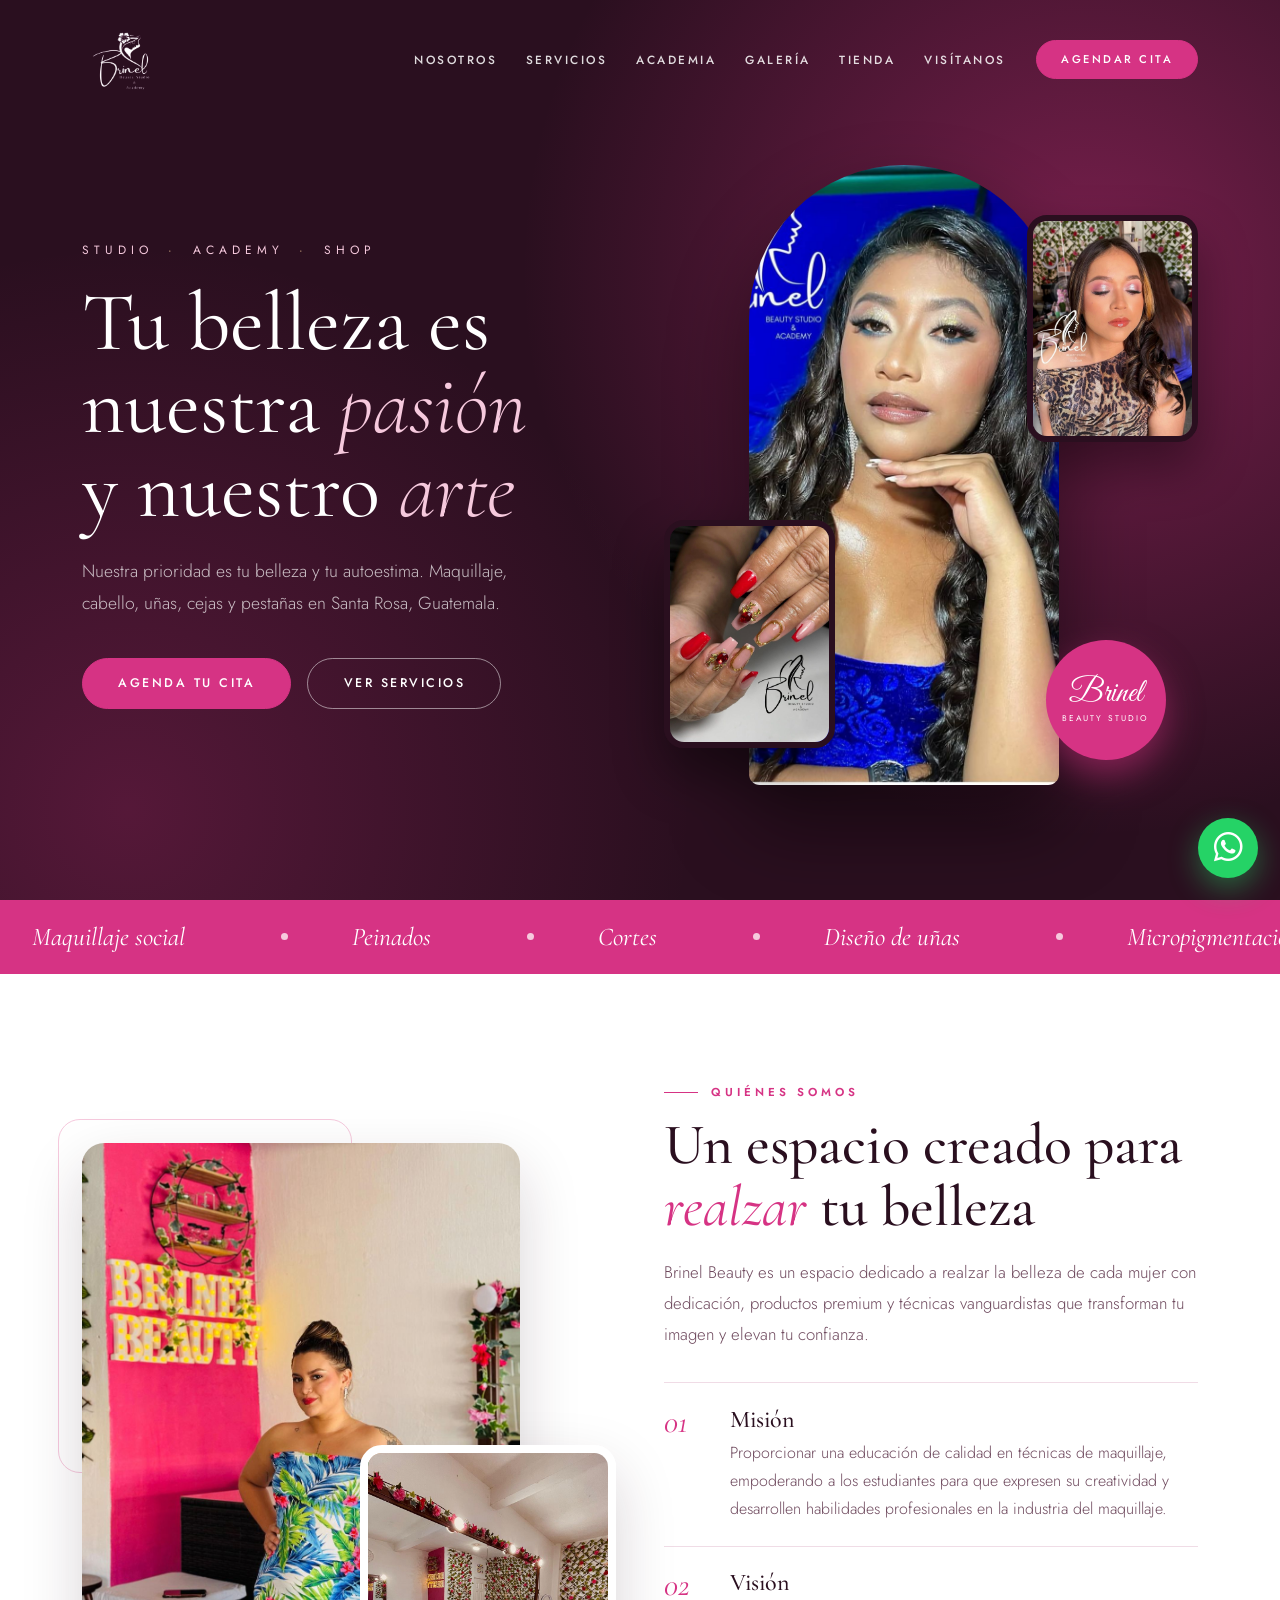
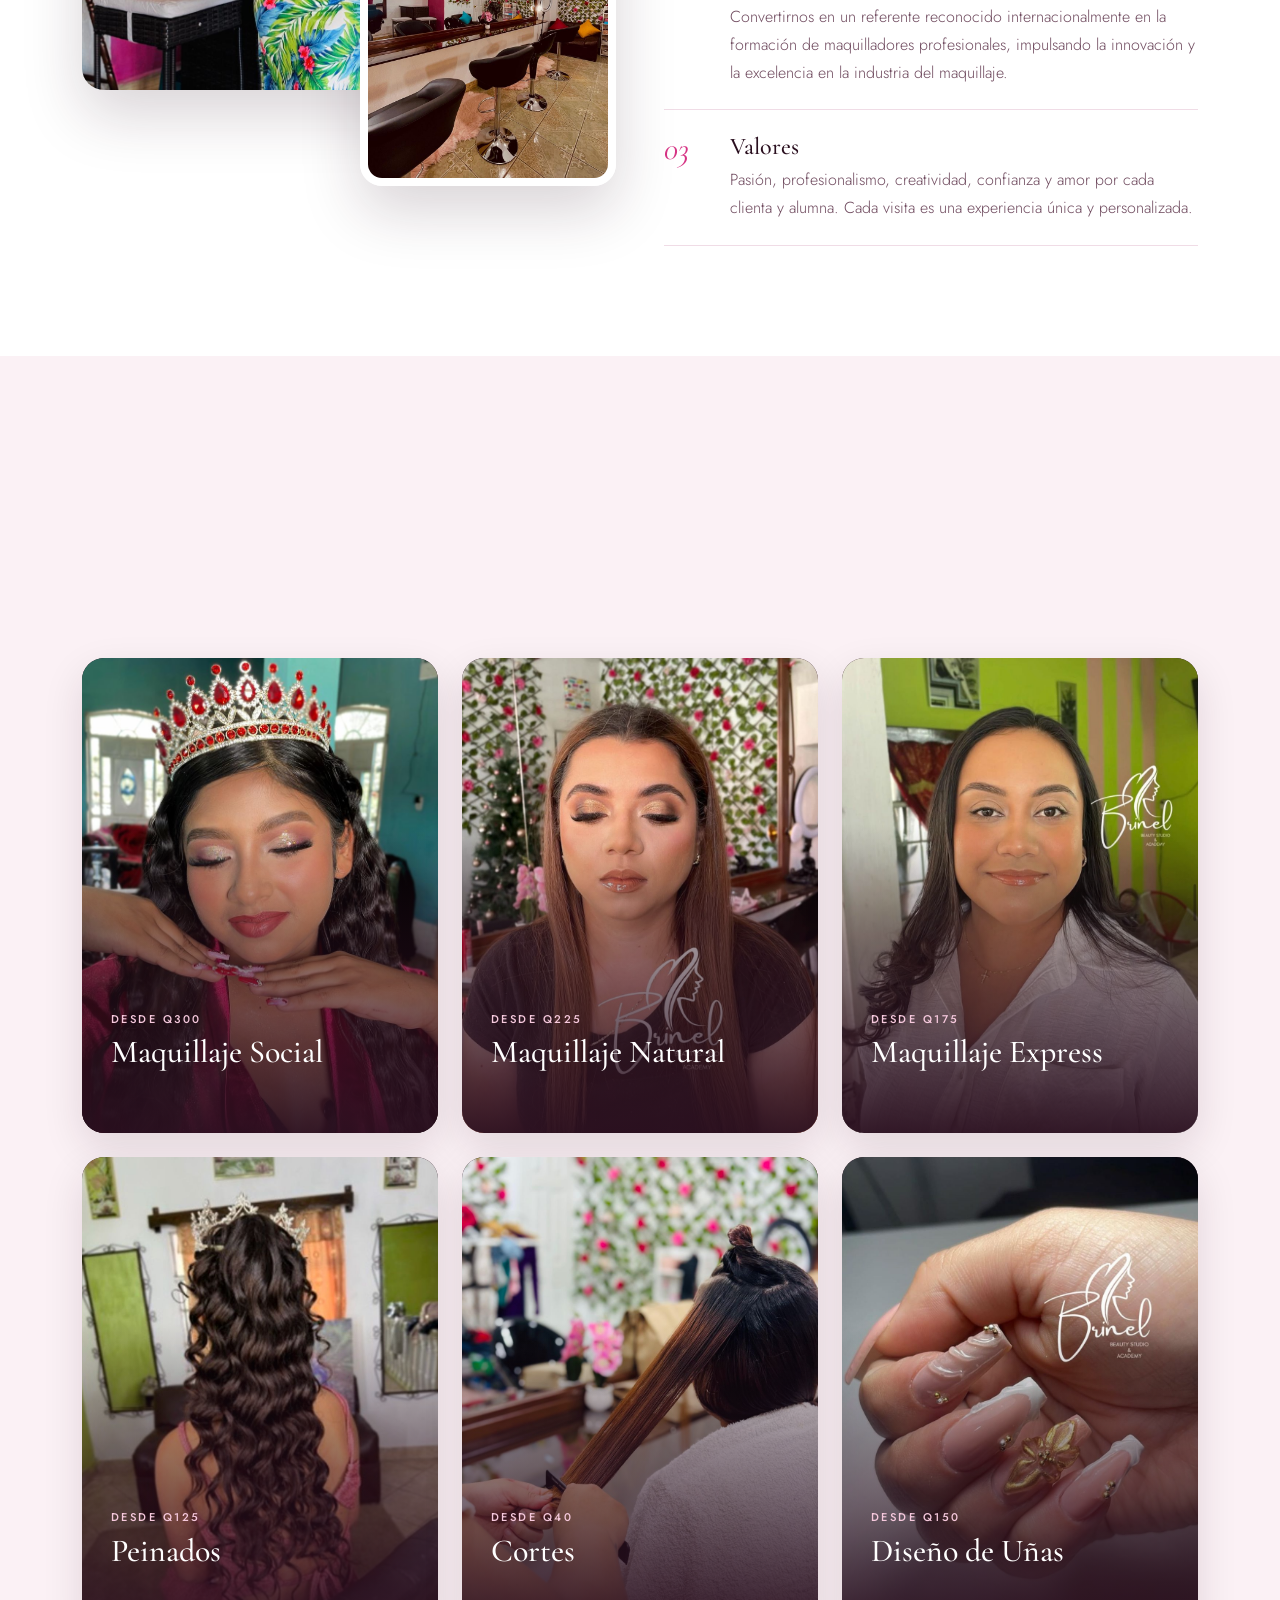
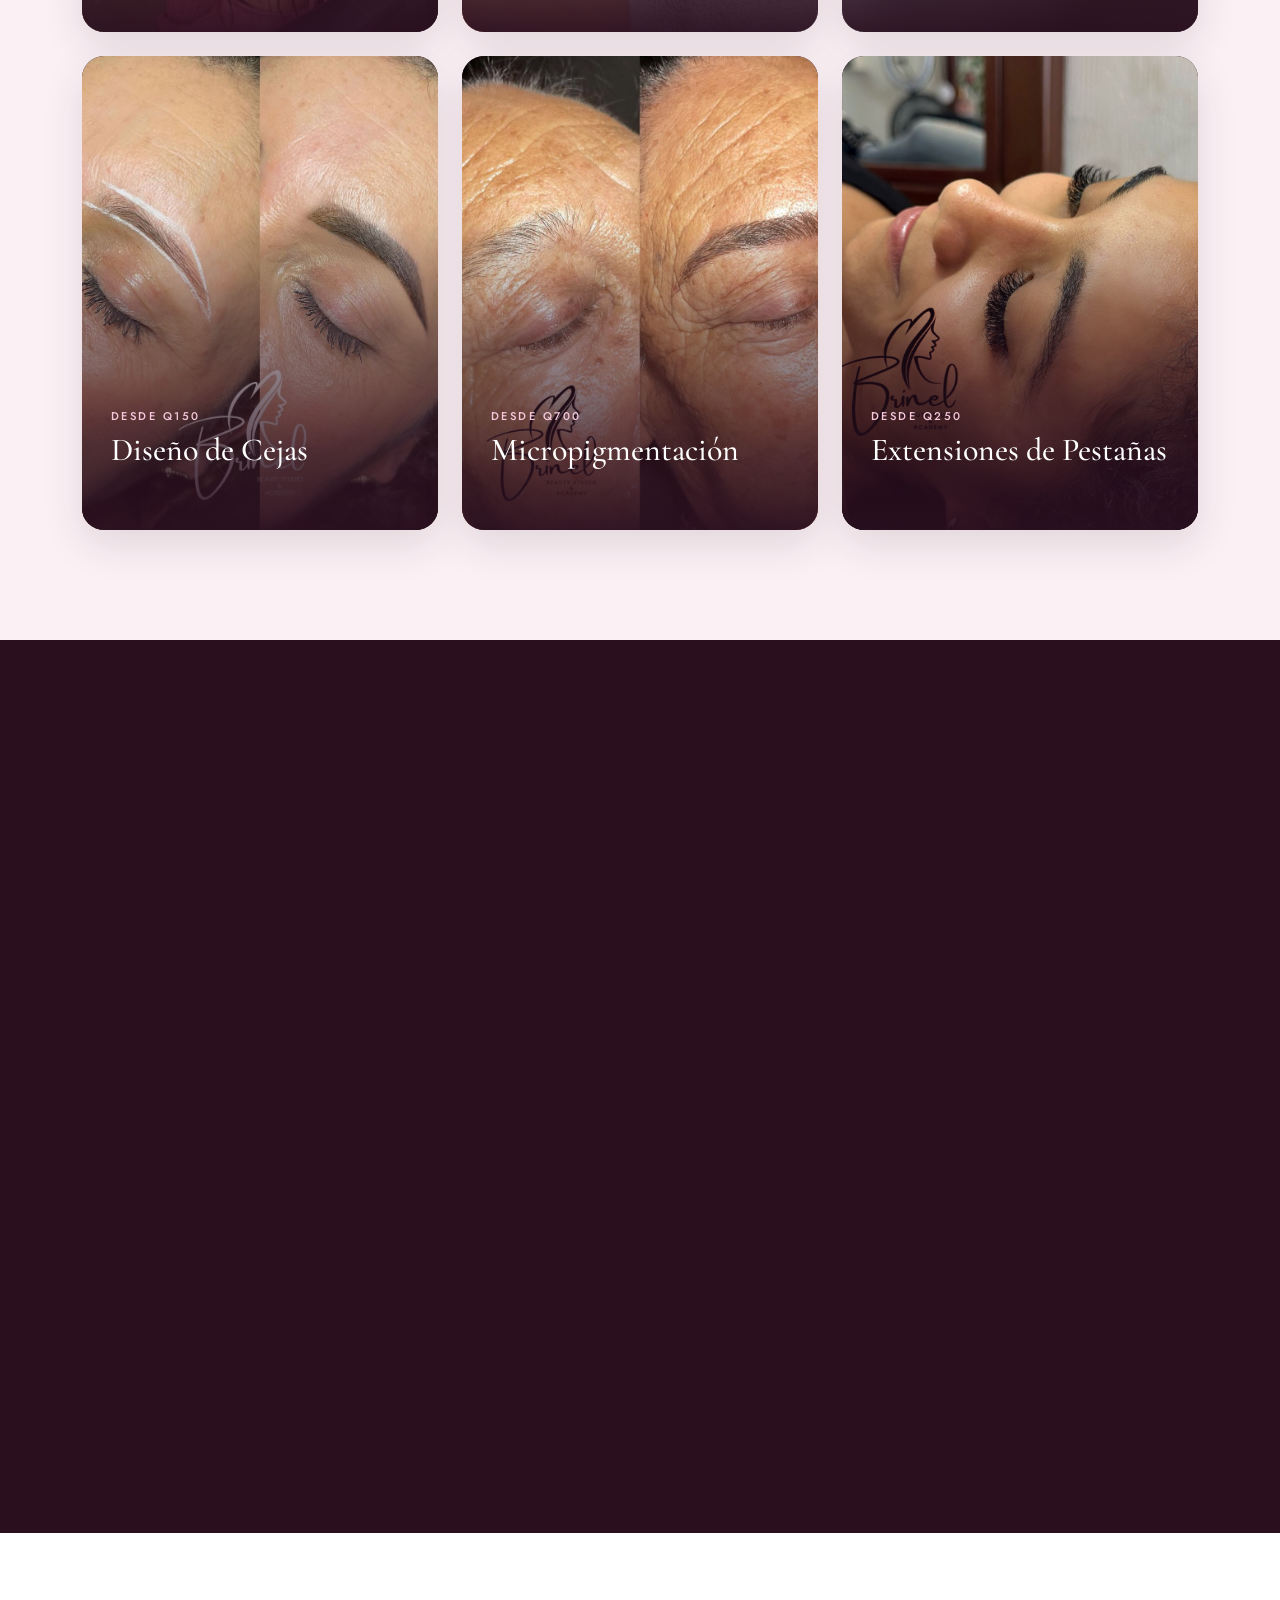
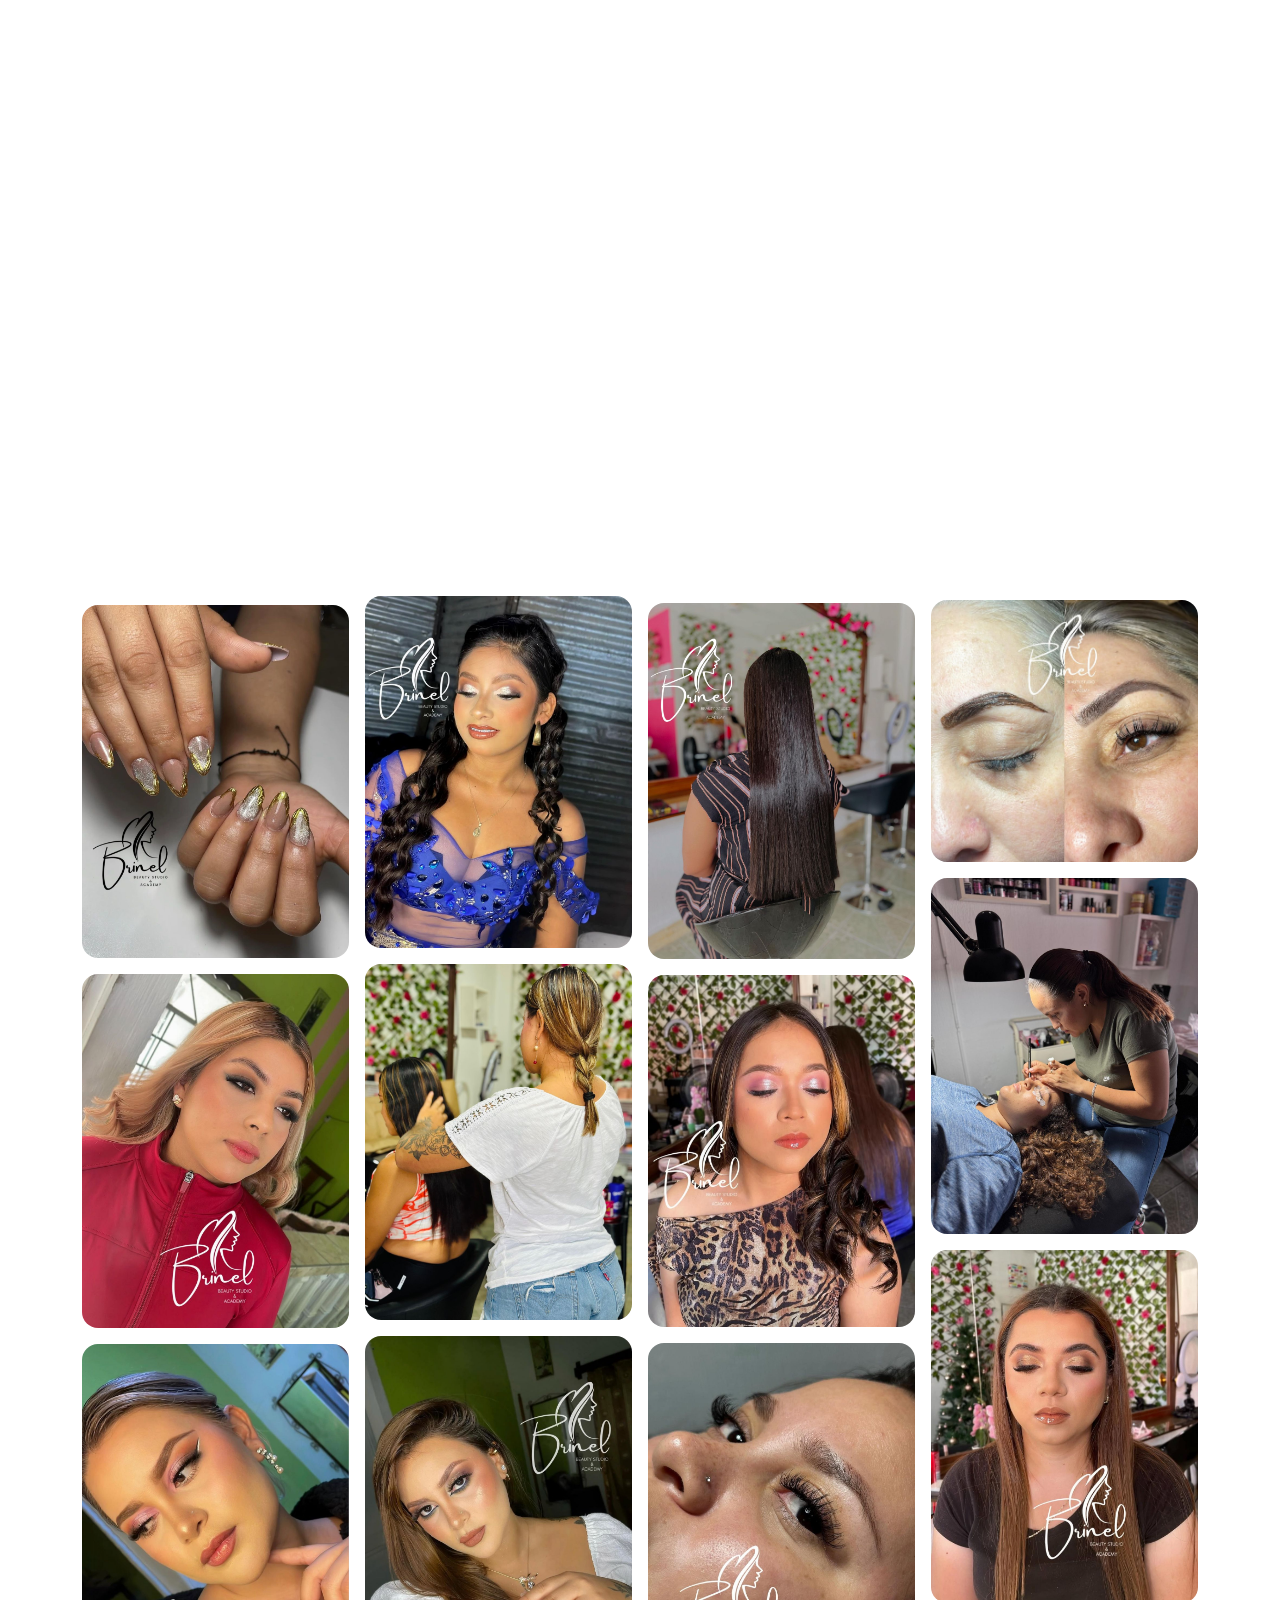
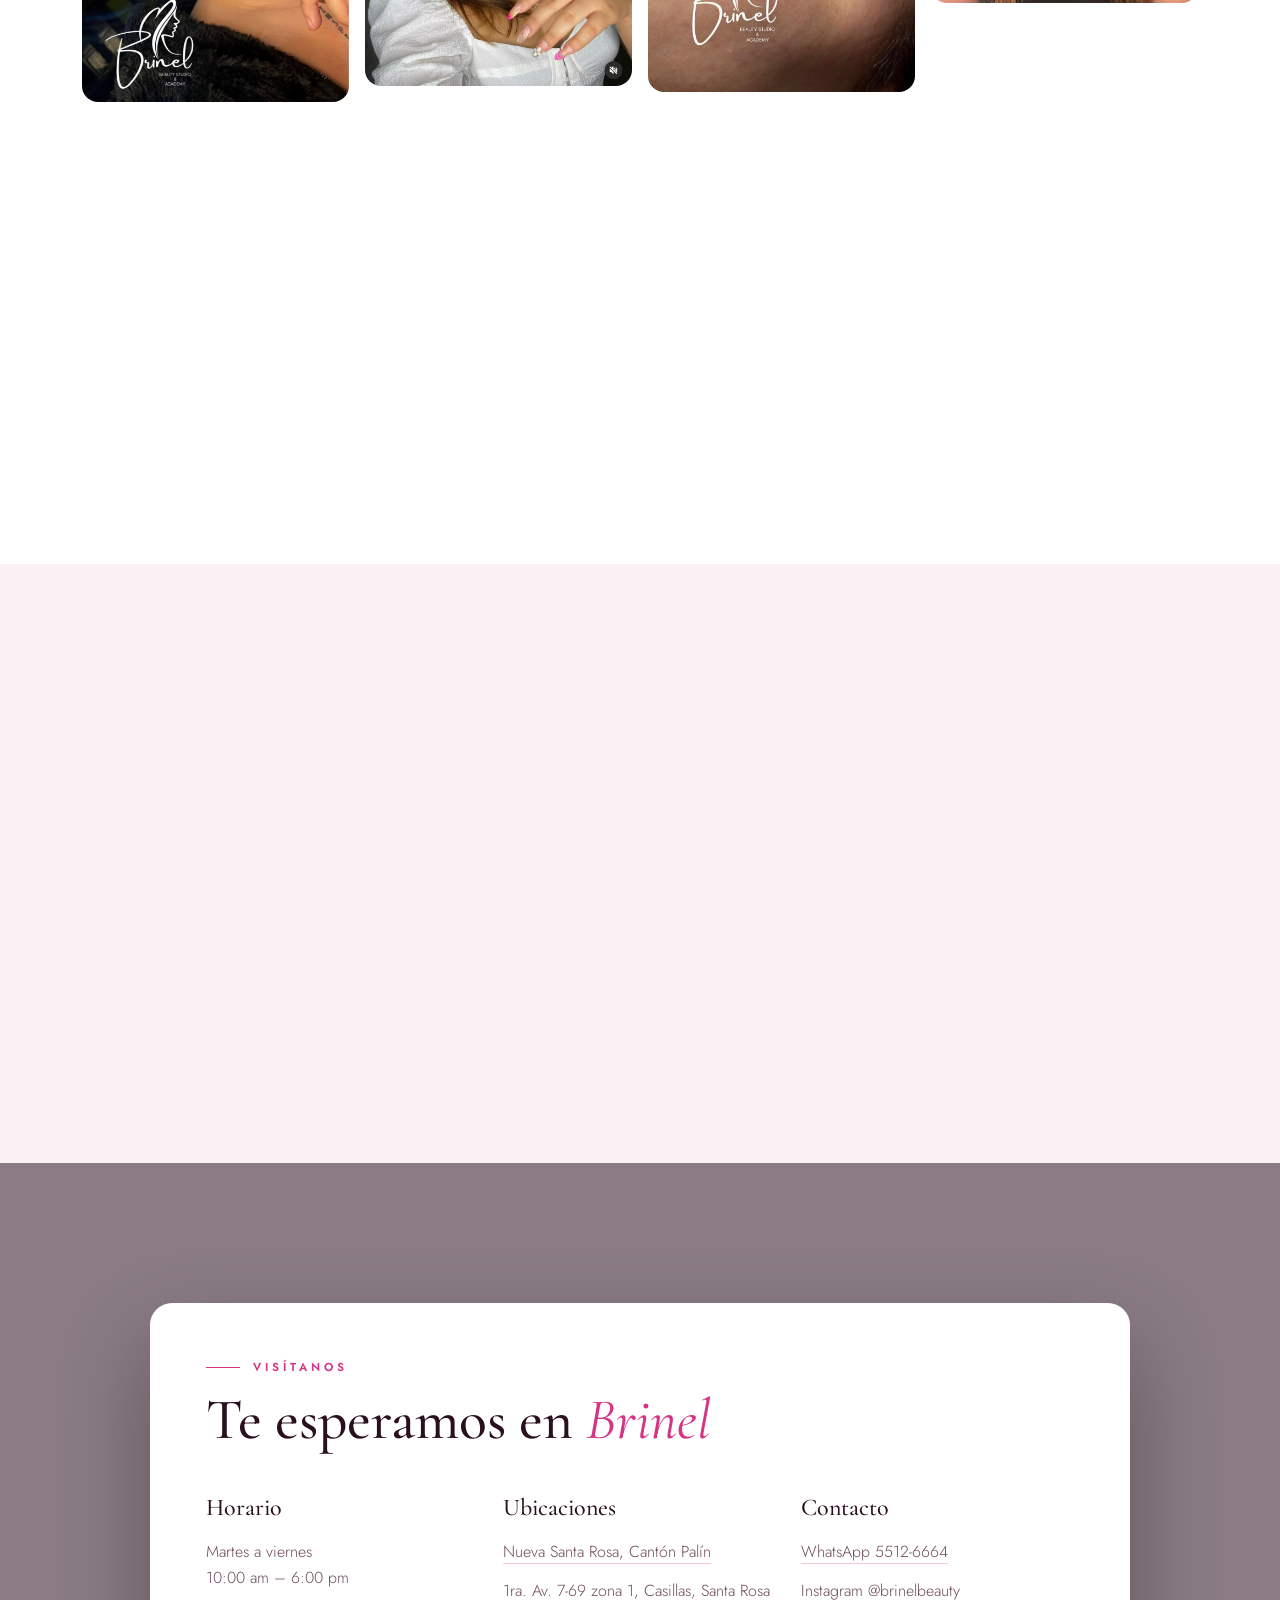
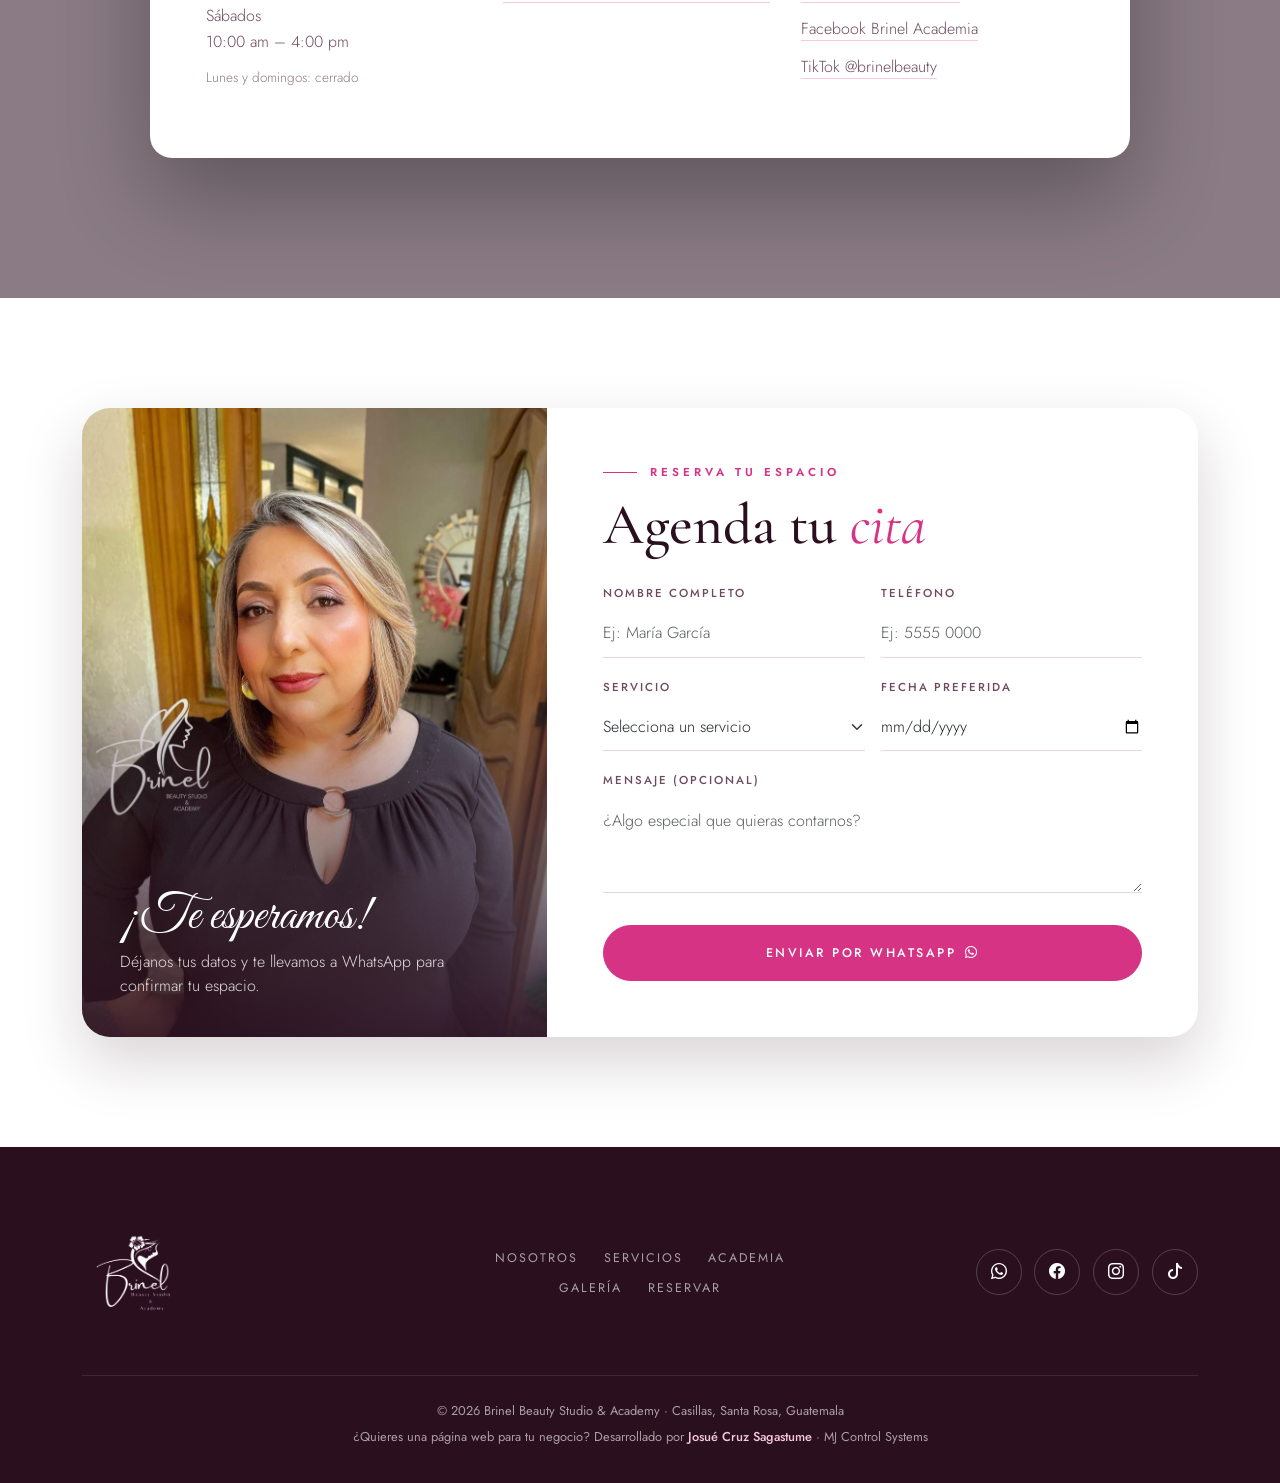
==== index.html @ 1f74cfa6 "Forzar recarga del CSS y JS nuevos (cache busting v=2)" ====
<!DOCTYPE html>
<html lang="es">

<head>
  <meta charset="UTF-8" />
  <meta name="viewport" content="width=device-width, initial-scale=1.0" />
  <title>Brinel Beauty Studio & Academy | Santa Rosa, Guatemala</title>
  <meta name="description" content="Brinel Beauty Studio & Academy: maquillaje social, peinados, cortes, uñas, diseño de cejas, micropigmentación, extensiones de pestañas y academia de maquillaje profesional en Santa Rosa, Guatemala." />
  <meta property="og:title" content="Brinel Beauty Studio & Academy" />
  <meta property="og:description" content="Tu belleza es nuestra pasión y arte. Agenda tu cita por WhatsApp." />
  <meta property="og:image" content="images/web/maq_social.jpg" />
  <meta name="theme-color" content="#2a0f1f" />

  <!-- Bootstrap 5 + íconos (solo se usan íconos funcionales: redes, WhatsApp, flechas) -->
  <link href="https://cdn.jsdelivr.net/npm/bootstrap@5.3.3/dist/css/bootstrap.min.css" rel="stylesheet" />
  <link href="https://cdn.jsdelivr.net/npm/bootstrap-icons@1.11.3/font/bootstrap-icons.css" rel="stylesheet" />

  <!-- Fuentes:
       Cormorant Garamond → títulos editoriales grandes
       Great Vibes        → toques caligráficos (como el logo)
       Jost               → texto general -->
  <link href="https://fonts.googleapis.com/css2?family=Cormorant+Garamond:ital,wght@0,300;0,400;0,500;0,600;1,300;1,400;1,500&family=Great+Vibes&family=Jost:wght@300;400;500;600&display=swap" rel="stylesheet" />

  <link rel="stylesheet" href="Brinel_BeautyCSS.css?v=2" />
  <link rel="apple-touch-icon" sizes="180x180" href="images/logos/apple-touch-icon.png" />
  <link rel="icon" type="image/png" sizes="32x32" href="images/logos/favicon-32x32.png" />
  <link rel="icon" type="image/png" sizes="16x16" href="images/logos/favicon-16x16.png" />
  <link rel="manifest" href="images/site.webmanifest" />
</head>

<body>

  <!-- ══════════════════════════════════════════════
       NAVBAR (transparente sobre el hero, sólida al bajar)
  ══════════════════════════════════════════════ -->
  <nav class="navbar navbar-expand-lg fixed-top" id="navbar">
    <div class="container">

      <a class="navbar-brand p-0" href="#inicio" aria-label="Brinel Beauty, inicio">
        <img src="images/logos/logo_Brinel_sinfondo.png" alt="Brinel Beauty Studio & Academy" class="logo logo-blanco" />
        <img src="images/logos/logo_Brinel_rosa.png" alt="" class="logo logo-rosa" aria-hidden="true" />
      </a>

      <button class="navbar-toggler" type="button" data-bs-toggle="collapse" data-bs-target="#navMenu"
        aria-controls="navMenu" aria-expanded="false" aria-label="Abrir menú">
        <span class="toggler-linea"></span><span class="toggler-linea"></span>
      </button>

      <div class="collapse navbar-collapse" id="navMenu">
        <ul class="navbar-nav ms-auto align-items-lg-center">
          <li class="nav-item"><a class="nav-link" href="#nosotros">Nosotros</a></li>
          <li class="nav-item"><a class="nav-link" href="#servicios">Servicios</a></li>
          <li class="nav-item"><a class="nav-link" href="#academia">Academia</a></li>
          <li class="nav-item"><a class="nav-link" href="#galeria">Galería</a></li>
          <li class="nav-item"><a class="nav-link" href="#tienda">Tienda</a></li>
          <li class="nav-item"><a class="nav-link" href="#visitanos">Visítanos</a></li>
          <li class="nav-item ms-lg-3"><a class="btn-brinel btn-nav" href="#cita">Agendar cita</a></li>
        </ul>
      </div>

    </div>
  </nav>


  <!-- ══════════════════════════════════════════════
       1. HERO – texto + collage de fotos reales
  ══════════════════════════════════════════════ -->
  <header id="inicio" class="hero">
    <div class="container">
      <div class="row align-items-center g-4 g-lg-5">

        <div class="col-lg-6 hero-texto">
          <p class="hero-kicker">Studio <span>·</span> Academy <span>·</span> Shop</p>
          <h1 class="hero-titulo">
            Tu belleza es<br>nuestra <em>pasión</em><br>y nuestro <em>arte</em>
          </h1>
          <p class="hero-desc">Nuestra prioridad es tu belleza y tu autoestima. Maquillaje, cabello, uñas, cejas y pestañas en Santa Rosa, Guatemala.</p>
          <div class="d-flex gap-3 flex-wrap">
            <a href="#cita" class="btn-brinel">Agenda tu cita</a>
            <a href="#servicios" class="btn-linea">Ver servicios</a>
          </div>
        </div>

        <div class="col-lg-6">
          <div class="hero-collage">
            <!-- Foto grande: rota entre varias fotos (ver JS) -->
            <div class="collage-grande" id="heroRotativo">
              <img src="images/web/maq_social.jpg" alt="Maquillaje social Brinel Beauty" class="activa" />
              <img src="images/web/trabajo5.jpg" alt="Maquillaje y peinado de fiesta" />
              <img src="images/web/peinado2.jpg" alt="Peinado con ondas" />
              <img src="images/web/trabajo2.jpg" alt="Maquillaje para quinceañera" />
            </div>
            <div class="collage-chica arriba"><img src="images/web/trabajo9.jpg" alt="Maquillaje natural" /></div>
            <div class="collage-chica abajo"><img src="images/web/trabajo8.jpg" alt="Diseño de uñas" /></div>
            <div class="collage-sello">Brinel<small>Beauty Studio</small></div>
          </div>
        </div>

      </div>
    </div>
  </header>

  <!-- Cinta animada con los servicios -->
  <div class="cinta" aria-hidden="true">
    <div class="cinta-pista">
      <span>Maquillaje social</span><span>Peinados</span><span>Cortes</span><span>Diseño de uñas</span>
      <span>Micropigmentación</span><span>Extensiones de pestañas</span><span>Diseño de cejas</span><span>Academia</span>
      <span>Maquillaje social</span><span>Peinados</span><span>Cortes</span><span>Diseño de uñas</span>
      <span>Micropigmentación</span><span>Extensiones de pestañas</span><span>Diseño de cejas</span><span>Academia</span>
    </div>
  </div>


  <!-- ══════════════════════════════════════════════
       2. NOSOTROS – misión, visión y valores
  ══════════════════════════════════════════════ -->
  <section id="nosotros" class="seccion">
    <div class="container">
      <div class="row g-4 g-lg-5 align-items-center">

        <div class="col-lg-6 reveal">
          <div class="nosotros-fotos">
            <img src="images/web/salon2.jpg" alt="Inauguración de Brinel Beauty" class="foto-principal" />
            <img src="images/web/salon_interior.jpg" alt="Interior del salón Brinel Beauty" class="foto-secundaria" />
          </div>
        </div>

        <div class="col-lg-6 reveal">
          <p class="etiqueta">Quiénes somos</p>
          <h2 class="titulo">Un espacio creado para <em>realzar</em> tu belleza</h2>
          <p class="parrafo">Brinel Beauty es un espacio dedicado a realzar la belleza de cada mujer con dedicación, productos premium y técnicas vanguardistas que transforman tu imagen y elevan tu confianza.</p>

          <div class="mvv">
            <div class="mvv-item">
              <span class="mvv-num">01</span>
              <div>
                <h3>Misión</h3>
                <p>Proporcionar una educación de calidad en técnicas de maquillaje, empoderando a los estudiantes para que expresen su creatividad y desarrollen habilidades profesionales en la industria del maquillaje.</p>
              </div>
            </div>
            <div class="mvv-item">
              <span class="mvv-num">02</span>
              <div>
                <h3>Visión</h3>
                <p>Convertirnos en un referente reconocido internacionalmente en la formación de maquilladores profesionales, impulsando la innovación y la excelencia en la industria del maquillaje.</p>
              </div>
            </div>
            <div class="mvv-item">
              <span class="mvv-num">03</span>
              <div>
                <h3>Valores</h3>
                <p>Pasión, profesionalismo, creatividad, confianza y amor por cada clienta y alumna. Cada visita es una experiencia única y personalizada.</p>
              </div>
            </div>
          </div>
        </div>

      </div>
    </div>
  </section>


  <!-- ══════════════════════════════════════════════
       3. SERVICIOS – tarjetas con foto + filtro por categoría
       Cada botón "Agendar" usa data-servicio (el JS arma el link de WhatsApp)
  ══════════════════════════════════════════════ -->
  <section id="servicios" class="seccion fondo-rubor">
    <div class="container">

      <div class="row align-items-end mb-4 g-3">
        <div class="col-lg-6 reveal">
          <p class="etiqueta">Lo que hacemos</p>
          <h2 class="titulo mb-0">Nuestros <em>servicios</em></h2>
        </div>
        <div class="col-lg-6 reveal">
          <p class="parrafo mb-0">Tratamientos realizados por expertas para que luzcas y te sientas extraordinaria. Toca "Agendar" y te atendemos por WhatsApp.</p>
        </div>
      </div>

      <div class="filtros reveal" role="tablist">
        <button class="filtro activo" data-filtro="todos">Todos</button>
        <button class="filtro" data-filtro="maquillaje">Maquillaje</button>
        <button class="filtro" data-filtro="cabello">Cabello</button>
        <button class="filtro" data-filtro="unas">Uñas</button>
        <button class="filtro" data-filtro="mirada">Cejas y pestañas</button>
      </div>

      <div class="row g-4" id="gridServicios">

        <div class="col-sm-6 col-lg-4 servicio" data-cat="maquillaje">
          <article class="serv-card">
            <img src="images/web/maq_social.jpg" alt="Maquillaje social" loading="lazy" />
            <div class="serv-info">
              <span class="serv-precio">Desde Q300</span>
              <h3>Maquillaje Social</h3>
              <p>Look sofisticado y duradero con técnicas de contorno, ideal para bodas, quince años y fiestas.</p>
              <a href="#" class="serv-btn" data-servicio="Maquillaje Social">Agendar <i class="bi bi-arrow-right"></i></a>
            </div>
          </article>
        </div>

        <div class="col-sm-6 col-lg-4 servicio" data-cat="maquillaje">
          <article class="serv-card">
            <img src="images/web/maq_natural.jpg" alt="Maquillaje natural" loading="lazy" />
            <div class="serv-info">
              <span class="serv-precio">Desde Q225</span>
              <h3>Maquillaje Natural</h3>
              <p>Belleza auténtica sin filtros. Acabado radiante y profesional para lucir fresca cada día.</p>
              <a href="#" class="serv-btn" data-servicio="Maquillaje Natural">Agendar <i class="bi bi-arrow-right"></i></a>
            </div>
          </article>
        </div>

        <div class="col-sm-6 col-lg-4 servicio" data-cat="maquillaje">
          <article class="serv-card">
            <img src="images/web/maq_express.jpg" alt="Maquillaje express" loading="lazy" />
            <div class="serv-info">
              <span class="serv-precio">Desde Q175</span>
              <h3>Maquillaje Express</h3>
              <p>Resalta tu esencia con frescura y luz. Un look rápido pero profesional con texturas ligeras.</p>
              <a href="#" class="serv-btn" data-servicio="Maquillaje Express">Agendar <i class="bi bi-arrow-right"></i></a>
            </div>
          </article>
        </div>

        <div class="col-sm-6 col-lg-4 servicio" data-cat="cabello">
          <article class="serv-card">
            <img src="images/web/peinado2.jpg" alt="Peinados" loading="lazy" />
            <div class="serv-info">
              <span class="serv-precio">Desde Q125</span>
              <h3>Peinados</h3>
              <p>Estilos modernos y clásicos para eventos o para el día a día, resaltando tu belleza en cada ocasión.</p>
              <a href="#" class="serv-btn" data-servicio="Peinado">Agendar <i class="bi bi-arrow-right"></i></a>
            </div>
          </article>
        </div>

        <div class="col-sm-6 col-lg-4 servicio" data-cat="cabello">
          <article class="serv-card">
            <img src="images/web/corte1.jpg" alt="Cortes de cabello" loading="lazy" />
            <div class="serv-info">
              <span class="serv-precio">Desde Q40</span>
              <h3>Cortes</h3>
              <p>Cortes modernos y clásicos adaptados a tu rostro y personalidad, con acabado profesional.</p>
              <a href="#" class="serv-btn" data-servicio="Corte">Agendar <i class="bi bi-arrow-right"></i></a>
            </div>
          </article>
        </div>

        <div class="col-sm-6 col-lg-4 servicio" data-cat="unas">
          <article class="serv-card">
            <img src="images/web/unas1.jpg" alt="Diseño de uñas" loading="lazy" />
            <div class="serv-info">
              <span class="serv-precio">Desde Q150</span>
              <h3>Diseño de Uñas</h3>
              <p>Hacemos realidad el diseño que imagines o te asesoramos para crear algo único para ti.</p>
              <a href="#" class="serv-btn" data-servicio="Diseño de Uñas">Agendar <i class="bi bi-arrow-right"></i></a>
            </div>
          </article>
        </div>

        <div class="col-sm-6 col-lg-4 servicio" data-cat="mirada">
          <article class="serv-card">
            <img src="images/web/cejas1.jpg" alt="Diseño de cejas, antes y después" loading="lazy" />
            <div class="serv-info">
              <span class="serv-precio">Desde Q150</span>
              <h3>Diseño de Cejas</h3>
              <p>Realzamos la forma natural de tus cejas con precisión: depilación, perfilado y definición.</p>
              <a href="#" class="serv-btn" data-servicio="Diseño de Cejas">Agendar <i class="bi bi-arrow-right"></i></a>
            </div>
          </article>
        </div>

        <div class="col-sm-6 col-lg-4 servicio" data-cat="mirada">
          <article class="serv-card">
            <img src="images/web/micro1.jpg" alt="Micropigmentación, antes y después" loading="lazy" />
            <div class="serv-info">
              <span class="serv-precio">Desde Q700</span>
              <h3>Micropigmentación</h3>
              <p>Técnicas avanzadas para cejas perfectas y duraderas, con un acabado hiperrealista.</p>
              <a href="#" class="serv-btn" data-servicio="Micropigmentación">Agendar <i class="bi bi-arrow-right"></i></a>
            </div>
          </article>
        </div>

        <div class="col-sm-6 col-lg-4 servicio" data-cat="mirada">
          <article class="serv-card">
            <img src="images/web/pestanas_ext.jpg" alt="Extensiones de pestañas" loading="lazy" />
            <div class="serv-info">
              <span class="serv-precio">Desde Q250</span>
              <h3>Extensiones de Pestañas</h3>
              <p>Pestañas voluminosas y definidas para una mirada impactante.</p>
              <a href="#" class="serv-btn" data-servicio="Extensión de Pestañas">Agendar <i class="bi bi-arrow-right"></i></a>
            </div>
          </article>
        </div>

      </div>
    </div>
  </section>


  <!-- ══════════════════════════════════════════════
       4. ACADEMIA (sección oscura)
  ══════════════════════════════════════════════ -->
  <section id="academia" class="seccion fondo-oscuro">
    <div class="container">
      <div class="row g-4 g-lg-5 align-items-center">

        <div class="col-lg-6 order-lg-2 reveal">
          <p class="etiqueta claro">Brinel Academy</p>
          <h2 class="titulo claro">Aprende de las <em>mejores</em></h2>
          <p class="parrafo claro">Cursos certificados para convertirte en maquillista profesional. Aprende las técnicas más avanzadas de maquillaje y belleza con práctica real en nuestro estudio.</p>

          <ul class="cursos">
            <li><span>Curso intensivo</span> Maquillista profesional para eventos sociales</li>
            <li><span>Carrera</span> Maquillista profesional para cualquier tipo de evento</li>
            <li><span>Personalizado</span> Automaquillaje profesional 100% a tu medida</li>
            <li><span>Y más</span> Todos los cursos incluyen certificado</li>
          </ul>

          <a href="#" class="btn-brinel" id="btnAcademia">Quiero inscribirme</a>
        </div>

        <div class="col-lg-6 order-lg-1 reveal">
          <div class="academia-fotos">
            <img src="images/web/alumnas3.jpg" alt="Graduación de alumnas Brinel Academy" class="af-ancha" loading="lazy" />
            <img src="images/web/alumnas1.jpg" alt="Alumnas con su certificado" loading="lazy" />
            <img src="images/web/alumnas2.jpg" alt="Alumna certificada" loading="lazy" />
          </div>
        </div>

      </div>
    </div>
  </section>


  <!-- ══════════════════════════════════════════════
       5. GALERÍA – mosaico + visor
  ══════════════════════════════════════════════ -->
  <section id="galeria" class="seccion">
    <div class="container">
      <div class="text-center mb-5 reveal">
        <p class="etiqueta">Galería</p>
        <h2 class="titulo">Clientas <em>satisfechas</em></h2>
        <p class="parrafo mx-auto" style="max-width:520px;">Cada rostro es una historia. Toca una foto para verla completa.</p>
      </div>

      <!-- El JS llena esta galería con la lista FOTOS_GALERIA -->
      <div class="galeria" id="galeria-grid"></div>
    </div>
  </section>

  <!-- Visor de fotos -->
  <div class="visor" id="visor" aria-hidden="true">
    <button class="visor-cerrar" id="visorCerrar" aria-label="Cerrar"><i class="bi bi-x-lg"></i></button>
    <button class="visor-flecha izq" id="visorPrev" aria-label="Anterior"><i class="bi bi-chevron-left"></i></button>
    <img src="" alt="Trabajo de Brinel Beauty" id="visorImg" />
    <button class="visor-flecha der" id="visorNext" aria-label="Siguiente"><i class="bi bi-chevron-right"></i></button>
    <span class="visor-contador" id="visorContador"></span>
  </div>


  <!-- ══════════════════════════════════════════════
       6. TIENDA
  ══════════════════════════════════════════════ -->
  <section id="tienda" class="seccion fondo-rubor">
    <div class="container">
      <div class="row g-4 g-lg-5 align-items-center">
        <div class="col-lg-5 reveal">
          <p class="etiqueta">Brinel Shop</p>
          <h2 class="titulo">Tienda de <em>cosméticos</em></h2>
          <p class="parrafo">Encuentra los mejores productos de belleza para realzar tu estilo: delineadores, kits de cejas y todo lo que usamos en el estudio.</p>
          <a href="https://www.instagram.com/brinel_shop/" target="_blank" rel="noopener" class="btn-brinel">Visitar la tienda <i class="bi bi-instagram ms-1"></i></a>
        </div>
        <div class="col-lg-7 reveal">
          <div class="productos">
            <div class="producto"><img src="images/web/producto1.png" alt="Delineador" loading="lazy" /></div>
            <div class="producto alto"><img src="images/web/producto2.png" alt="Kit para cejas" loading="lazy" /></div>
          </div>
        </div>
      </div>
    </div>
  </section>


  <!-- ══════════════════════════════════════════════
       7. VISÍTANOS – horarios, ubicaciones y contacto
  ══════════════════════════════════════════════ -->
  <section id="visitanos" class="visitanos">
    <div class="visitanos-foto" role="img" aria-label="Interior del salón" style="background-image:url('images/web/salon1.jpg');"></div>
    <div class="container position-relative">
      <div class="visitanos-panel reveal">
        <p class="etiqueta">Visítanos</p>
        <h2 class="titulo">Te esperamos en <em>Brinel</em></h2>

        <div class="row g-4 mt-1">
          <div class="col-md-4">
            <h3 class="dato-titulo">Horario</h3>
            <p class="dato">Martes a viernes<br>10:00 am – 6:00 pm</p>
            <p class="dato">Sábados<br>10:00 am – 4:00 pm</p>
            <p class="dato tenue">Lunes y domingos: cerrado</p>
          </div>
          <div class="col-md-4">
            <h3 class="dato-titulo">Ubicaciones</h3>
            <p class="dato">
              <a href="https://www.google.com/maps/search/?api=1&query=Nueva+Santa+Rosa+Canton+Palin+Guatemala" target="_blank" rel="noopener">Nueva Santa Rosa, Cantón Palín</a>
            </p>
            <p class="dato">
              <a href="https://www.google.com/maps/search/?api=1&query=1ra+Avenida+7-69+zona+1+Casillas+Santa+Rosa+Guatemala" target="_blank" rel="noopener">1ra. Av. 7-69 zona 1, Casillas, Santa Rosa</a>
            </p>
          </div>
          <div class="col-md-4">
            <h3 class="dato-titulo">Contacto</h3>
            <p class="dato"><a href="#" class="lnk-wa">WhatsApp 5512-6664</a></p>
            <p class="dato"><a href="https://www.instagram.com/brinelbeauty/" target="_blank" rel="noopener">Instagram @brinelbeauty</a></p>
            <p class="dato"><a href="https://www.facebook.com/profile.php?id=61559389152870" target="_blank" rel="noopener">Facebook Brinel Academia</a></p>
            <p class="dato"><a href="https://www.tiktok.com/@brinelbeauty?lang=es" target="_blank" rel="noopener">TikTok @brinelbeauty</a></p>
          </div>
        </div>
      </div>
    </div>
  </section>


  <!-- ══════════════════════════════════════════════
       8. CITA – foto + formulario → WhatsApp
  ══════════════════════════════════════════════ -->
  <section id="cita" class="seccion">
    <div class="container">
      <div class="cita-caja reveal">
        <div class="row g-0">

          <div class="col-lg-5 cita-foto" style="background-image:url('images/web/trabajo1.jpg');">
            <div class="cita-foto-texto">
              <span class="caligrafia">¡Te esperamos!</span>
              <p>Déjanos tus datos y te llevamos a WhatsApp para confirmar tu espacio.</p>
            </div>
          </div>

          <div class="col-lg-7">
            <div class="cita-form">
              <p class="etiqueta">Reserva tu espacio</p>
              <h2 class="titulo mb-4">Agenda tu <em>cita</em></h2>

              <form id="citaForm" class="needs-validation" novalidate>
                <div class="row g-3">
                  <div class="col-sm-6">
                    <label class="form-label" for="nombreCliente">Nombre completo</label>
                    <input type="text" class="form-control" id="nombreCliente" placeholder="Ej: María García" required />
                    <div class="invalid-feedback">Ingresa tu nombre.</div>
                  </div>
                  <div class="col-sm-6">
                    <label class="form-label" for="telefonoCliente">Teléfono</label>
                    <input type="tel" class="form-control" id="telefonoCliente" placeholder="Ej: 5555 0000" required pattern="[\d\s\+\-\(\)]{8,15}" />
                    <div class="invalid-feedback">Ingresa un número válido.</div>
                  </div>
                  <div class="col-sm-6">
                    <label class="form-label" for="servicioCliente">Servicio</label>
                    <select class="form-select" id="servicioCliente" required>
                      <option value="" selected disabled>Selecciona un servicio</option>
                      <optgroup label="Maquillaje">
                        <option>Maquillaje Social</option>
                        <option>Maquillaje Natural</option>
                        <option>Maquillaje Express</option>
                      </optgroup>
                      <optgroup label="Cabello">
                        <option>Peinado</option>
                        <option>Corte</option>
                      </optgroup>
                      <optgroup label="Uñas">
                        <option>Diseño de Uñas</option>
                      </optgroup>
                      <optgroup label="Cejas y pestañas">
                        <option>Diseño de Cejas</option>
                        <option>Micropigmentación</option>
                        <option>Extensión de Pestañas</option>
                      </optgroup>
                      <optgroup label="Academia">
                        <option>Academia (información de cursos)</option>
                      </optgroup>
                    </select>
                    <div class="invalid-feedback">Selecciona un servicio.</div>
                  </div>
                  <div class="col-sm-6">
                    <label class="form-label" for="fechaCliente">Fecha preferida</label>
                    <input type="date" class="form-control" id="fechaCliente" required />
                    <div class="invalid-feedback">Selecciona una fecha.</div>
                  </div>
                  <div class="col-12">
                    <label class="form-label" for="mensajeCliente">Mensaje (opcional)</label>
                    <textarea class="form-control" id="mensajeCliente" rows="3" placeholder="¿Algo especial que quieras contarnos?"></textarea>
                  </div>
                  <div class="col-12">
                    <button type="submit" class="btn-brinel w-100" id="btnCita">Enviar por WhatsApp <i class="bi bi-whatsapp ms-1"></i></button>
                  </div>
                </div>
              </form>

              <div id="mensajeExito" class="d-none text-center py-4">
                <span class="caligrafia">¡Solicitud enviada!</span>
                <p class="parrafo">Se abrió WhatsApp con tu solicitud. Solo dale enviar y te confirmamos tu cita en Brinel Beauty Studio.</p>
              </div>
            </div>
          </div>

        </div>
      </div>
    </div>
  </section>


  <!-- ══════════════════════════════════════════════
       FOOTER
  ══════════════════════════════════════════════ -->
  <footer class="footer">
    <div class="container">
      <div class="row g-4 align-items-center">

        <div class="col-md-4 text-center text-md-start">
          <img src="images/logos/logo_Brinel_sinfondo.png" alt="Brinel Beauty Studio & Academy" class="footer-logo" />
        </div>

        <div class="col-md-4 text-center">
          <ul class="footer-links">
            <li><a href="#nosotros">Nosotros</a></li>
            <li><a href="#servicios">Servicios</a></li>
            <li><a href="#academia">Academia</a></li>
            <li><a href="#galeria">Galería</a></li>
            <li><a href="#cita">Reservar</a></li>
          </ul>
        </div>

        <div class="col-md-4 text-center text-md-end">
          <div class="redes">
            <a href="#" class="lnk-wa" target="_blank" rel="noopener" aria-label="WhatsApp"><i class="bi bi-whatsapp"></i></a>
            <a href="https://www.facebook.com/profile.php?id=61559389152870" target="_blank" rel="noopener" aria-label="Facebook"><i class="bi bi-facebook"></i></a>
            <a href="https://www.instagram.com/brinelbeauty/" target="_blank" rel="noopener" aria-label="Instagram"><i class="bi bi-instagram"></i></a>
            <a href="https://www.tiktok.com/@brinelbeauty?lang=es" target="_blank" rel="noopener" aria-label="TikTok"><i class="bi bi-tiktok"></i></a>
          </div>
        </div>

      </div>

      <div class="footer-pie">
        <p>© <span id="anio">2026</span> Brinel Beauty Studio & Academy · Casillas, Santa Rosa, Guatemala</p>
        <p>
          ¿Quieres una página web para tu negocio? Desarrollado por
          <a href="#" id="lnkDev" target="_blank" rel="noopener" title="Escríbeme un correo">Josué Cruz Sagastume</a>
          · MJ Control Systems
        </p>
      </div>
    </div>
  </footer>

  <!-- WhatsApp flotante -->
  <a href="#" class="wa-flotante lnk-wa" target="_blank" rel="noopener" aria-label="Escríbenos por WhatsApp"><i class="bi bi-whatsapp"></i></a>

  <script src="https://cdn.jsdelivr.net/npm/bootstrap@5.3.3/dist/js/bootstrap.bundle.min.js"></script>
  <script src="Brinel_BeautyJS.js?v=2"></script>
</body>

</html>
---- Brinel_BeautyCSS.css ----
/* ══════════════════════════════════════════════════════════
   BRINEL BEAUTY STUDIO & ACADEMY – ESTILOS (versión 2)
   Diseño editorial: las fotos reales son las protagonistas
══════════════════════════════════════════════════════════ */

/* ── PALETA Y MEDIDAS ── */
:root {
    --fucsia: #d63384;          /* color principal del logo */
    --fucsia-oscuro: #a8255e;
    --rosa-claro: #f6c9dd;
    --rubor: #fbf1f5;           /* fondo de secciones alternas */
    --ciruela: #2a0f1f;         /* fondo oscuro (hero, academia, footer) */
    --ciruela-2: #3d1630;
    --dorado: #c9a27e;          /* detalles finos */
    --texto: #2d1020;
    --texto-medio: #6f4a5e;
    --radio: 22px;
    --sombra: 0 25px 60px rgba(42, 15, 31, .18);
}

/* ── BASE ── */
html { scroll-behavior: smooth; }
body {
    font-family: 'Jost', sans-serif;
    color: var(--texto);
    background: #fff;
    overflow-x: hidden;
    -webkit-font-smoothing: antialiased;
}
h1, h2, h3, h4 { font-family: 'Cormorant Garamond', serif; font-weight: 500; }
img { max-width: 100%; }
a { color: inherit; }

.seccion { padding: 110px 0; }
.fondo-rubor { background: var(--rubor); }
.fondo-oscuro { background: var(--ciruela); color: #fff; }

/* Títulos reutilizables */
.etiqueta {
    font-size: .72rem;
    letter-spacing: 4px;
    text-transform: uppercase;
    font-weight: 600;
    color: var(--fucsia);
    margin-bottom: .8rem;
    display: flex;
    align-items: center;
    gap: .8rem;
}
.etiqueta::before { content: ''; width: 34px; height: 1px; background: currentColor; }
.text-center .etiqueta { justify-content: center; }
.etiqueta.claro { color: var(--rosa-claro); }

.titulo {
    font-size: clamp(2.3rem, 4.6vw, 3.6rem);
    line-height: 1.08;
    color: var(--ciruela);
    margin-bottom: 1.2rem;
}
.titulo em { font-style: italic; color: var(--fucsia); font-weight: 400; }
.titulo.claro { color: #fff; }
.titulo.claro em { color: var(--rosa-claro); }

.parrafo { color: var(--texto-medio); font-weight: 300; font-size: 1.05rem; line-height: 1.85; }
.parrafo.claro { color: rgba(255, 255, 255, .72); }

.caligrafia { font-family: 'Great Vibes', cursive; font-size: 2.8rem; color: var(--fucsia); line-height: 1; display: block; }

/* ── BOTONES ── */
.btn-brinel, .btn-linea {
    display: inline-flex;
    align-items: center;
    justify-content: center;
    gap: .3rem;
    border-radius: 40px;
    padding: .95rem 2.2rem;
    font-size: .78rem;
    letter-spacing: 2.5px;
    text-transform: uppercase;
    font-weight: 500;
    text-decoration: none;
    transition: all .35s ease;
    border: 1.5px solid var(--fucsia);
}
.btn-brinel { background: var(--fucsia); color: #fff; }
.btn-brinel:hover { background: var(--fucsia-oscuro); border-color: var(--fucsia-oscuro); color: #fff; transform: translateY(-2px); box-shadow: 0 12px 30px rgba(214, 51, 132, .35); }
.btn-brinel:disabled { opacity: .7; }
.btn-linea { background: transparent; color: #fff; border-color: rgba(255, 255, 255, .5); }
.btn-linea:hover { background: #fff; color: var(--ciruela); border-color: #fff; }

/* ══════════════ NAVBAR ══════════════ */
.navbar {
    padding: 1.1rem 0;
    transition: background .4s, padding .4s, box-shadow .4s;
}
.navbar .logo { height: 84px; width: auto; transition: height .4s; }
.navbar .logo-rosa { display: none; }

.nav-link {
    color: rgba(255, 255, 255, .85) !important;
    font-size: .74rem;
    letter-spacing: 2.5px;
    text-transform: uppercase;
    font-weight: 500;
    padding: .5rem .9rem !important;
    position: relative;
}
.nav-link::after {
    content: '';
    position: absolute;
    left: .9rem; right: .9rem; bottom: .2rem;
    height: 1px;
    background: currentColor;
    transform: scaleX(0);
    transition: transform .35s;
}
.nav-link:hover::after { transform: scaleX(1); }
.btn-nav { padding: .65rem 1.5rem; font-size: .7rem; }

/* Navbar al hacer scroll: blanca con logo rosa */
.navbar.scrolled { background: rgba(255, 255, 255, .97); backdrop-filter: blur(12px); padding: .45rem 0; box-shadow: 0 6px 30px rgba(42, 15, 31, .08); }
.navbar.scrolled .logo { height: 56px; }
.navbar.scrolled .logo-blanco { display: none; }
.navbar.scrolled .logo-rosa { display: inline; }
.navbar.scrolled .nav-link { color: var(--texto-medio) !important; }
.navbar.scrolled .nav-link:hover { color: var(--fucsia) !important; }

/* Botón hamburguesa propio (dos líneas) */
.navbar-toggler { border: none; padding: .6rem .3rem; display: flex; flex-direction: column; gap: 7px; }
.navbar-toggler:focus { box-shadow: none; }
.toggler-linea { display: block; width: 28px; height: 1.5px; background: #fff; transition: transform .3s, background .3s; }
.navbar.scrolled .toggler-linea { background: var(--ciruela); }
.navbar-toggler[aria-expanded="true"] .toggler-linea:first-child { transform: translateY(4.25px) rotate(45deg); }
.navbar-toggler[aria-expanded="true"] .toggler-linea:last-child { transform: translateY(-4.25px) rotate(-45deg); }

/* ══════════════ HERO ══════════════ */
.hero {
    position: relative;
    min-height: 100vh;
    display: flex;
    align-items: center;
    padding: 140px 0 90px;
    color: #fff;
    background:
        radial-gradient(circle at 85% 30%, rgba(214, 51, 132, .45) 0%, transparent 45%),
        radial-gradient(circle at 10% 90%, rgba(214, 51, 132, .25) 0%, transparent 40%),
        var(--ciruela);
    overflow: hidden;
}
.hero-kicker {
    font-size: .75rem;
    letter-spacing: 5px;
    text-transform: uppercase;
    color: var(--rosa-claro);
    margin-bottom: 1.4rem;
}
.hero-kicker span { color: var(--dorado); margin: 0 .4rem; }
.hero-titulo {
    font-size: clamp(3rem, 6.5vw, 5.6rem);
    line-height: 1;
    font-weight: 400;
    margin-bottom: 1.6rem;
}
.hero-titulo em { font-style: italic; color: var(--rosa-claro); font-weight: 300; }
.hero-desc { font-weight: 300; font-size: 1.1rem; line-height: 1.8; color: rgba(255, 255, 255, .72); max-width: 470px; margin-bottom: 2.4rem; }

/* Entrada animada del texto del hero */
.hero-texto > * { opacity: 0; transform: translateY(30px); animation: subir .9s ease forwards; }
.hero-texto > *:nth-child(2) { animation-delay: .15s; }
.hero-texto > *:nth-child(3) { animation-delay: .3s; }
.hero-texto > *:nth-child(4) { animation-delay: .45s; }
@keyframes subir { to { opacity: 1; transform: none; } }

/* Collage de fotos */
.hero-collage { position: relative; height: 620px; animation: aparecer 1.2s ease .2s both; }
.hero-collage img { width: 100%; height: 100%; object-fit: cover; display: block; }

.collage-grande {
    position: absolute;
    left: 16%; top: 0;
    width: 58%; height: 100%;
    border-radius: 400px 400px 28px 28px;   /* forma de arco */
    overflow: hidden;
    box-shadow: 0 40px 80px rgba(0, 0, 0, .45);
}
.collage-grande img {
    position: absolute; inset: 0;
    opacity: 0;
    transform: scale(1.08);
    transition: opacity 1.4s ease, transform 6s ease;
}
.collage-grande img.activa { opacity: 1; transform: scale(1); }

.collage-chica {
    position: absolute;
    width: 32%;
    aspect-ratio: 3 / 4;
    border-radius: 20px;
    overflow: hidden;
    border: 6px solid var(--ciruela);
    box-shadow: 0 25px 50px rgba(0, 0, 0, .4);
}
.collage-chica.arriba { right: 0; top: 8%; animation: flotar 7s ease-in-out infinite; }
.collage-chica.abajo { left: 0; bottom: 6%; animation: flotar 8s ease-in-out infinite reverse; }
@keyframes flotar { 50% { transform: translateY(-14px); } }
@keyframes aparecer { from { opacity: 0; transform: scale(.95); } to { opacity: 1; transform: none; } }

.collage-sello {
    position: absolute;
    right: 6%; bottom: 4%;
    width: 120px; height: 120px;
    border-radius: 50%;
    background: var(--fucsia);
    display: flex; flex-direction: column; align-items: center; justify-content: center;
    font-family: 'Great Vibes', cursive;
    font-size: 2rem;
    line-height: 1;
    box-shadow: 0 15px 35px rgba(214, 51, 132, .5);
}
.collage-sello small { font-family: 'Jost', sans-serif; font-size: .52rem; letter-spacing: 2px; text-transform: uppercase; margin-top: .3rem; }

/* ══════════════ CINTA ANIMADA ══════════════ */
.cinta { background: var(--fucsia); color: #fff; overflow: hidden; padding: 1.1rem 0; }
.cinta-pista { display: flex; width: max-content; animation: deslizar 38s linear infinite; }
.cinta-pista span {
    font-family: 'Cormorant Garamond', serif;
    font-style: italic;
    font-size: 1.6rem;
    white-space: nowrap;
    padding: 0 2rem;
    display: flex;
    align-items: center;
    gap: 4rem;
}
.cinta-pista span::after { content: ''; width: 7px; height: 7px; border-radius: 50%; background: var(--rosa-claro); margin-left: 2rem; }
@keyframes deslizar { to { transform: translateX(-50%); } }

/* ══════════════ NOSOTROS ══════════════ */
.nosotros-fotos { position: relative; padding: 0 18% 18% 0; }
.nosotros-fotos .foto-principal { width: 100%; aspect-ratio: 4 / 5; object-fit: cover; border-radius: var(--radio); box-shadow: var(--sombra); }
.nosotros-fotos .foto-secundaria {
    position: absolute;
    right: 0; bottom: 0;
    width: 48%;
    aspect-ratio: 3 / 4;
    object-fit: cover;
    border-radius: var(--radio);
    border: 8px solid #fff;
    box-shadow: var(--sombra);
}
.nosotros-fotos::before {
    content: '';
    position: absolute;
    top: -24px; left: -24px;
    width: 55%; height: 55%;
    border: 1px solid var(--rosa-claro);
    border-radius: var(--radio);
    z-index: -1;
}

.mvv { margin-top: 2rem; }
.mvv-item { display: flex; gap: 1.4rem; padding: 1.4rem 0; border-top: 1px solid #f0dce6; }
.mvv-item:last-child { border-bottom: 1px solid #f0dce6; }
.mvv-num { font-family: 'Cormorant Garamond', serif; font-size: 2rem; font-style: italic; color: var(--fucsia); line-height: 1; min-width: 44px; }
.mvv-item h3 { font-size: 1.5rem; margin-bottom: .3rem; color: var(--ciruela); }
.mvv-item p { margin: 0; color: var(--texto-medio); font-weight: 300; line-height: 1.75; }

/* ══════════════ SERVICIOS ══════════════ */
.filtros { display: flex; flex-wrap: wrap; gap: .6rem; margin-bottom: 2.4rem; }
.filtro {
    border: 1px solid #ecd3df;
    background: #fff;
    color: var(--texto-medio);
    border-radius: 30px;
    padding: .55rem 1.4rem;
    font-size: .78rem;
    letter-spacing: 1.5px;
    text-transform: uppercase;
    transition: all .3s;
}
.filtro:hover { border-color: var(--fucsia); color: var(--fucsia); }
.filtro.activo { background: var(--ciruela); border-color: var(--ciruela); color: #fff; }

.servicio { animation: aparecer .6s ease; }
.servicio.oculto { display: none; }

.serv-card {
    position: relative;
    aspect-ratio: 3 / 4;
    border-radius: var(--radio);
    overflow: hidden;
    background: var(--ciruela);
    box-shadow: 0 15px 40px rgba(42, 15, 31, .12);
}
.serv-card img { width: 100%; height: 100%; object-fit: cover; transition: transform 1s ease; }
.serv-card::after {
    content: '';
    position: absolute; inset: 0;
    background: linear-gradient(to top, rgba(42, 15, 31, .95) 0%, rgba(42, 15, 31, .45) 40%, transparent 65%);
    transition: background .5s;
}
.serv-info { position: absolute; left: 0; right: 0; bottom: 0; padding: 1.8rem; color: #fff; z-index: 2; }
.serv-precio { font-size: .7rem; letter-spacing: 2.5px; text-transform: uppercase; color: var(--rosa-claro); font-weight: 500; }
.serv-info h3 { font-size: 2rem; margin: .3rem 0 .5rem; line-height: 1.1; }
.serv-info p { font-weight: 300; font-size: .92rem; line-height: 1.6; color: rgba(255, 255, 255, .8); margin-bottom: 1rem; }
.serv-btn {
    display: inline-flex; align-items: center; gap: .5rem;
    font-size: .74rem; letter-spacing: 2px; text-transform: uppercase; font-weight: 500;
    color: #fff; text-decoration: none;
    border-bottom: 1px solid var(--fucsia);
    padding-bottom: .25rem;
    transition: gap .3s, color .3s;
}
.serv-btn:hover { color: var(--rosa-claro); gap: .9rem; }

/* En computadora: la descripción aparece al pasar el mouse */
@media (hover: hover) {
    .serv-info p, .serv-btn { opacity: 0; transform: translateY(15px); transition: all .45s ease; }
    .serv-info p { max-height: 0; margin: 0; overflow: hidden; }
    .serv-card:hover img { transform: scale(1.08); }
    .serv-card:hover::after { background: linear-gradient(to top, rgba(42, 15, 31, .97) 0%, rgba(42, 15, 31, .65) 55%, rgba(42, 15, 31, .15) 100%); }
    .serv-card:hover .serv-info p { opacity: 1; transform: none; max-height: 120px; margin-bottom: 1rem; }
    .serv-card:hover .serv-btn { opacity: 1; transform: none; }
}

/* ══════════════ ACADEMIA ══════════════ */
.cursos { list-style: none; padding: 0; margin: 2rem 0 2.4rem; }
.cursos li {
    padding: 1rem 0;
    border-bottom: 1px solid rgba(255, 255, 255, .1);
    color: rgba(255, 255, 255, .85);
    font-weight: 300;
    display: flex;
    gap: 1.2rem;
    align-items: baseline;
}
.cursos li span {
    min-width: 120px;
    font-size: .7rem;
    letter-spacing: 2px;
    text-transform: uppercase;
    color: var(--dorado);
    font-weight: 500;
}
.academia-fotos { display: grid; grid-template-columns: 1fr 1fr; gap: 14px; }
.academia-fotos img { width: 100%; height: 100%; object-fit: cover; border-radius: 18px; aspect-ratio: 4 / 5; }
.academia-fotos .af-ancha { grid-column: span 2; aspect-ratio: 16 / 10; }

/* ══════════════ GALERÍA ══════════════ */
.galeria { columns: 4 240px; column-gap: 16px; }
.galeria-item {
    break-inside: avoid;
    margin-bottom: 16px;
    border-radius: 16px;
    overflow: hidden;
    cursor: zoom-in;
    position: relative;
}
.galeria-item img { width: 100%; display: block; transition: transform .8s ease, filter .5s; }
.galeria-item:hover img { transform: scale(1.06); filter: brightness(.8); }

/* Visor a pantalla completa */
.visor {
    position: fixed; inset: 0;
    background: rgba(20, 6, 14, .95);
    z-index: 2000;
    display: flex; align-items: center; justify-content: center;
    opacity: 0; visibility: hidden;
    transition: opacity .35s, visibility .35s;
}
.visor.abierto { opacity: 1; visibility: visible; }
.visor img { max-width: 90vw; max-height: 86vh; border-radius: 12px; box-shadow: 0 30px 80px rgba(0, 0, 0, .6); }
.visor button {
    position: absolute;
    background: rgba(255, 255, 255, .08);
    border: 1px solid rgba(255, 255, 255, .2);
    color: #fff;
    width: 52px; height: 52px;
    border-radius: 50%;
    font-size: 1.2rem;
    transition: background .3s;
}
.visor button:hover { background: var(--fucsia); border-color: var(--fucsia); }
.visor-cerrar { top: 22px; right: 22px; }
.visor-flecha.izq { left: 22px; }
.visor-flecha.der { right: 22px; }
.visor-contador { position: absolute; bottom: 22px; color: rgba(255, 255, 255, .6); font-size: .8rem; letter-spacing: 3px; }

/* ══════════════ TIENDA ══════════════ */
.productos { display: grid; grid-template-columns: 1fr 1fr; gap: 24px; align-items: center; }
.producto {
    background: #fff;
    border-radius: var(--radio);
    aspect-ratio: 4 / 5;
    display: flex; align-items: center; justify-content: center;
    padding: 2rem;
    box-shadow: 0 20px 50px rgba(214, 51, 132, .1);
    transition: transform .5s;
}
.producto.alto { transform: translateY(40px); }
.producto:hover { transform: translateY(-6px); }
.producto.alto:hover { transform: translateY(30px); }
.producto img { max-height: 100%; object-fit: contain; }

/* ══════════════ VISÍTANOS ══════════════ */
.visitanos { position: relative; padding: 140px 0; }
.visitanos-foto {
    position: absolute; inset: 0;
    background-size: cover;
    background-position: center 30%;
}
.visitanos-foto::after { content: ''; position: absolute; inset: 0; background: rgba(42, 15, 31, .55); }
@media (min-width: 992px) { .visitanos-foto { background-attachment: fixed; } }
.visitanos-panel {
    background: #fff;
    border-radius: var(--radio);
    padding: 3.5rem;
    max-width: 980px;
    margin: 0 auto;
    box-shadow: 0 40px 90px rgba(0, 0, 0, .3);
}
.dato-titulo { font-size: 1.5rem; color: var(--ciruela); margin-bottom: 1rem; }
.dato { color: var(--texto-medio); font-weight: 300; margin-bottom: .8rem; line-height: 1.6; }
.dato.tenue { font-size: .85rem; opacity: .75; }
.dato a { text-decoration: none; border-bottom: 1px solid var(--rosa-claro); transition: color .3s, border-color .3s; }
.dato a:hover { color: var(--fucsia); border-color: var(--fucsia); }

/* ══════════════ CITA ══════════════ */
.cita-caja { border-radius: 28px; overflow: hidden; box-shadow: var(--sombra); background: #fff; }
.cita-foto { position: relative; min-height: 380px; background-size: cover; background-position: center 20%; }
.cita-foto::after { content: ''; position: absolute; inset: 0; background: linear-gradient(to top, rgba(42, 15, 31, .9), transparent 60%); }
.cita-foto-texto { position: absolute; left: 2.4rem; right: 2.4rem; bottom: 2.4rem; z-index: 2; color: #fff; }
.cita-foto-texto .caligrafia { color: #fff; font-size: 3.2rem; margin-bottom: .5rem; }
.cita-foto-texto p { font-weight: 300; color: rgba(255, 255, 255, .85); margin: 0; }
.cita-form { padding: 3.5rem; }
.form-label { font-size: .72rem; letter-spacing: 2px; text-transform: uppercase; font-weight: 500; color: var(--texto-medio); }
.form-control, .form-select {
    border: none;
    border-bottom: 1.5px solid #ecd3df;
    border-radius: 0;
    padding: .7rem 0;
    background-color: transparent;
    font-weight: 300;
}
.form-select { background-position: right 0 center; }
.form-control:focus, .form-select:focus { box-shadow: none; border-color: var(--fucsia); background: transparent; }
#btnCita { margin-top: 1rem; padding: 1.1rem; }

/* ══════════════ FOOTER ══════════════ */
.footer { background: var(--ciruela); color: rgba(255, 255, 255, .6); padding: 70px 0 30px; }
.footer-logo { height: 110px; width: auto; }
.footer-links { list-style: none; padding: 0; margin: 0; display: flex; flex-wrap: wrap; justify-content: center; gap: .4rem 1.6rem; }
.footer-links a { text-decoration: none; font-size: .78rem; letter-spacing: 2px; text-transform: uppercase; transition: color .3s; }
.footer-links a:hover { color: var(--rosa-claro); }
.redes { display: inline-flex; gap: .8rem; }
.redes a {
    width: 46px; height: 46px;
    border-radius: 50%;
    display: grid; place-items: center;
    border: 1px solid rgba(255, 255, 255, .2);
    color: #fff;
    text-decoration: none;
    transition: all .3s;
}
.redes a:hover { background: var(--fucsia); border-color: var(--fucsia); transform: translateY(-3px); }
.footer-pie { border-top: 1px solid rgba(255, 255, 255, .1); margin-top: 3rem; padding-top: 1.6rem; text-align: center; font-size: .8rem; }
.footer-pie p { margin-bottom: .4rem; }
.footer-pie a { color: var(--rosa-claro); text-decoration: none; font-weight: 500; border-bottom: 1px solid transparent; transition: all .3s; }
.footer-pie a:hover { color: #fff; border-color: var(--fucsia); }

/* WhatsApp flotante */
.wa-flotante {
    position: fixed; right: 22px; bottom: 22px;
    width: 60px; height: 60px;
    border-radius: 50%;
    background: #25d366; color: #fff;
    display: grid; place-items: center;
    font-size: 1.8rem;
    z-index: 1500;
    box-shadow: 0 10px 30px rgba(37, 211, 102, .45);
    transition: transform .3s;
}
.wa-flotante:hover { color: #fff; transform: scale(1.1); }

/* ── ANIMACIÓN AL HACER SCROLL ── */
.reveal { opacity: 0; transform: translateY(40px); transition: opacity 1s ease, transform 1s ease; }
.reveal.visible { opacity: 1; transform: none; }

@media (prefers-reduced-motion: reduce) {
    *, *::before, *::after { animation: none !important; transition: none !important; }
    .reveal, .hero-texto > * { opacity: 1; transform: none; }
}

/* ══════════════ RESPONSIVE ══════════════ */
@media (max-width: 991px) {
    .navbar-collapse {
        background: #fff;
        border-radius: 18px;
        padding: 1rem 1.2rem 1.4rem;
        margin-top: .8rem;
        box-shadow: 0 20px 50px rgba(0, 0, 0, .25);
    }
    .navbar-collapse .nav-link { color: var(--texto-medio) !important; }
    .btn-nav { margin-top: .6rem; width: 100%; }
    .hero { padding-top: 120px; }
    .hero-collage { height: 520px; max-width: 560px; margin: 0 auto; }
    .seccion { padding: 85px 0; }
    .visitanos-panel, .cita-form { padding: 2.4rem; }
}

@media (max-width: 576px) {
    .navbar .logo { height: 58px; }
    .hero-collage { height: 430px; }
    .collage-grande { left: 10%; width: 66%; }
    .collage-sello { width: 92px; height: 92px; font-size: 1.6rem; right: 2%; }
    .cinta-pista span { font-size: 1.25rem; }
    .galeria { columns: 2; column-gap: 10px; }
    .galeria-item { margin-bottom: 10px; border-radius: 12px; }
    .visitanos { padding: 80px 0; }
    .visitanos-panel, .cita-form { padding: 1.8rem; }
    .cursos li { flex-direction: column; gap: .2rem; }
    .visor button { width: 44px; height: 44px; }
    .visor-flecha.izq { left: 8px; }
    .visor-flecha.der { right: 8px; }
    .producto.alto { transform: translateY(24px); }
}
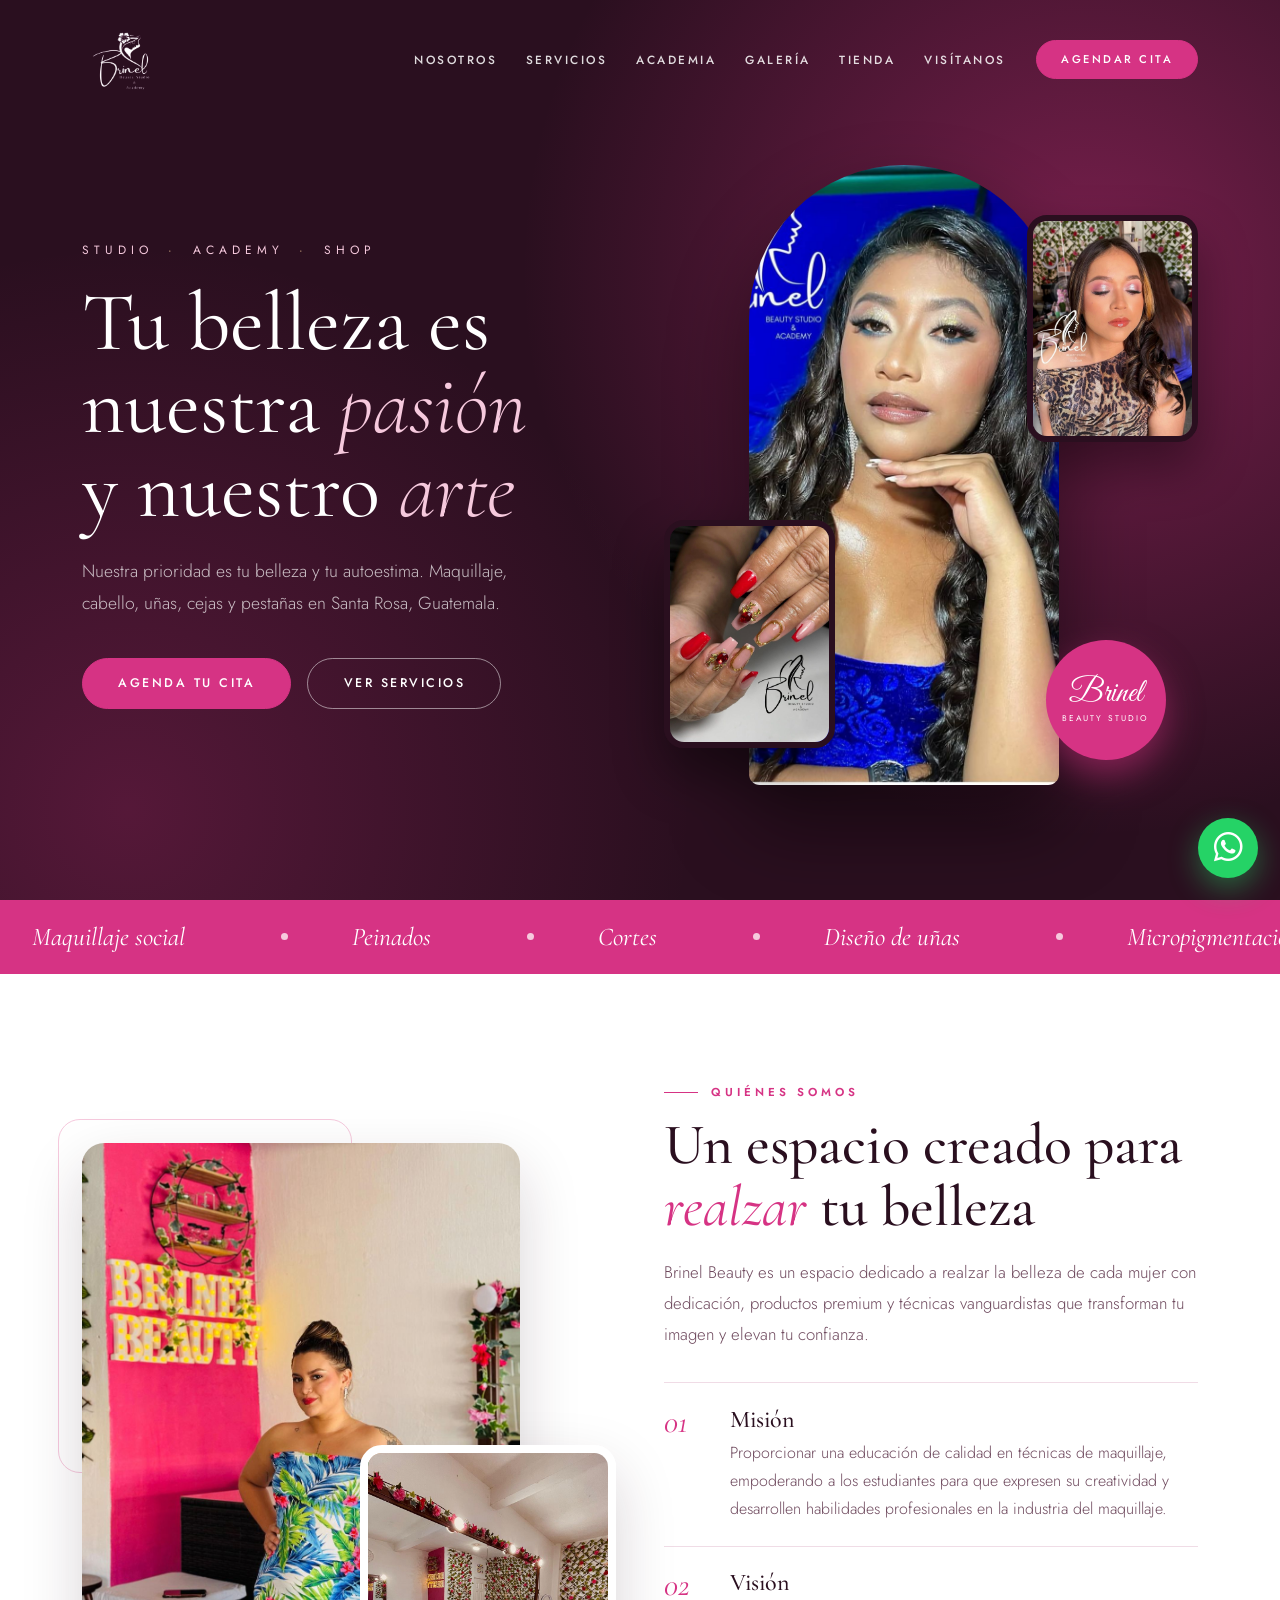
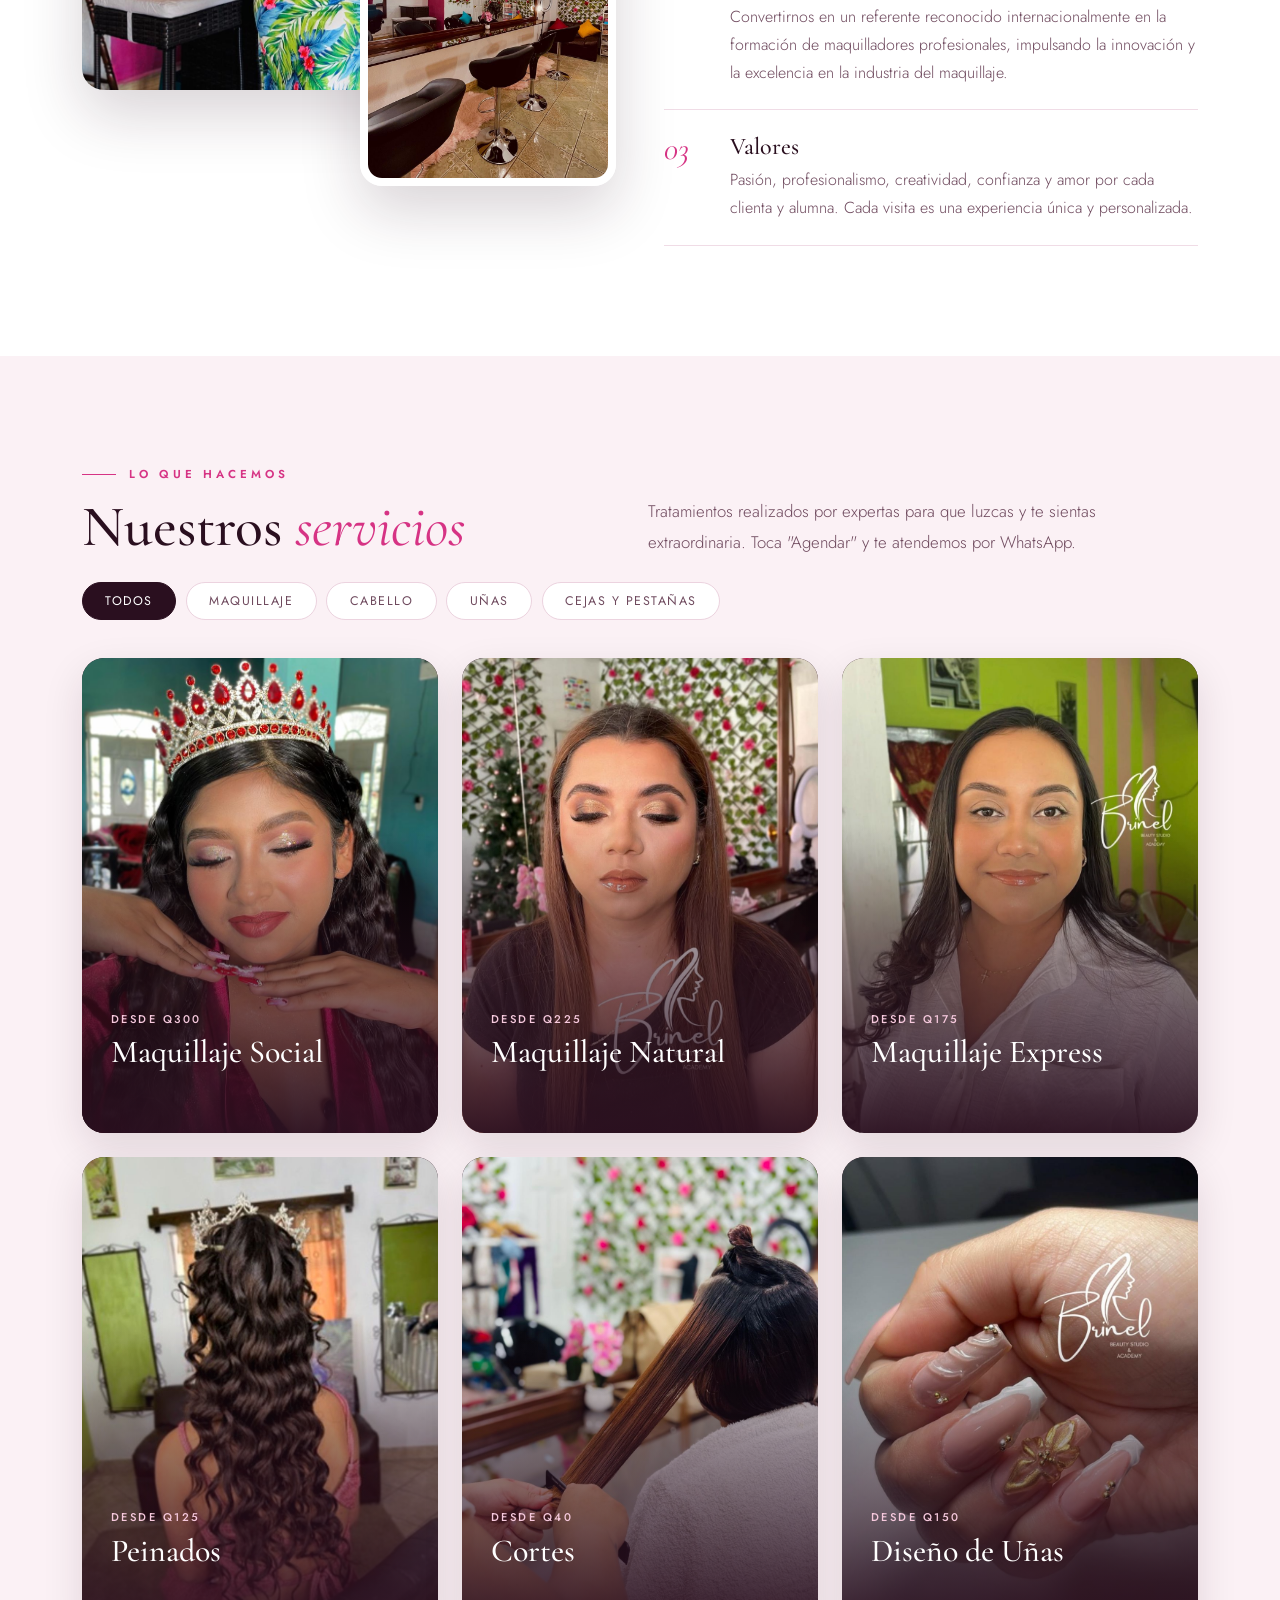
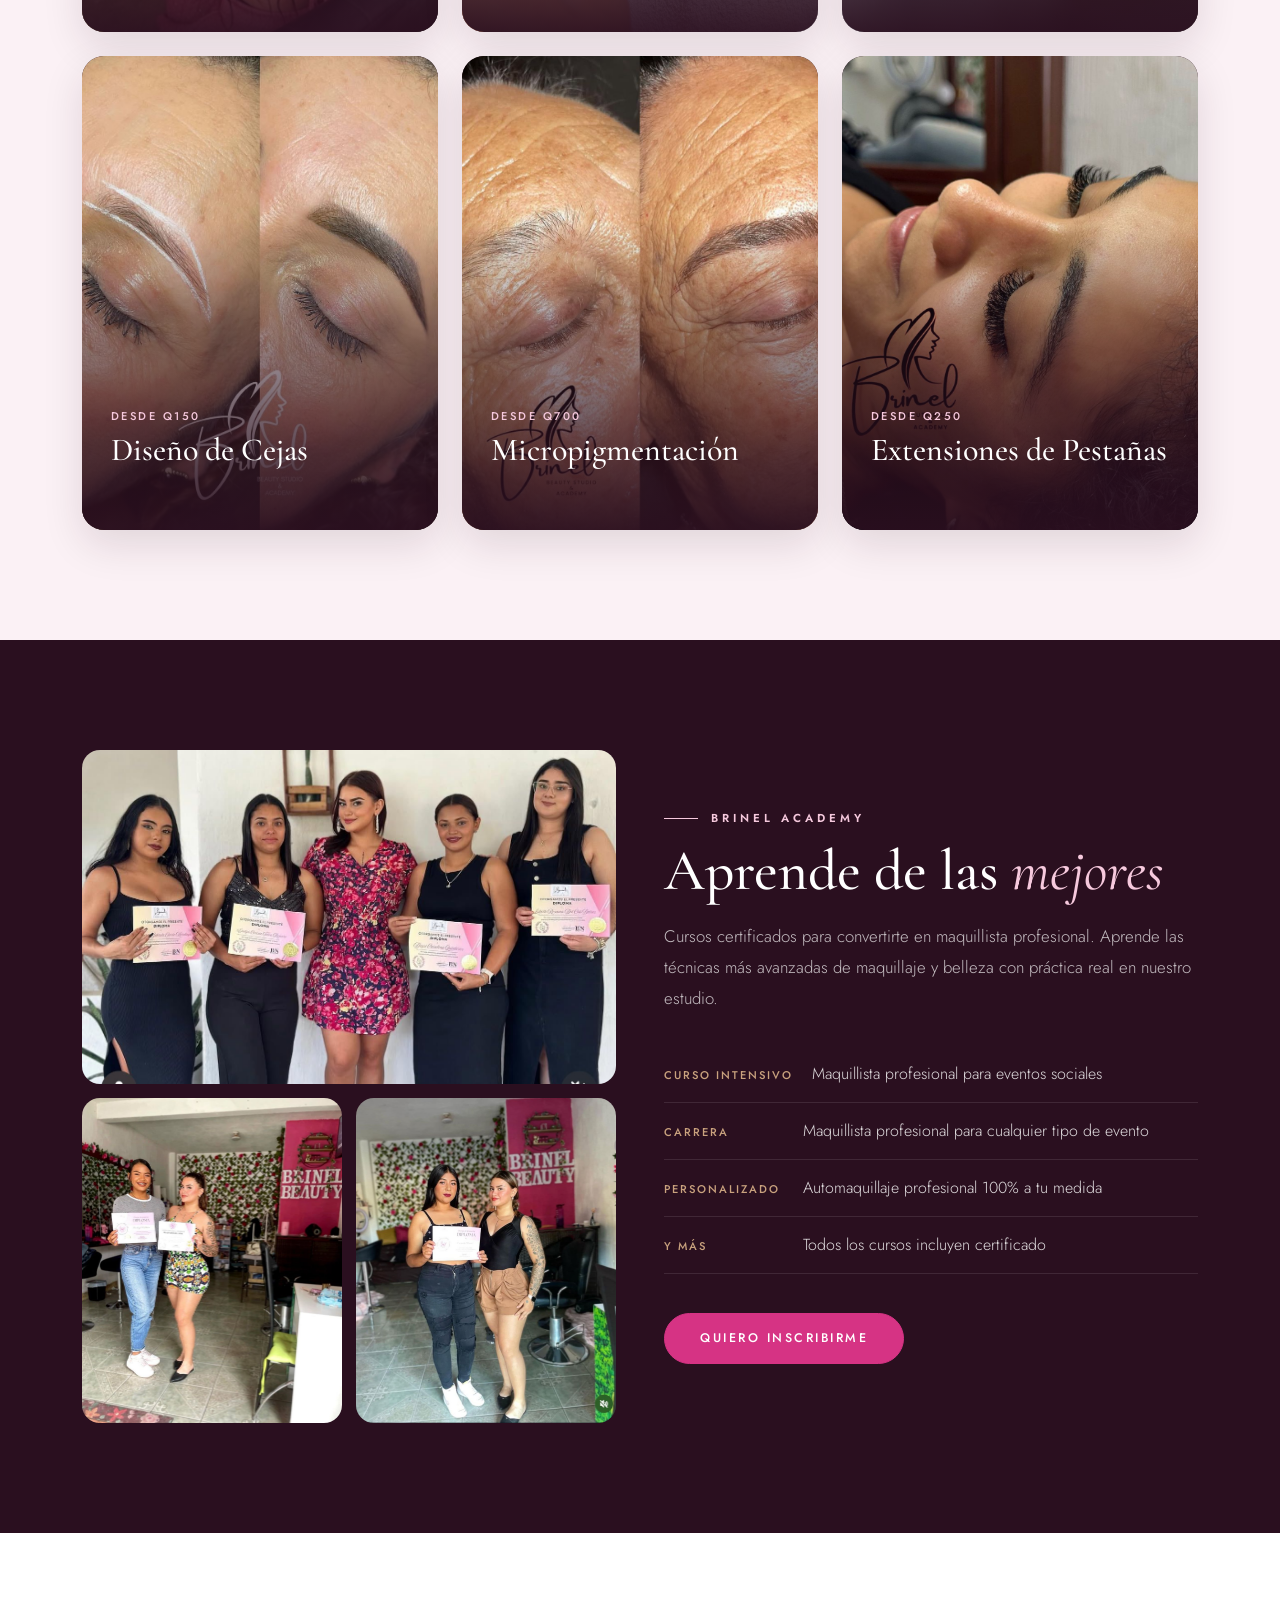
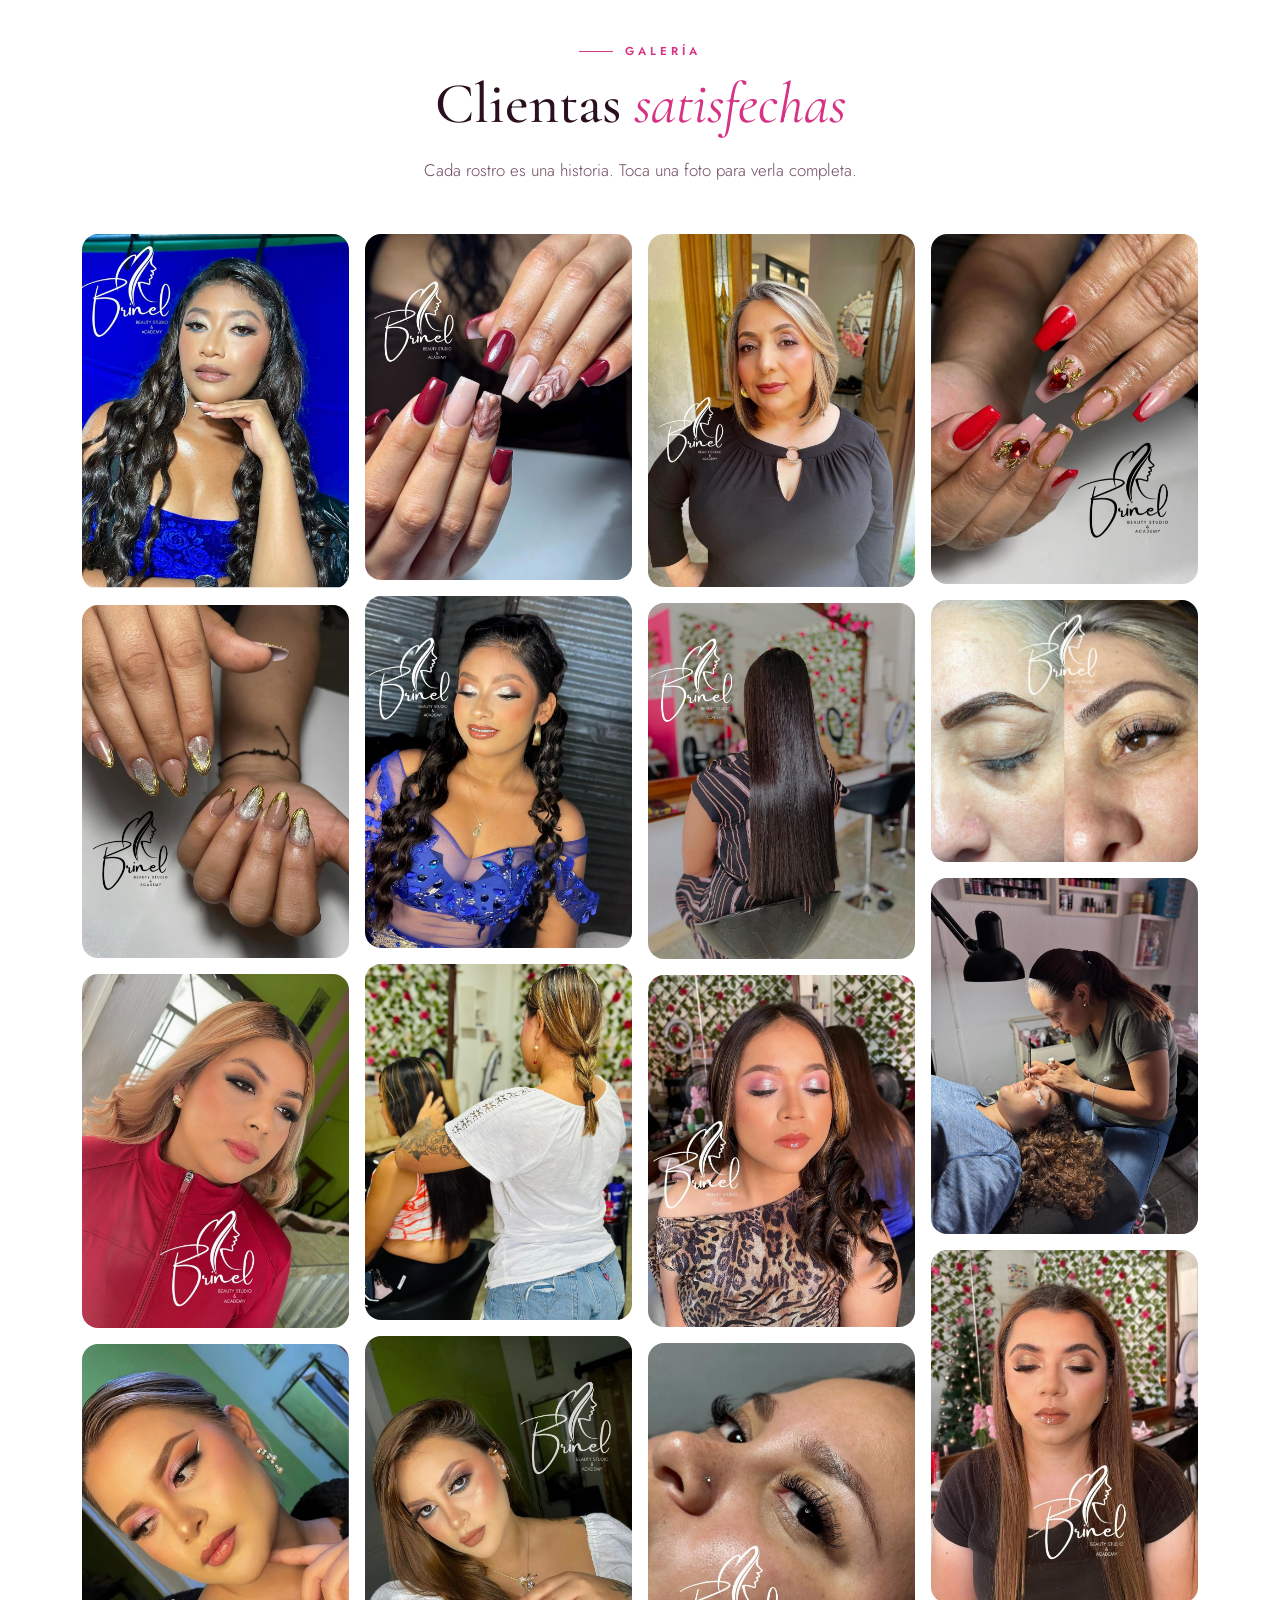
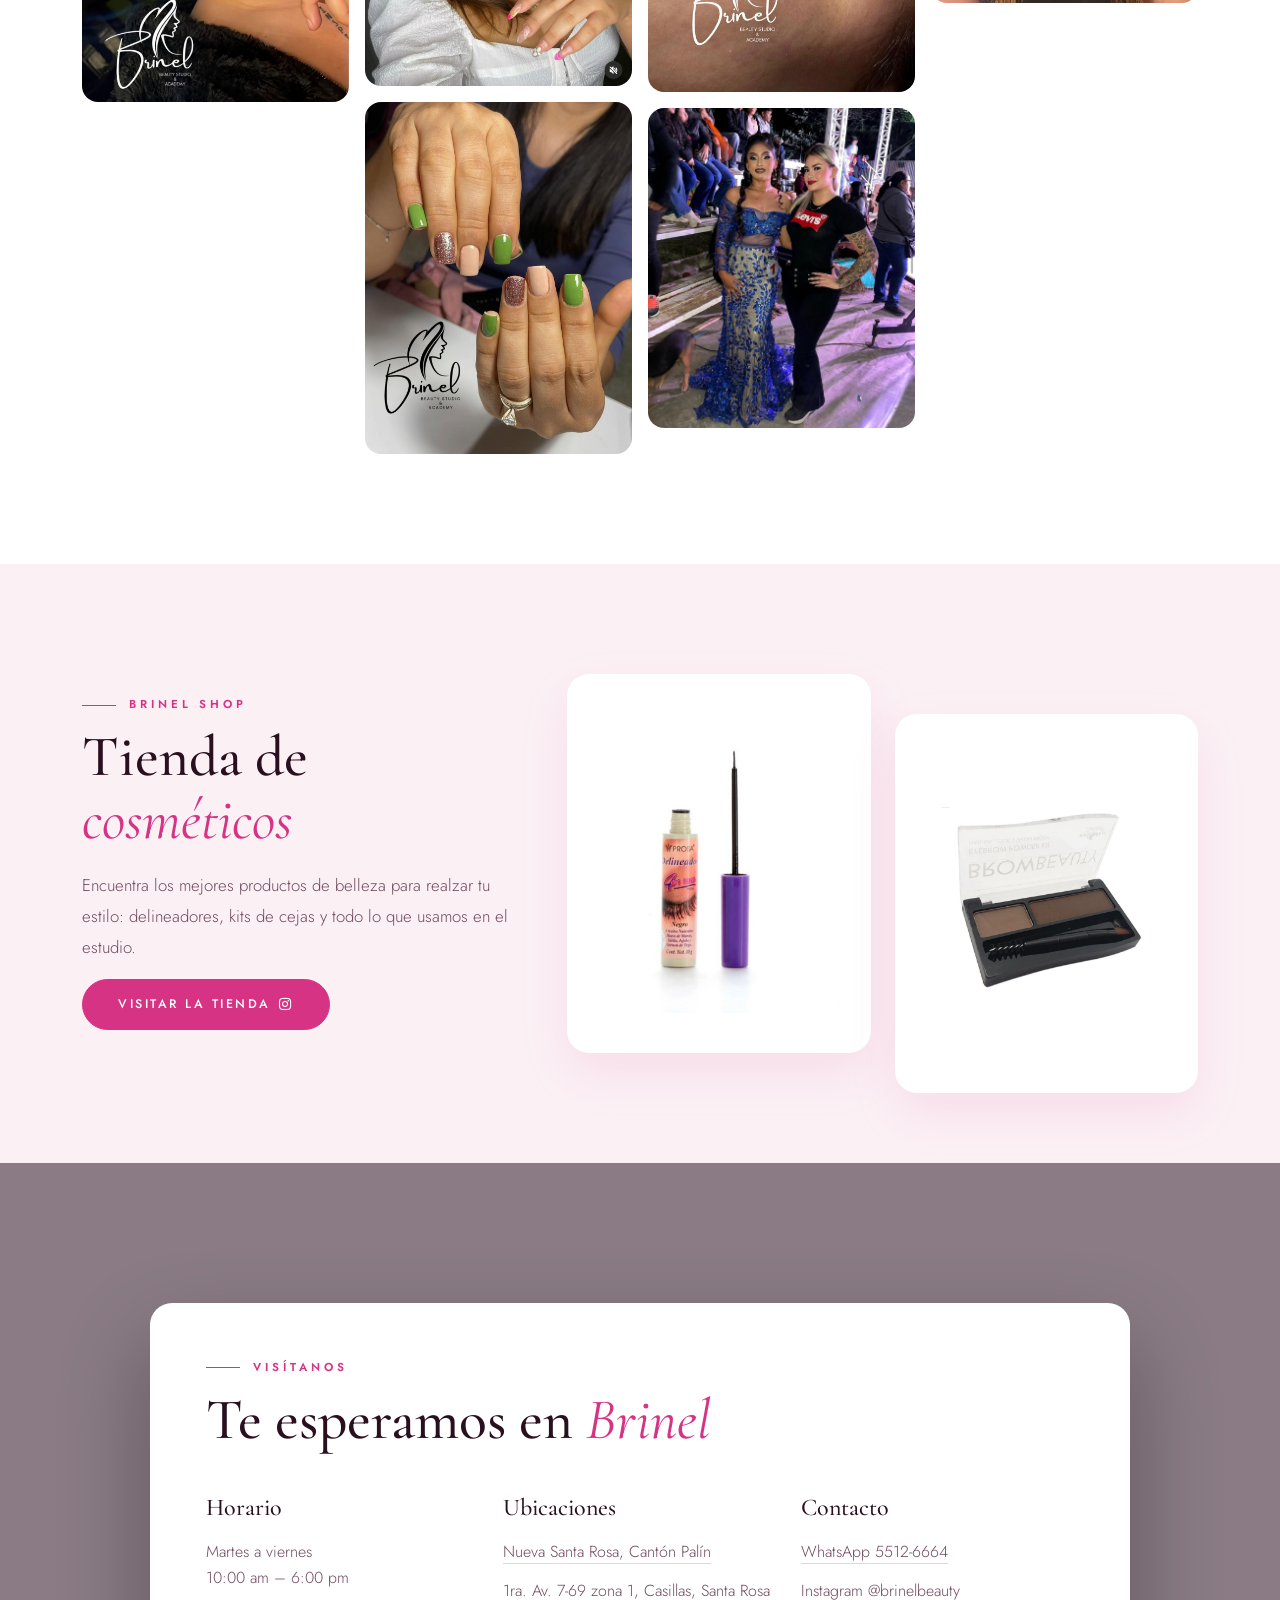
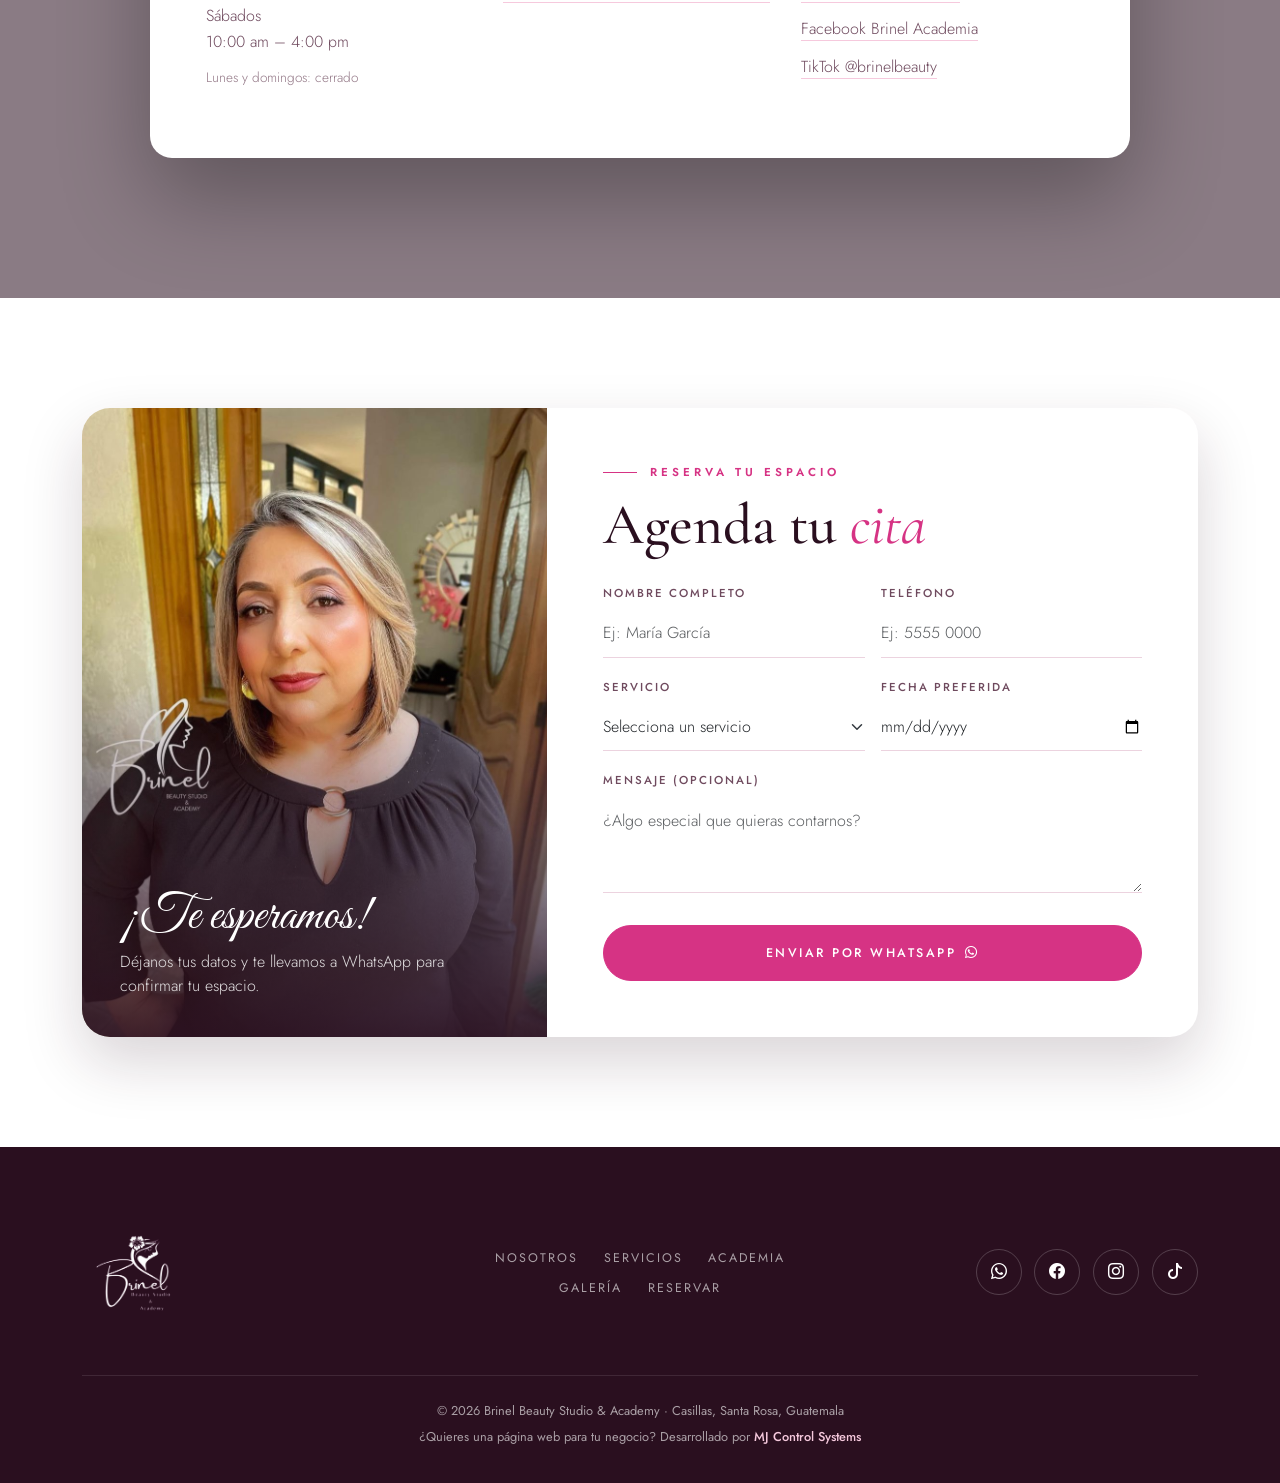
==== commit fca58c6e: "Footer: crédito solo MJ Control Systems" ====
--- a/index.html
+++ b/index.html
@@ -21,7 +21,7 @@
        Jost               → texto general -->
   <link href="https://fonts.googleapis.com/css2?family=Cormorant+Garamond:ital,wght@0,300;0,400;0,500;0,600;1,300;1,400;1,500&family=Great+Vibes&family=Jost:wght@300;400;500;600&display=swap" rel="stylesheet" />
 
-  <link rel="stylesheet" href="Brinel_BeautyCSS.css?v=2" />
+  <link rel="stylesheet" href="Brinel_BeautyCSS.css?v=3" />
   <link rel="apple-touch-icon" sizes="180x180" href="images/logos/apple-touch-icon.png" />
   <link rel="icon" type="image/png" sizes="32x32" href="images/logos/favicon-32x32.png" />
   <link rel="icon" type="image/png" sizes="16x16" href="images/logos/favicon-16x16.png" />
@@ -546,8 +546,7 @@
         <p>© <span id="anio">2026</span> Brinel Beauty Studio & Academy · Casillas, Santa Rosa, Guatemala</p>
         <p>
           ¿Quieres una página web para tu negocio? Desarrollado por
-          <a href="#" id="lnkDev" target="_blank" rel="noopener" title="Escríbeme un correo">Josué Cruz Sagastume</a>
-          · MJ Control Systems
+          <a href="#" id="lnkDev" target="_blank" rel="noopener" title="Escríbenos un correo">MJ Control Systems</a>
         </p>
       </div>
     </div>
@@ -557,7 +556,7 @@
   <a href="#" class="wa-flotante lnk-wa" target="_blank" rel="noopener" aria-label="Escríbenos por WhatsApp"><i class="bi bi-whatsapp"></i></a>
 
   <script src="https://cdn.jsdelivr.net/npm/bootstrap@5.3.3/dist/js/bootstrap.bundle.min.js"></script>
-  <script src="Brinel_BeautyJS.js?v=2"></script>
+  <script src="Brinel_BeautyJS.js?v=3"></script>
 </body>
 
 </html>
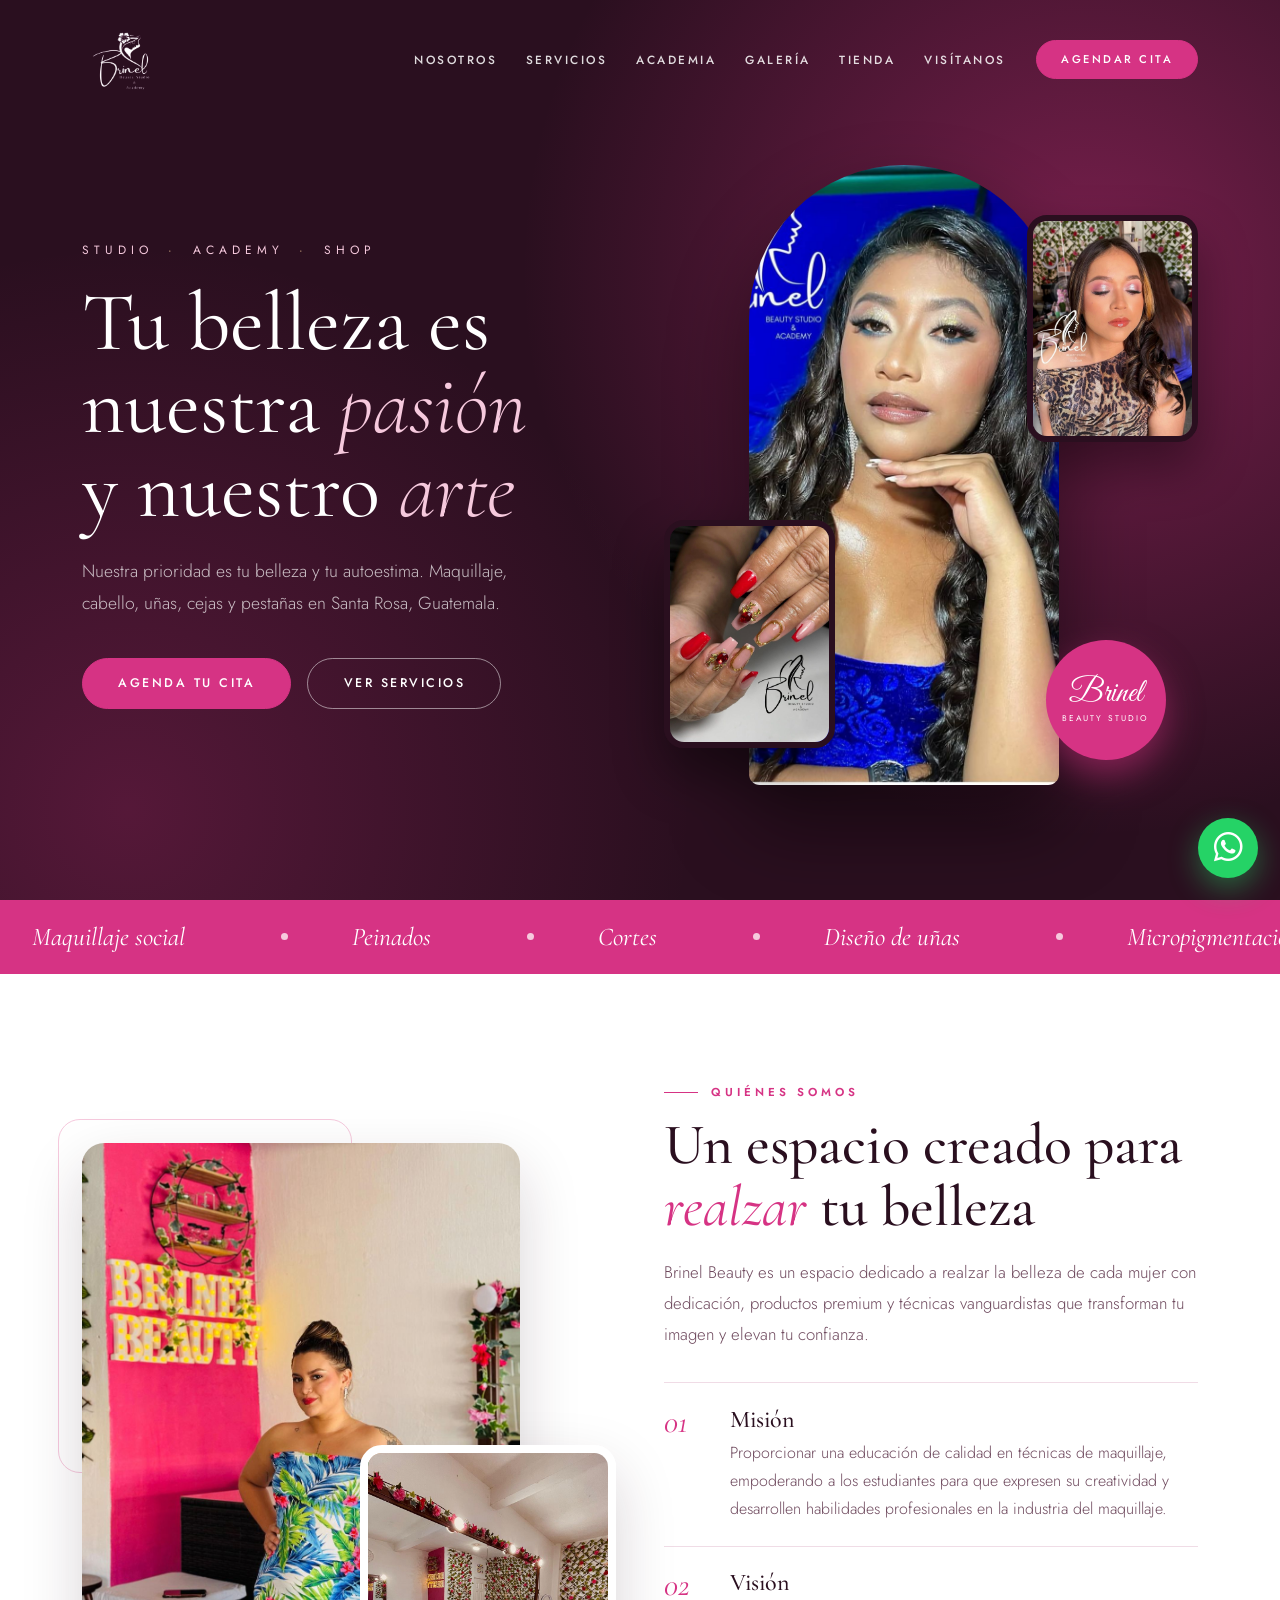
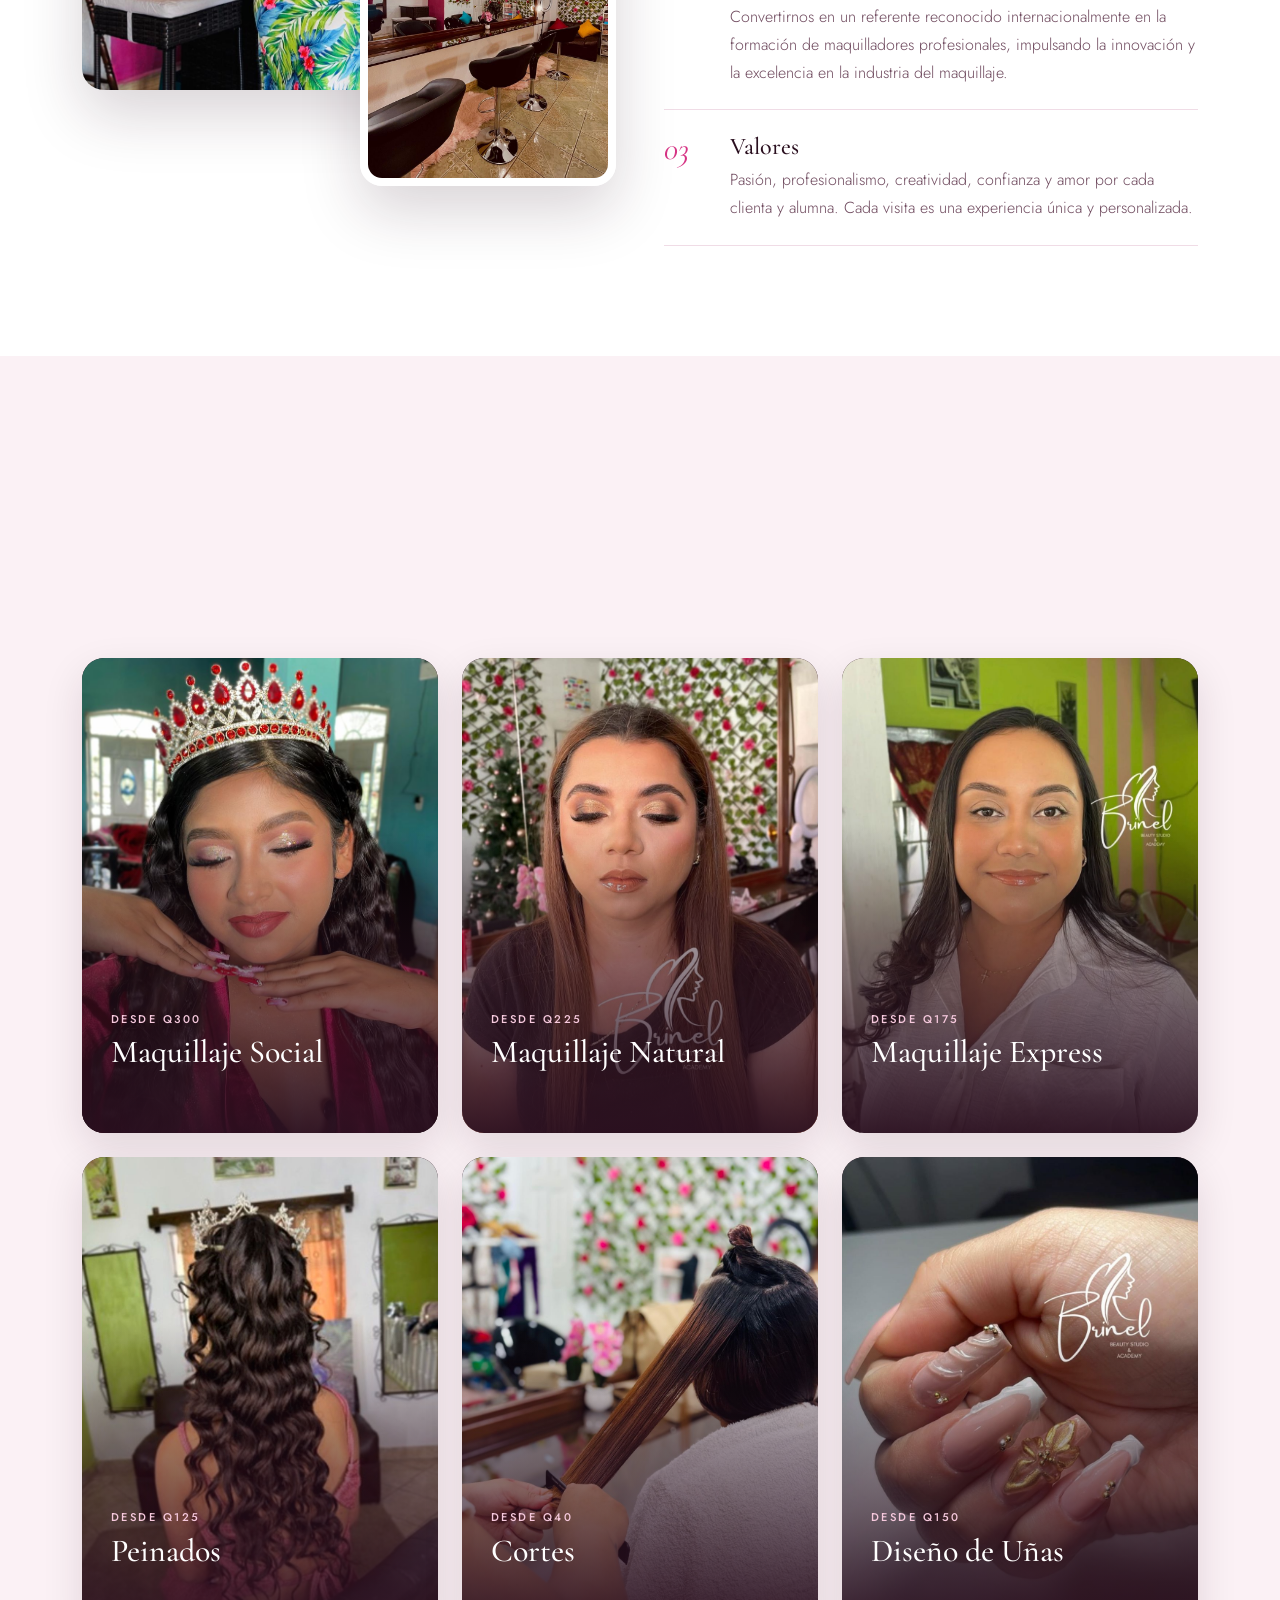
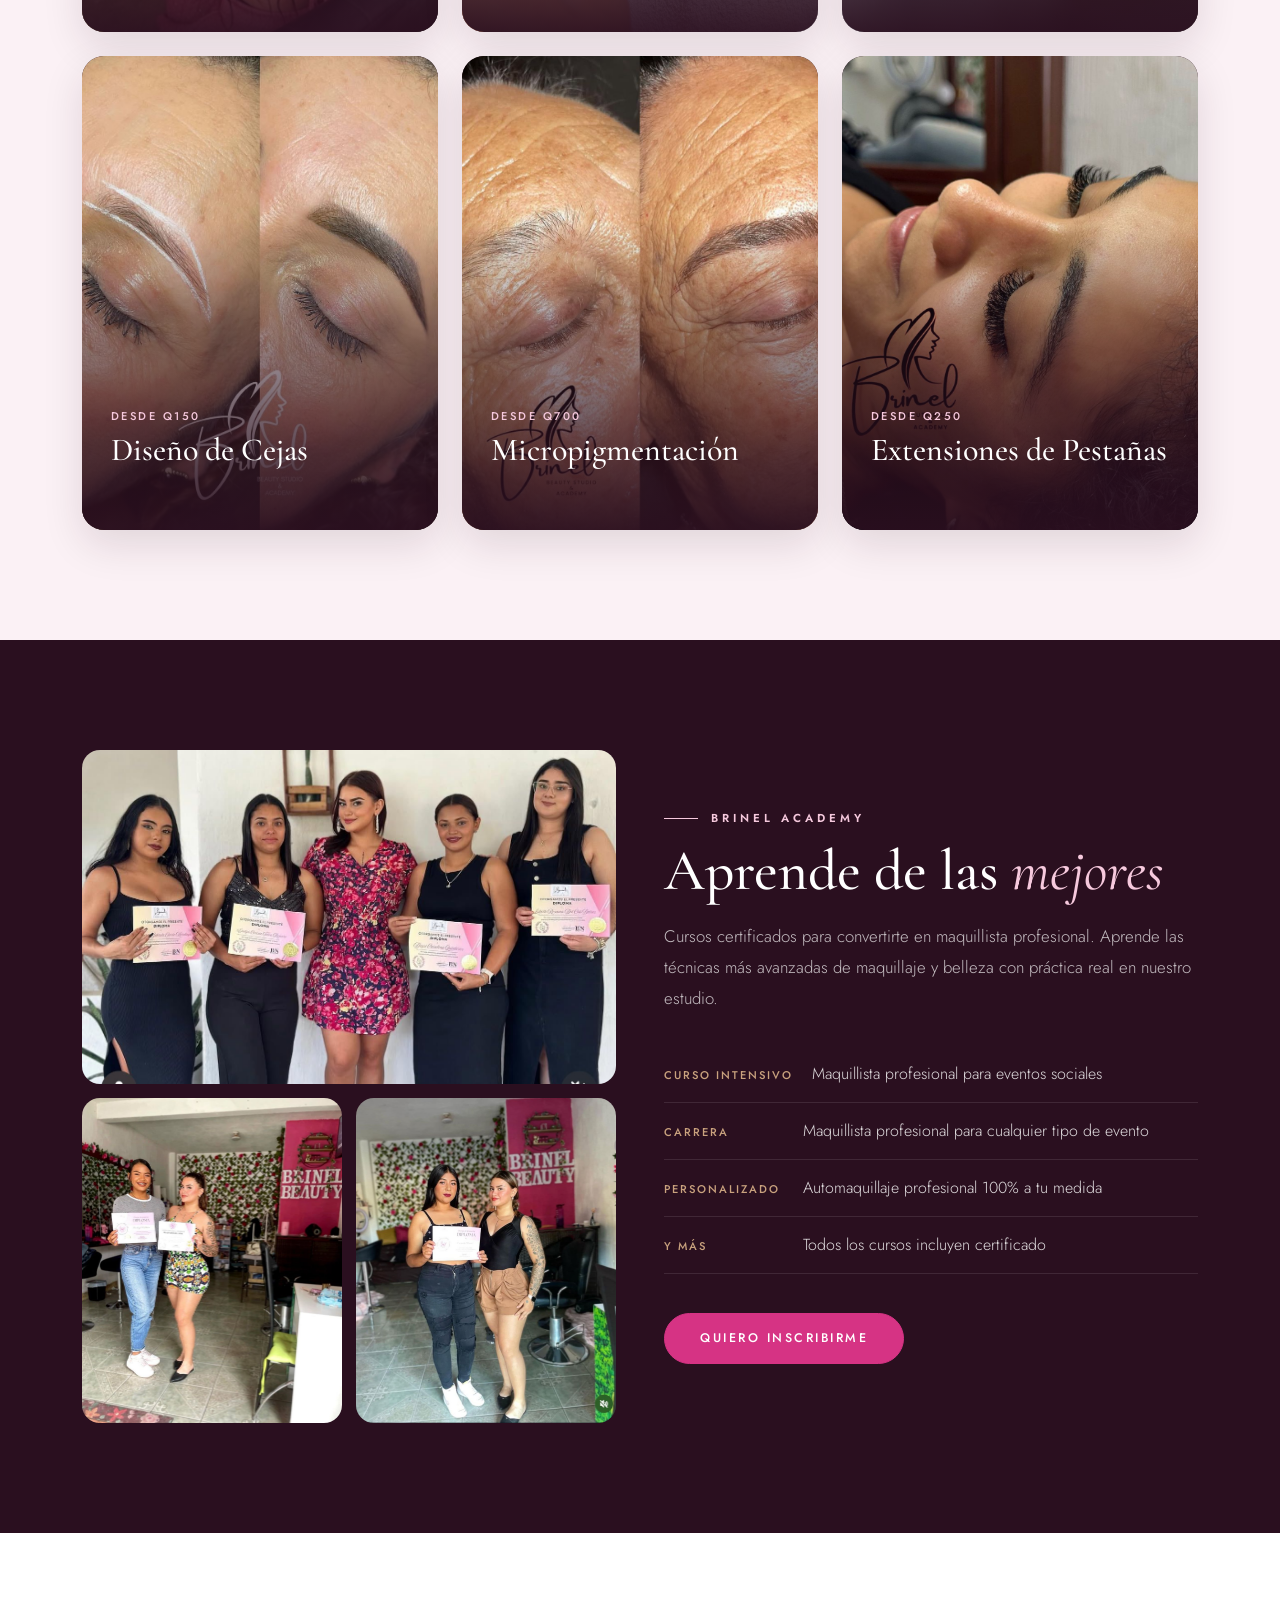
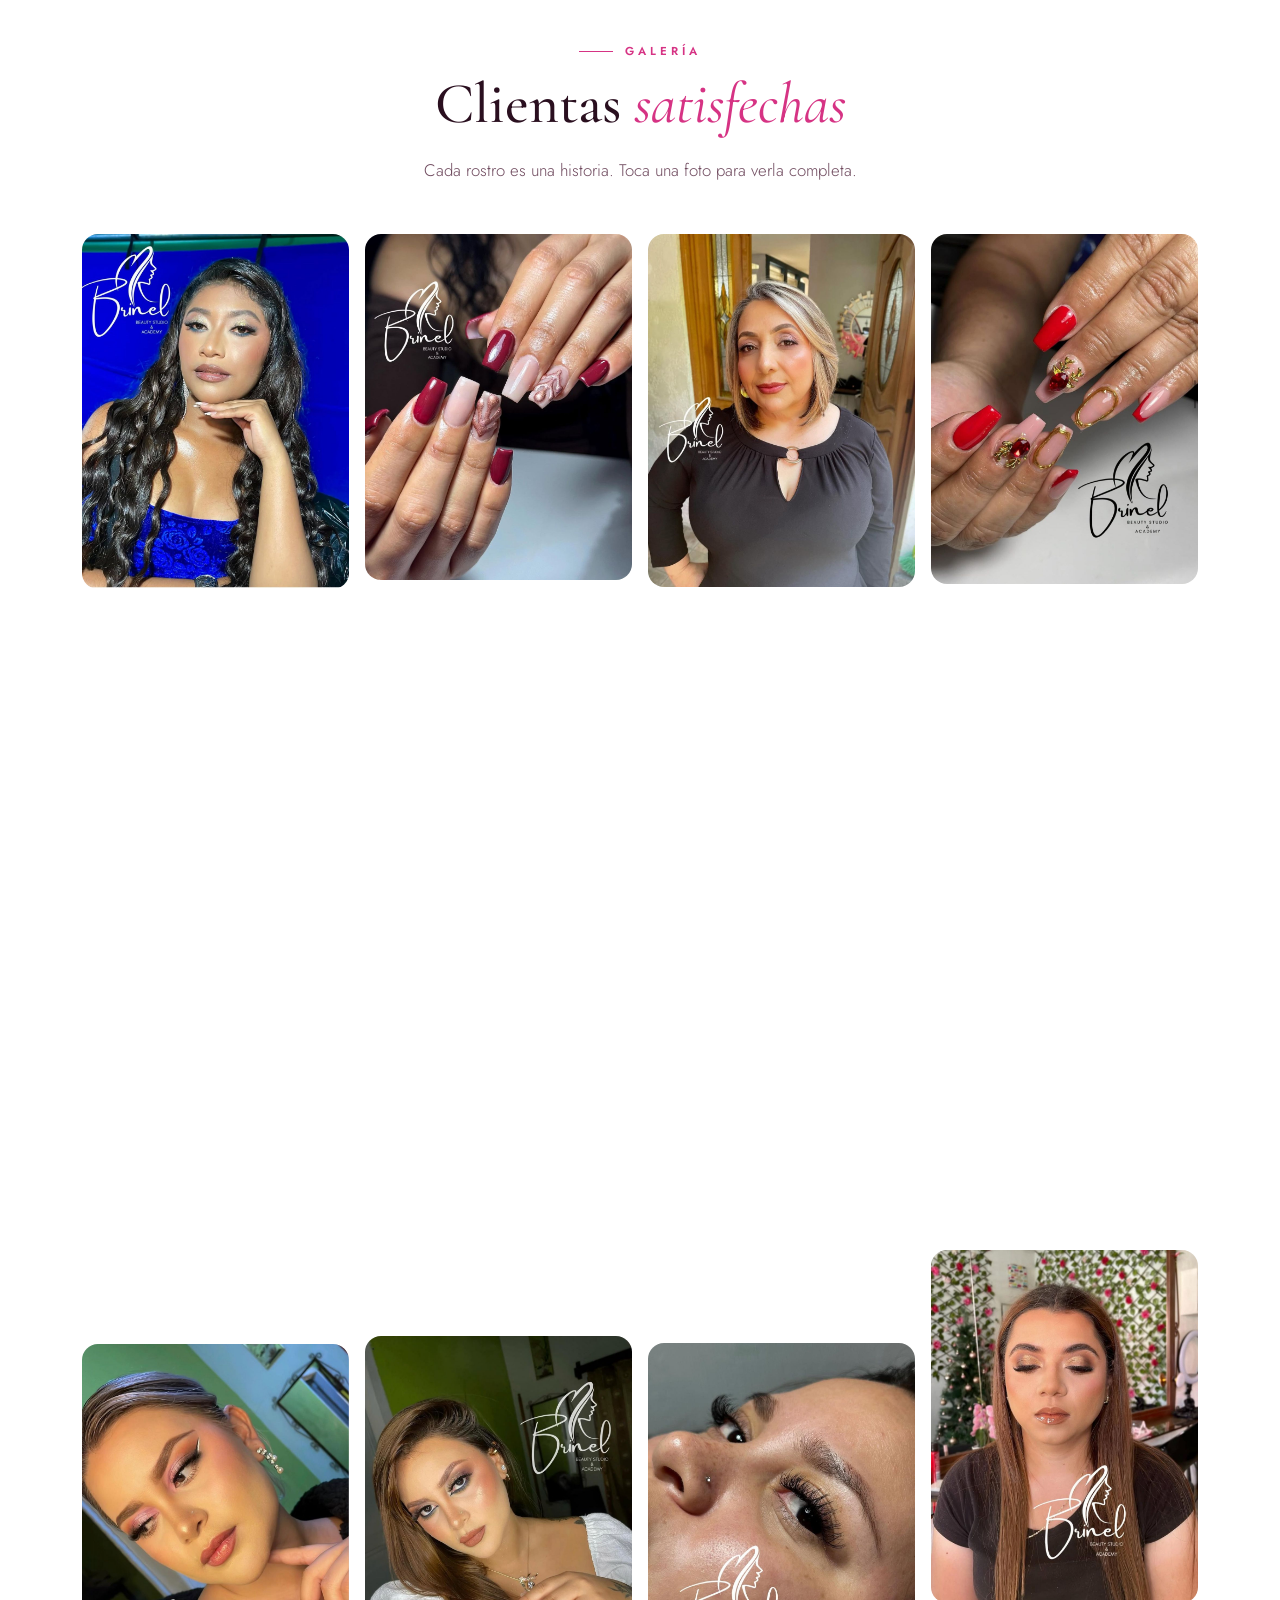
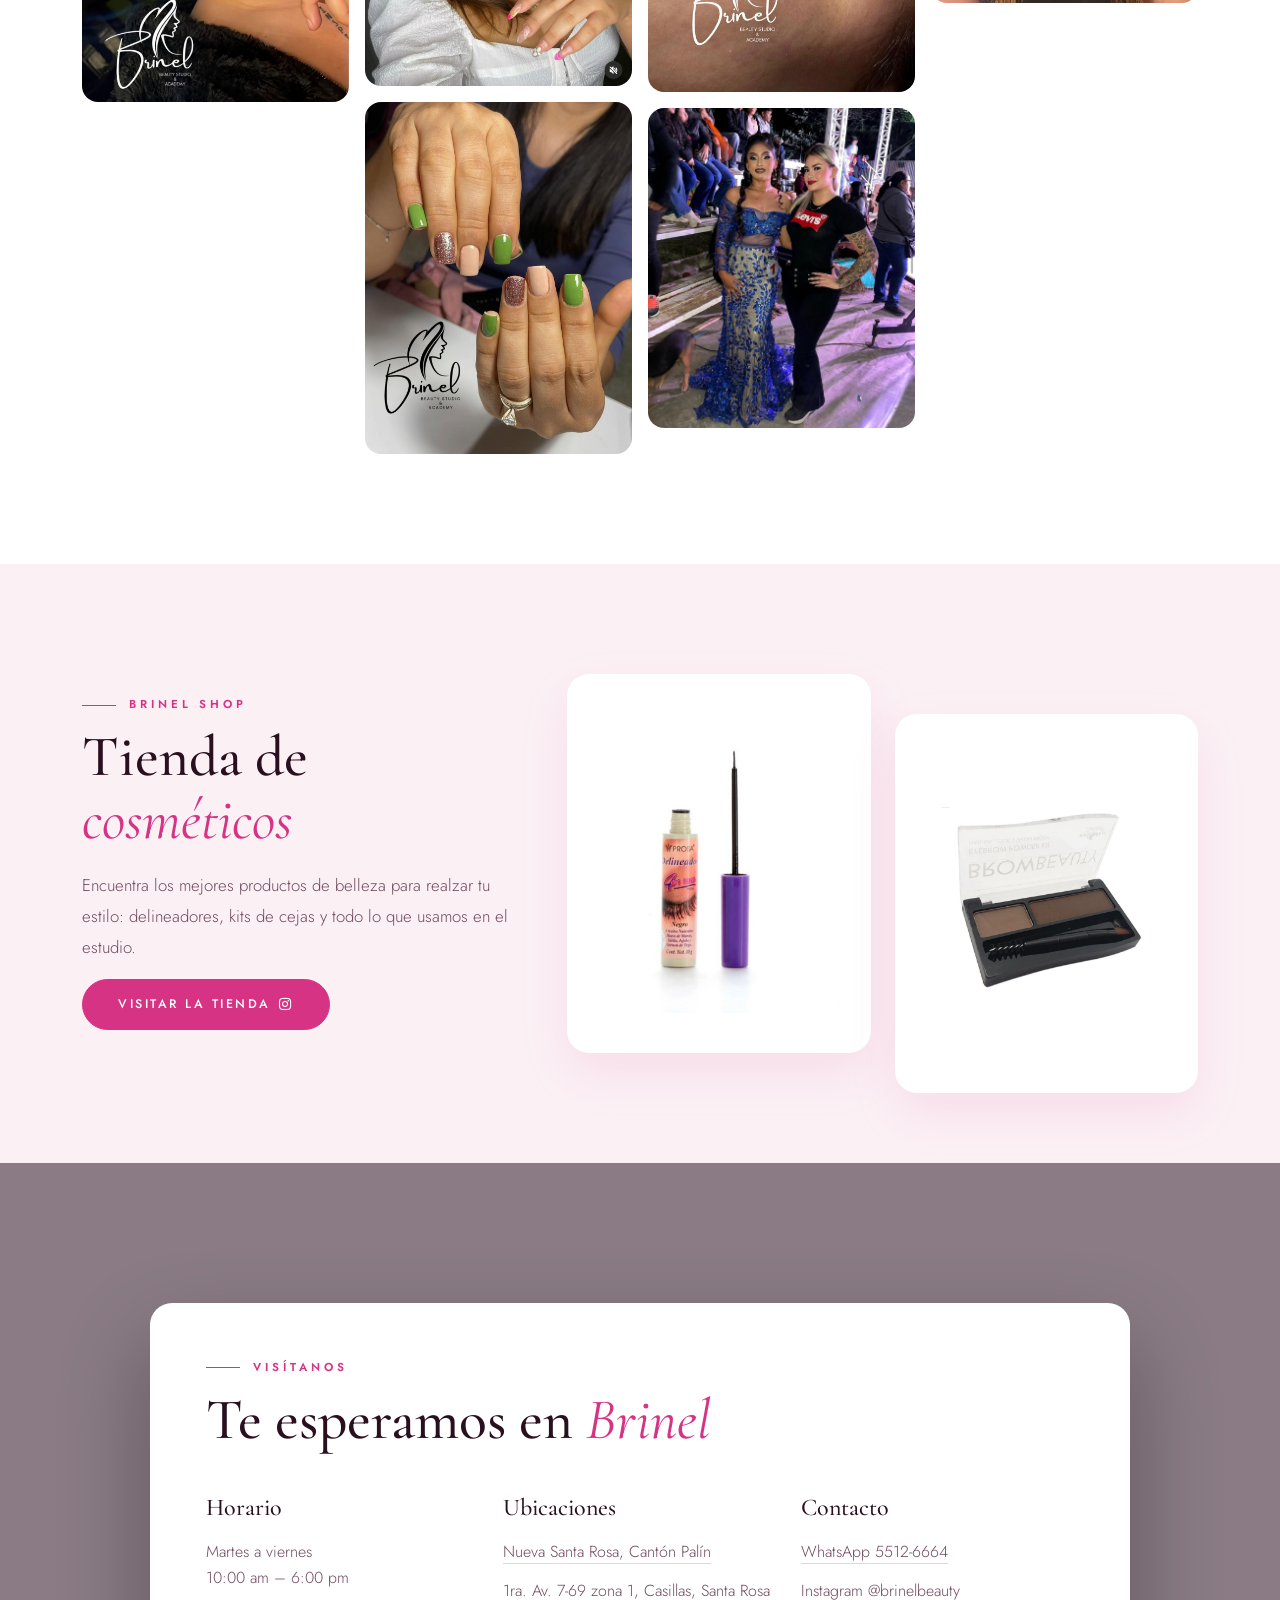
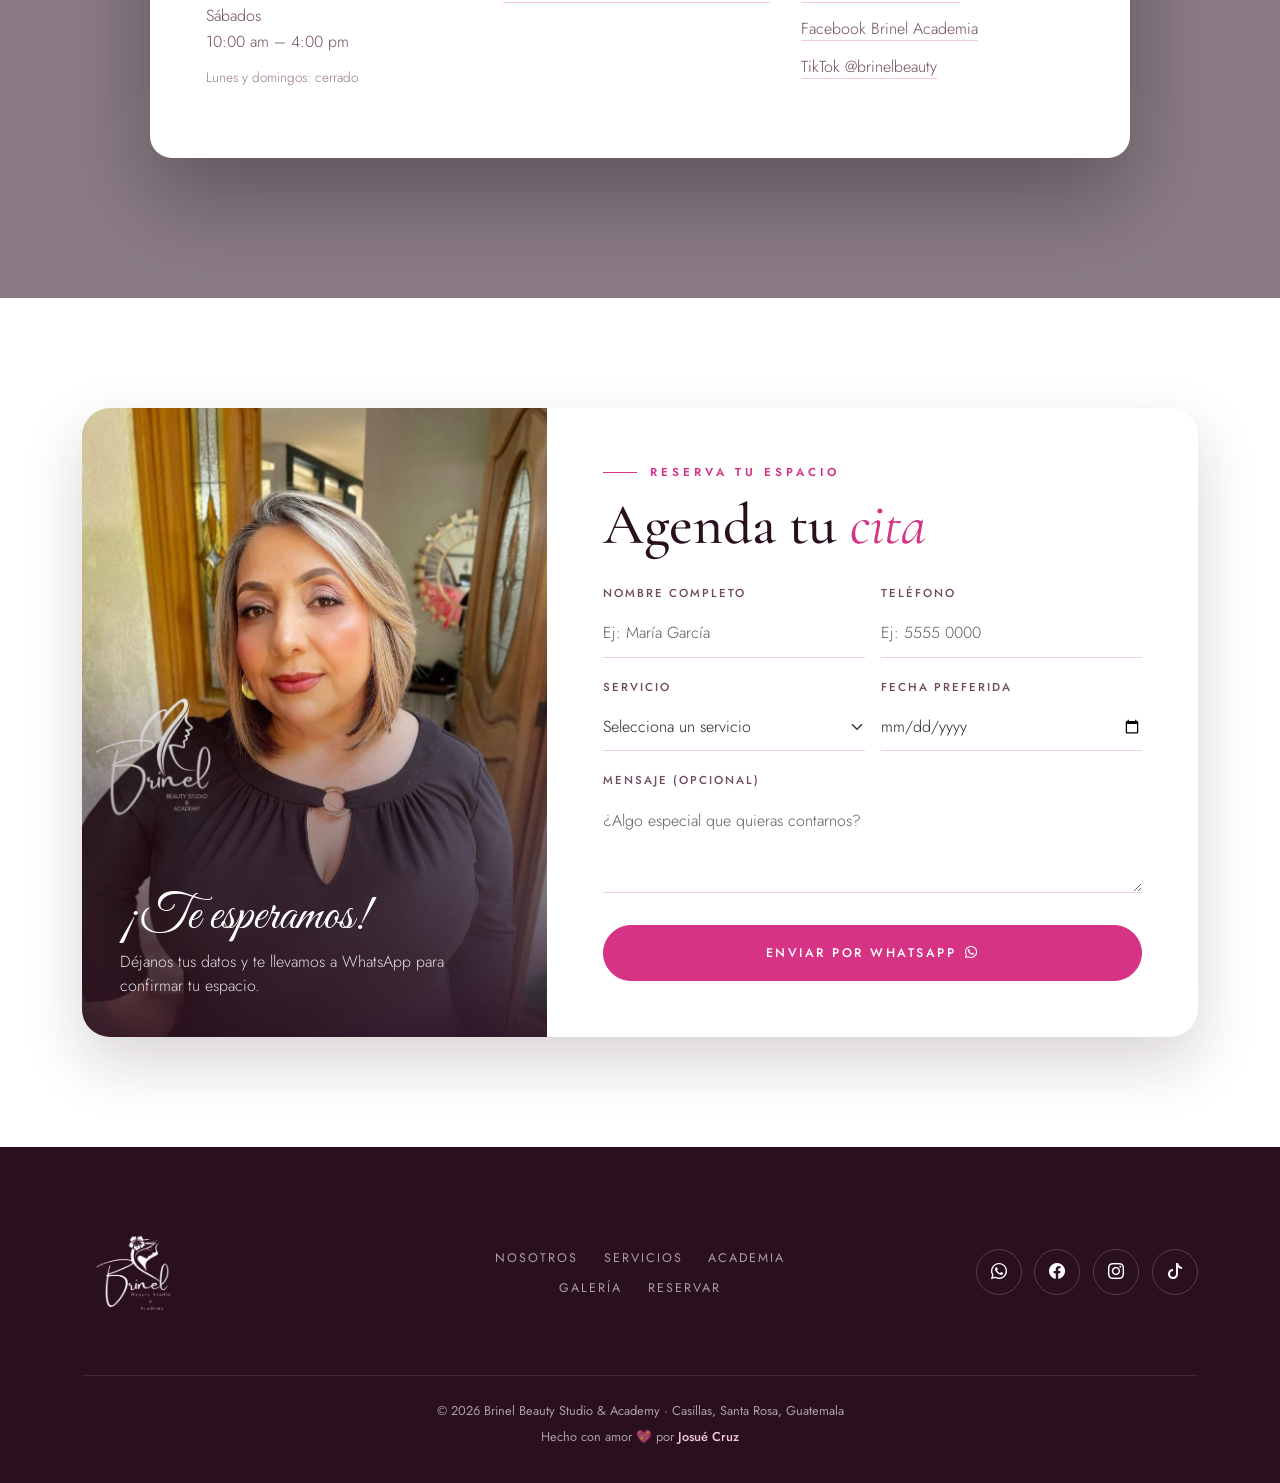
==== commit 2ba529d0: "Footer: Hecho con amor por Josué Cruz (correo MJ Control Systems)" ====
--- a/index.html
+++ b/index.html
@@ -545,8 +545,8 @@
       <div class="footer-pie">
         <p>© <span id="anio">2026</span> Brinel Beauty Studio & Academy · Casillas, Santa Rosa, Guatemala</p>
         <p>
-          ¿Quieres una página web para tu negocio? Desarrollado por
-          <a href="#" id="lnkDev" target="_blank" rel="noopener" title="Escríbenos un correo">MJ Control Systems</a>
+          Hecho con amor 💖 por
+          <a href="#" id="lnkDev" target="_blank" rel="noopener" title="¿Quieres una página web? Escríbenos">Josué Cruz</a>
         </p>
       </div>
     </div>
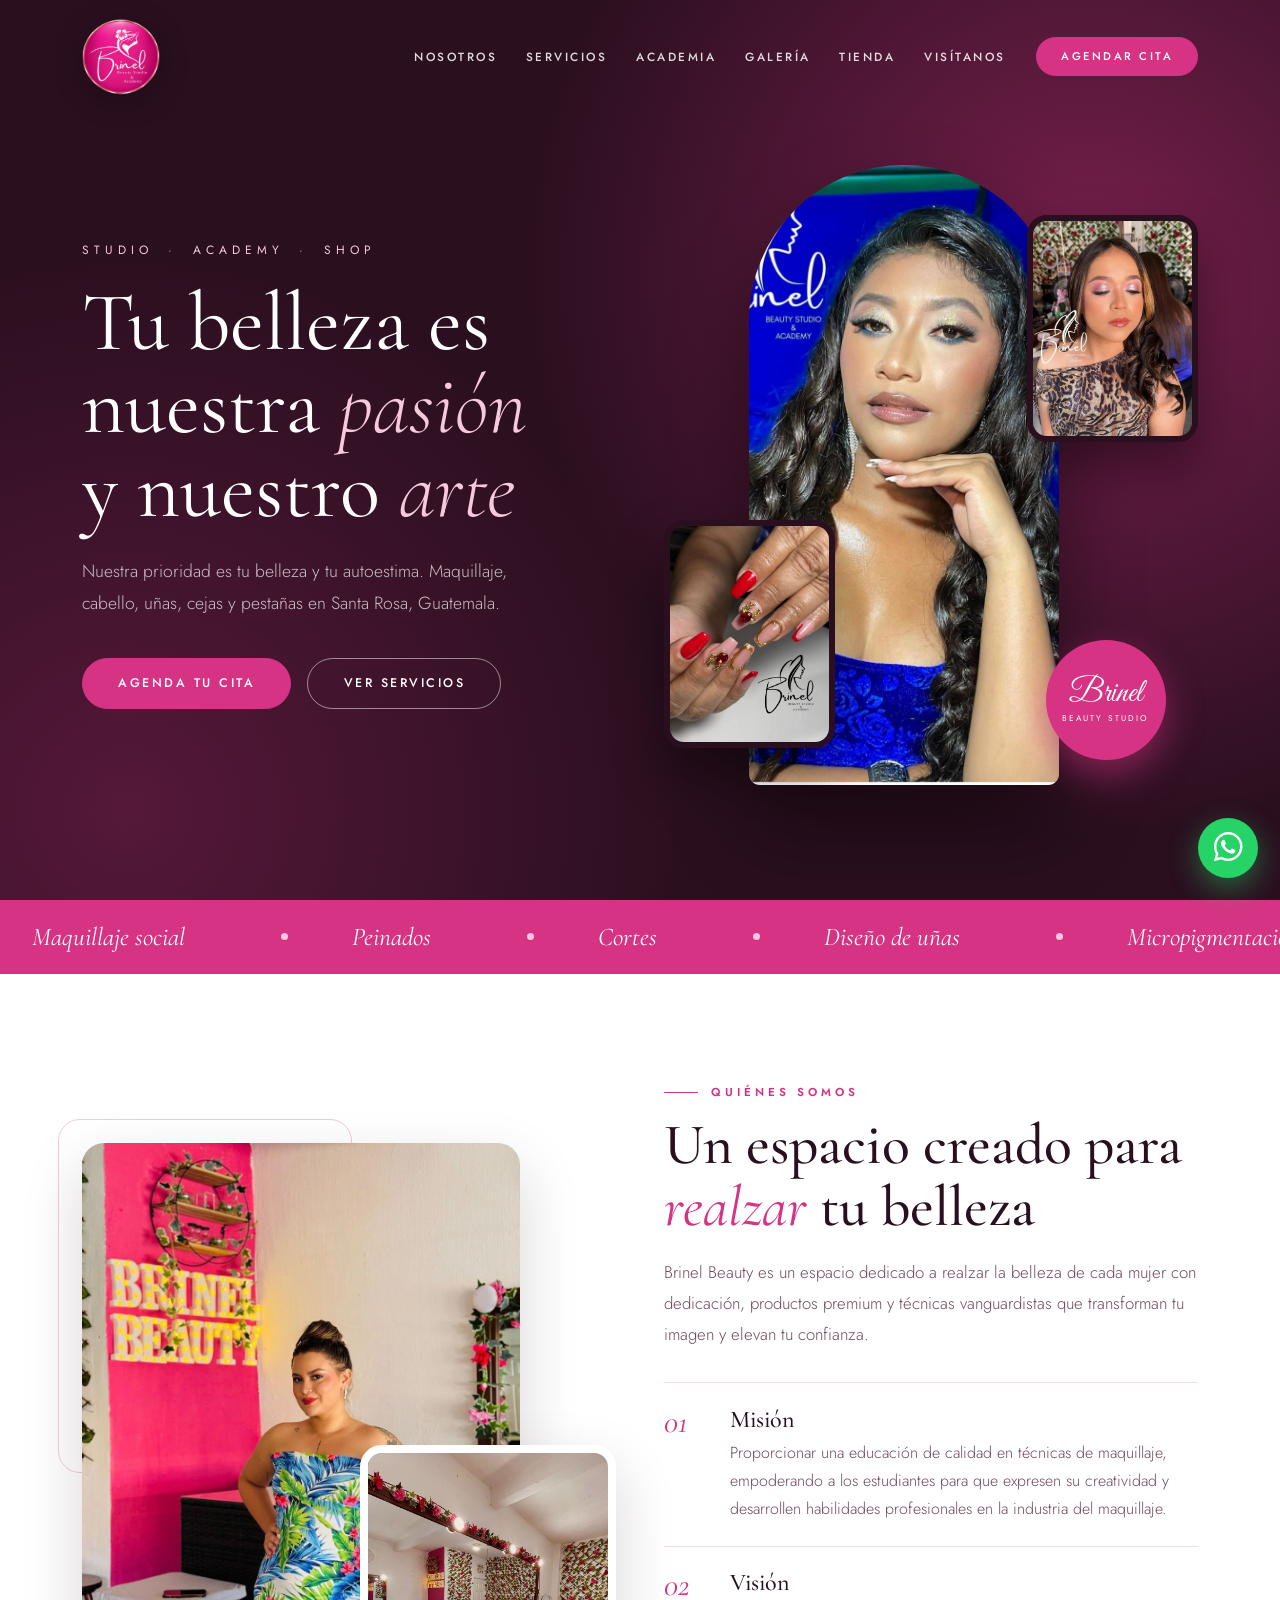
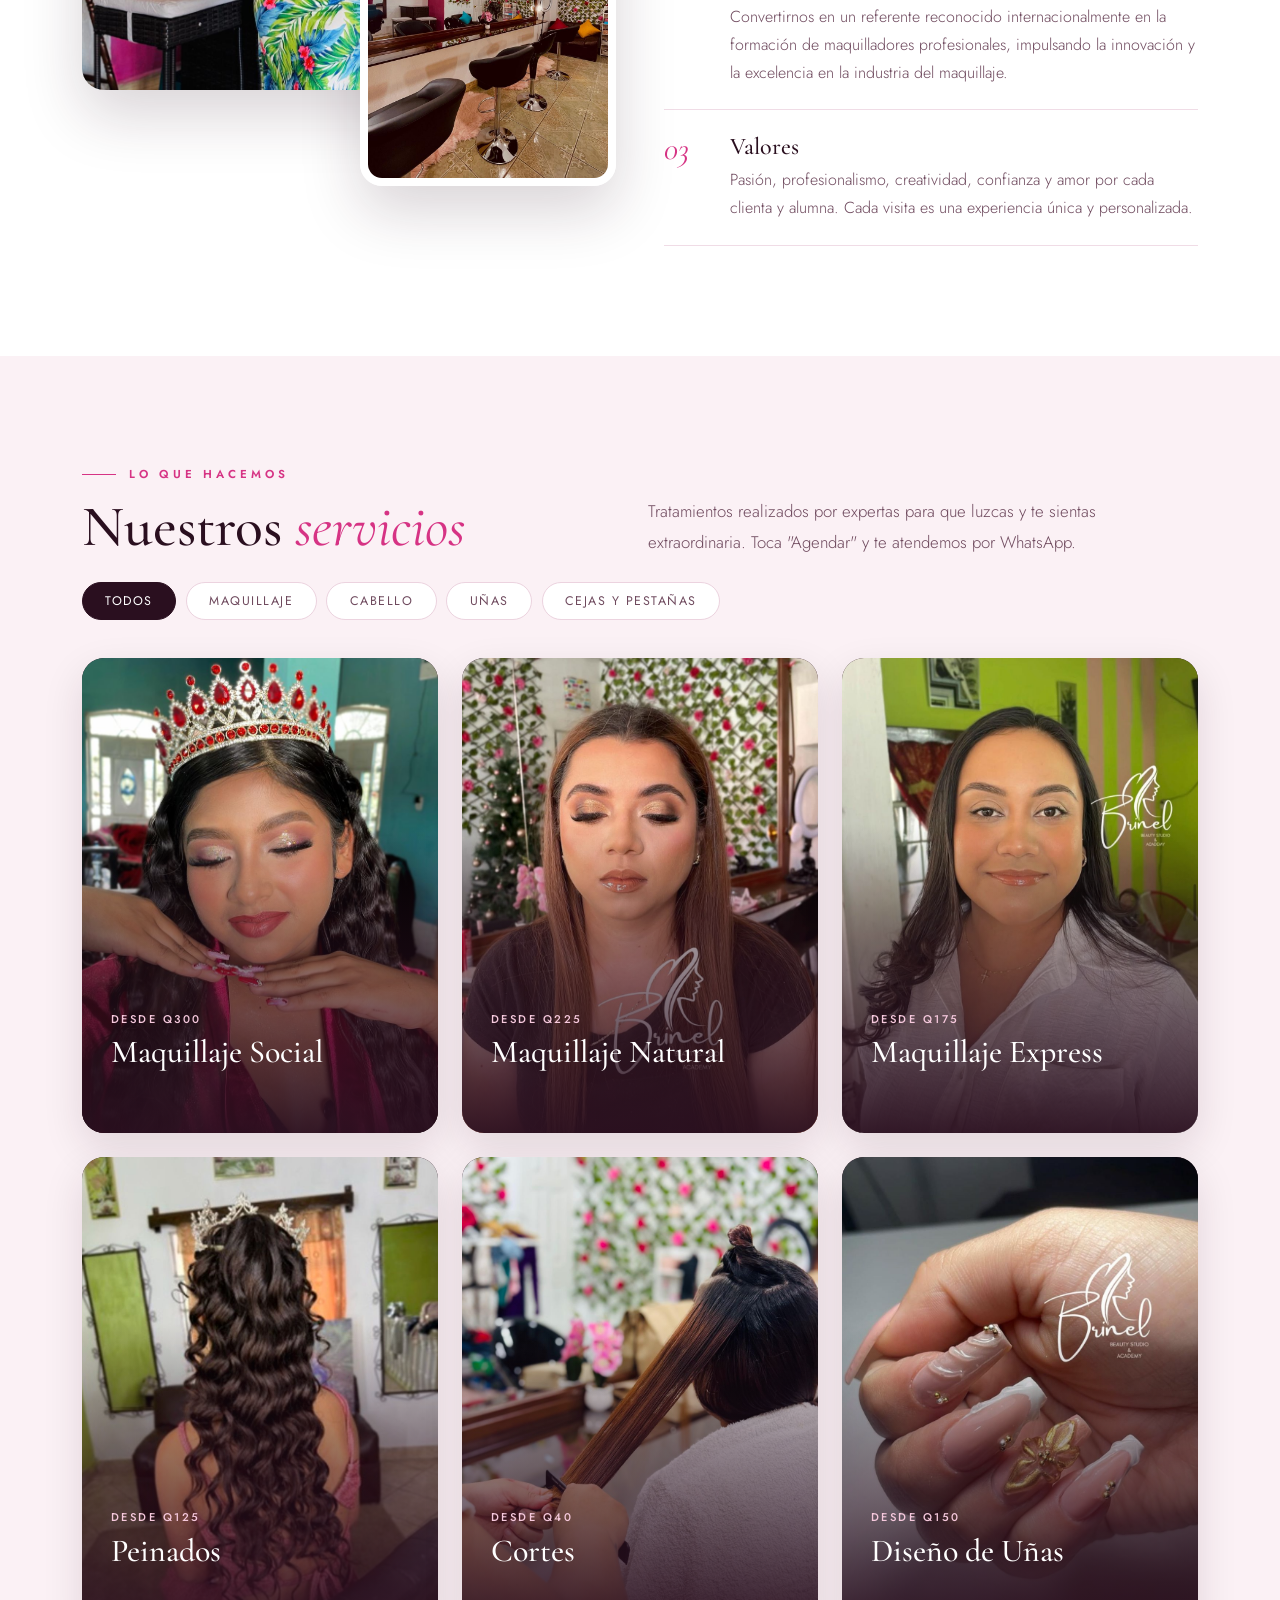
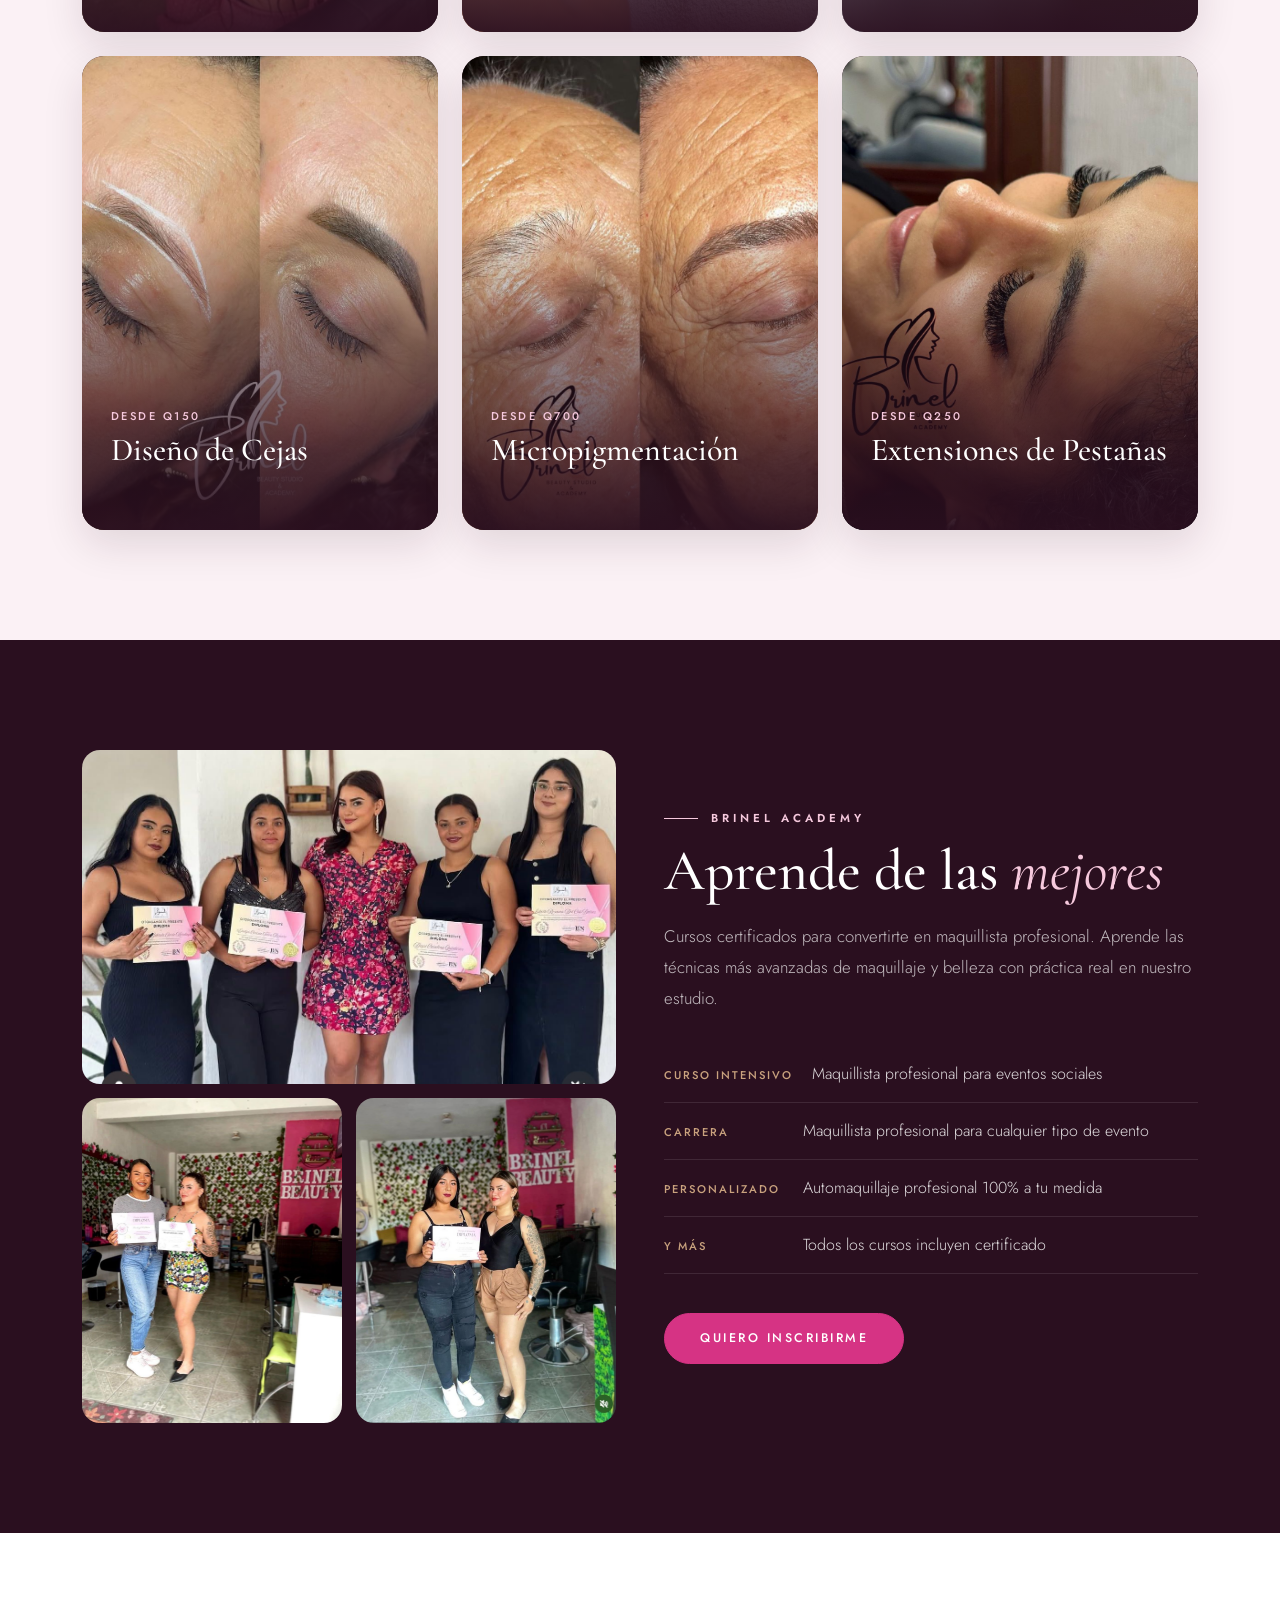
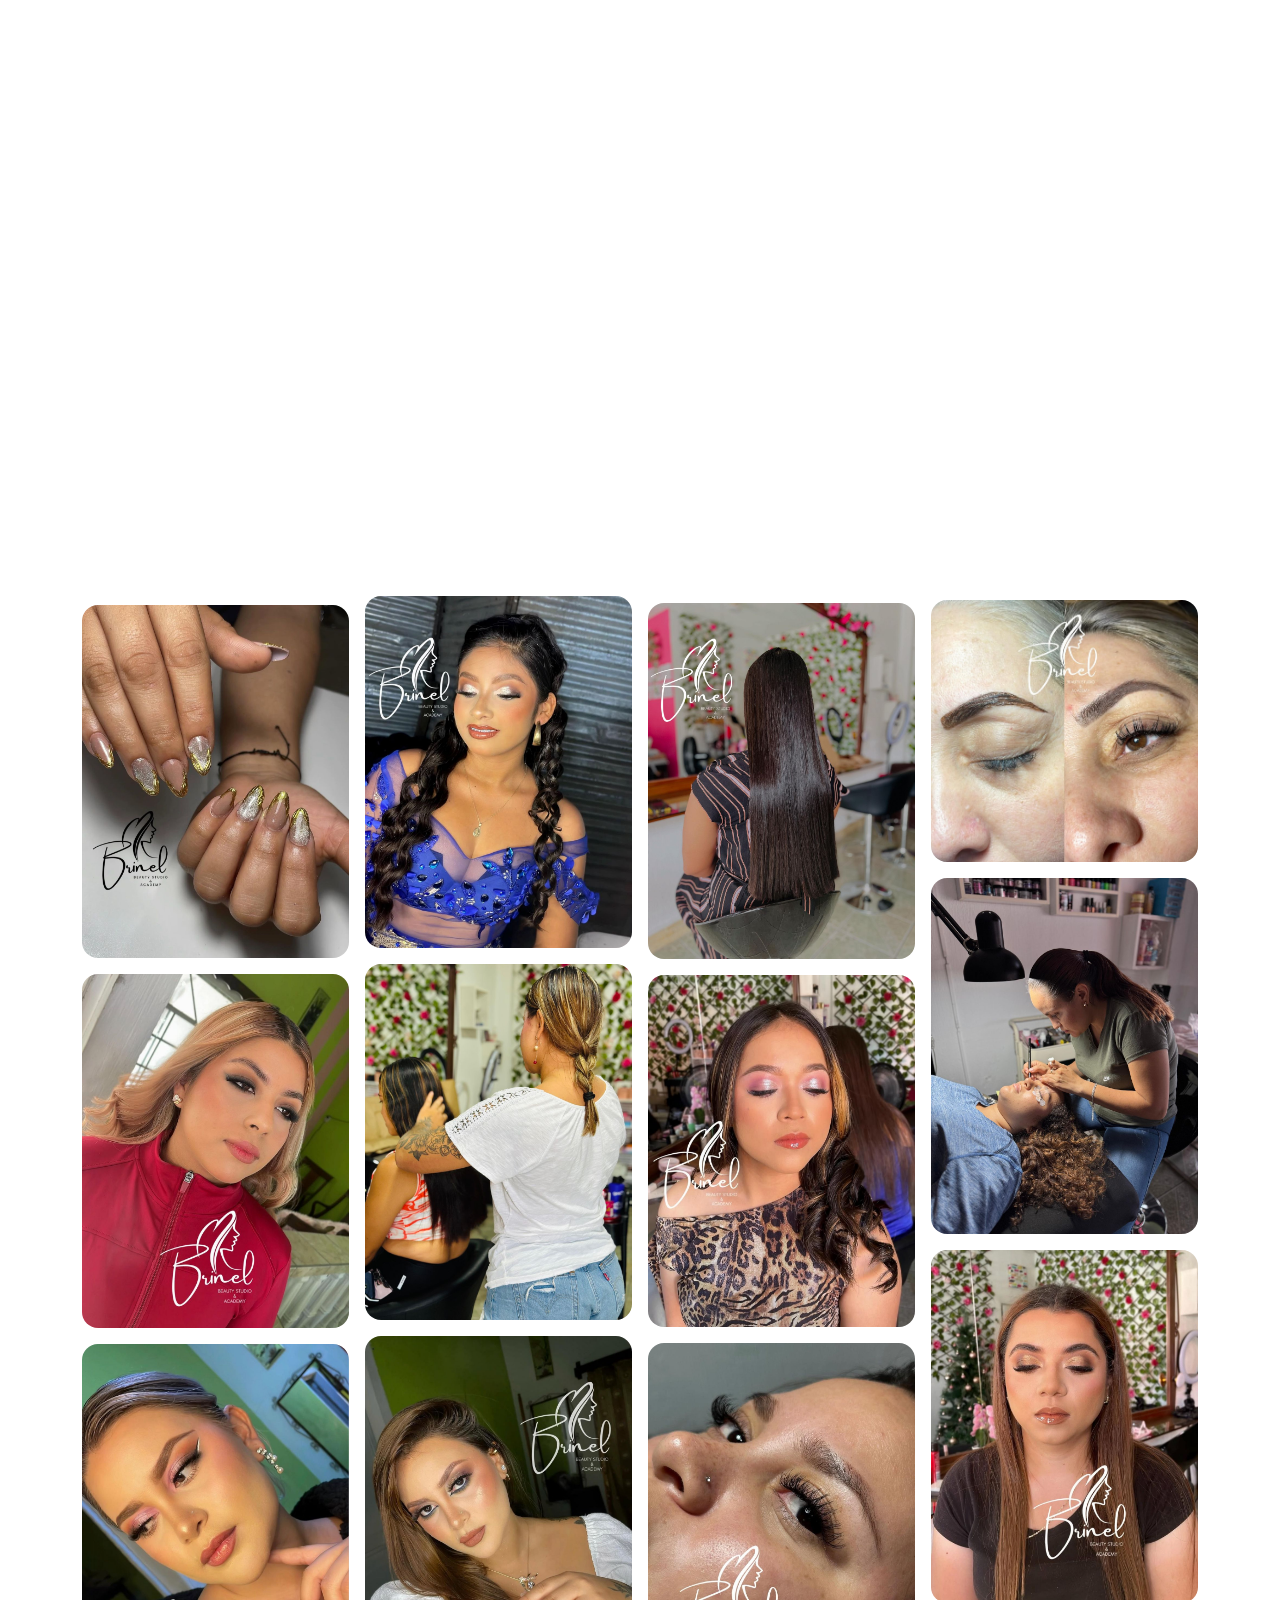
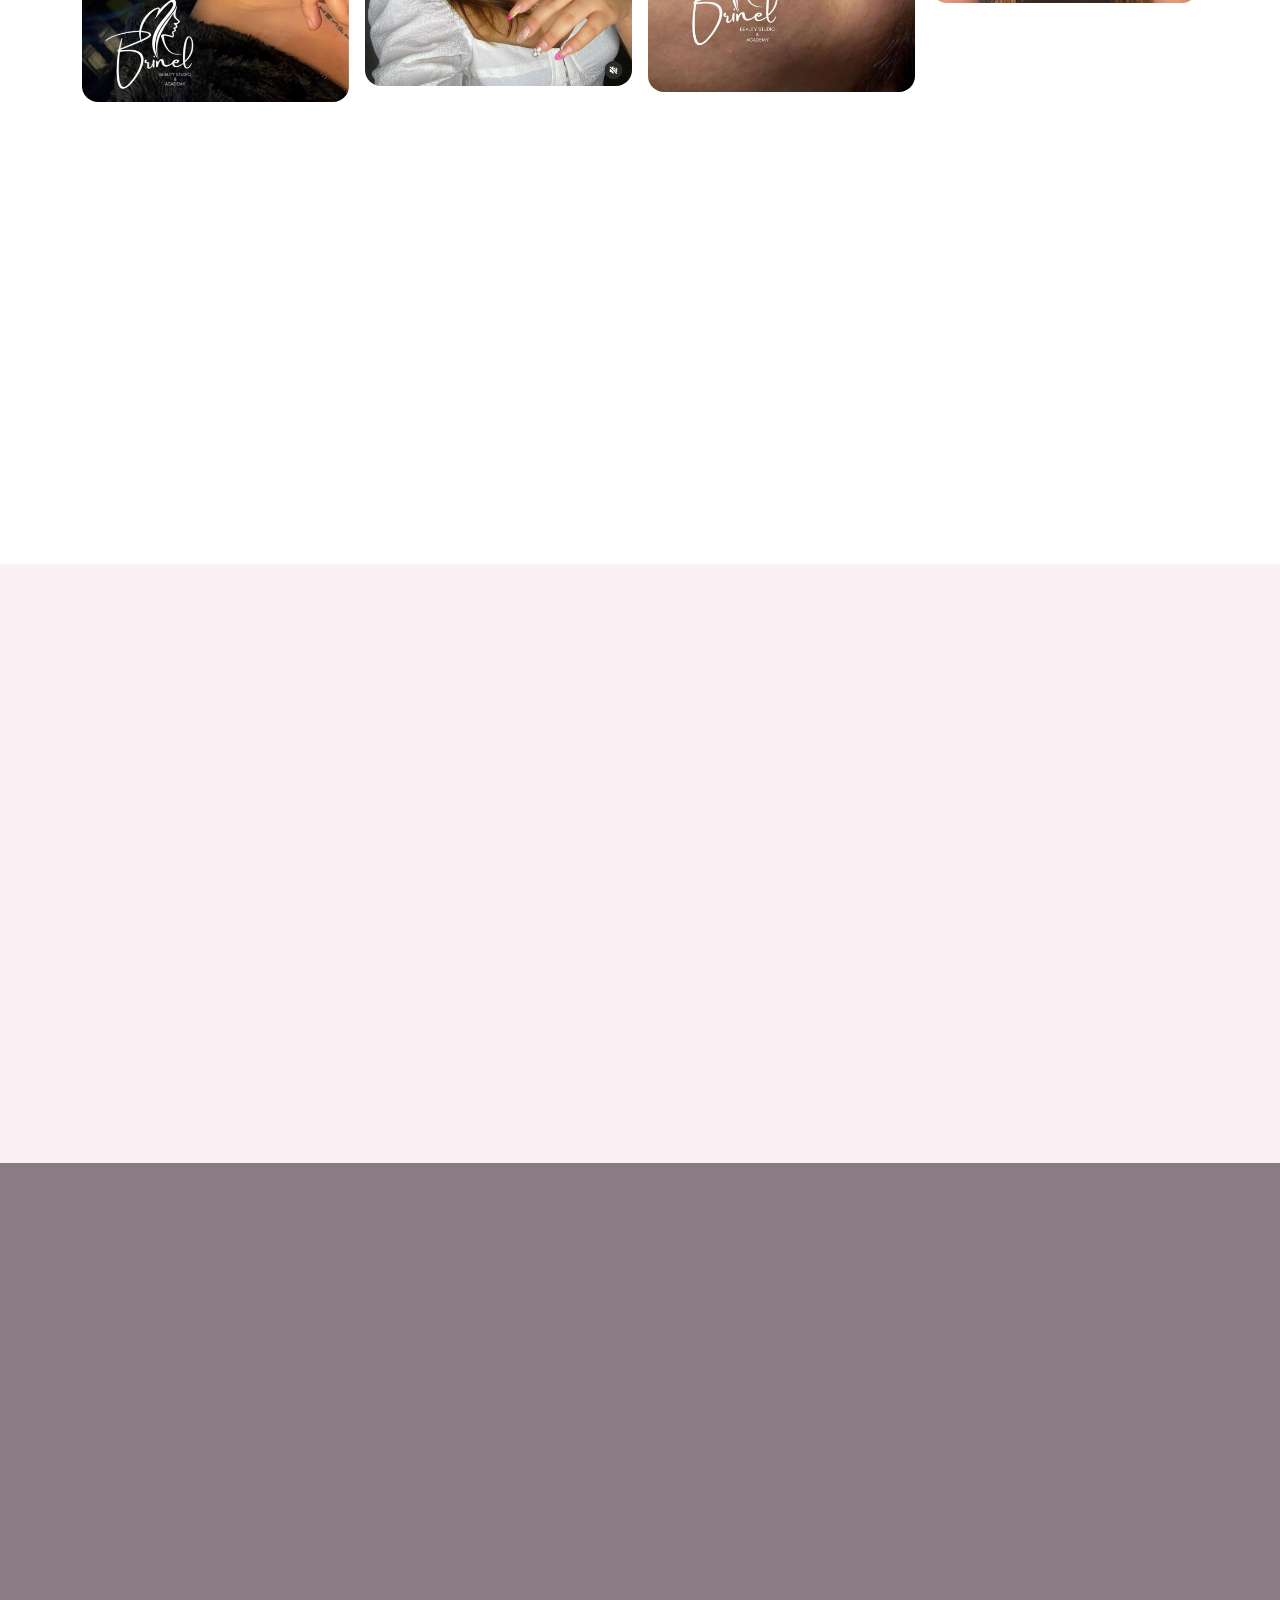
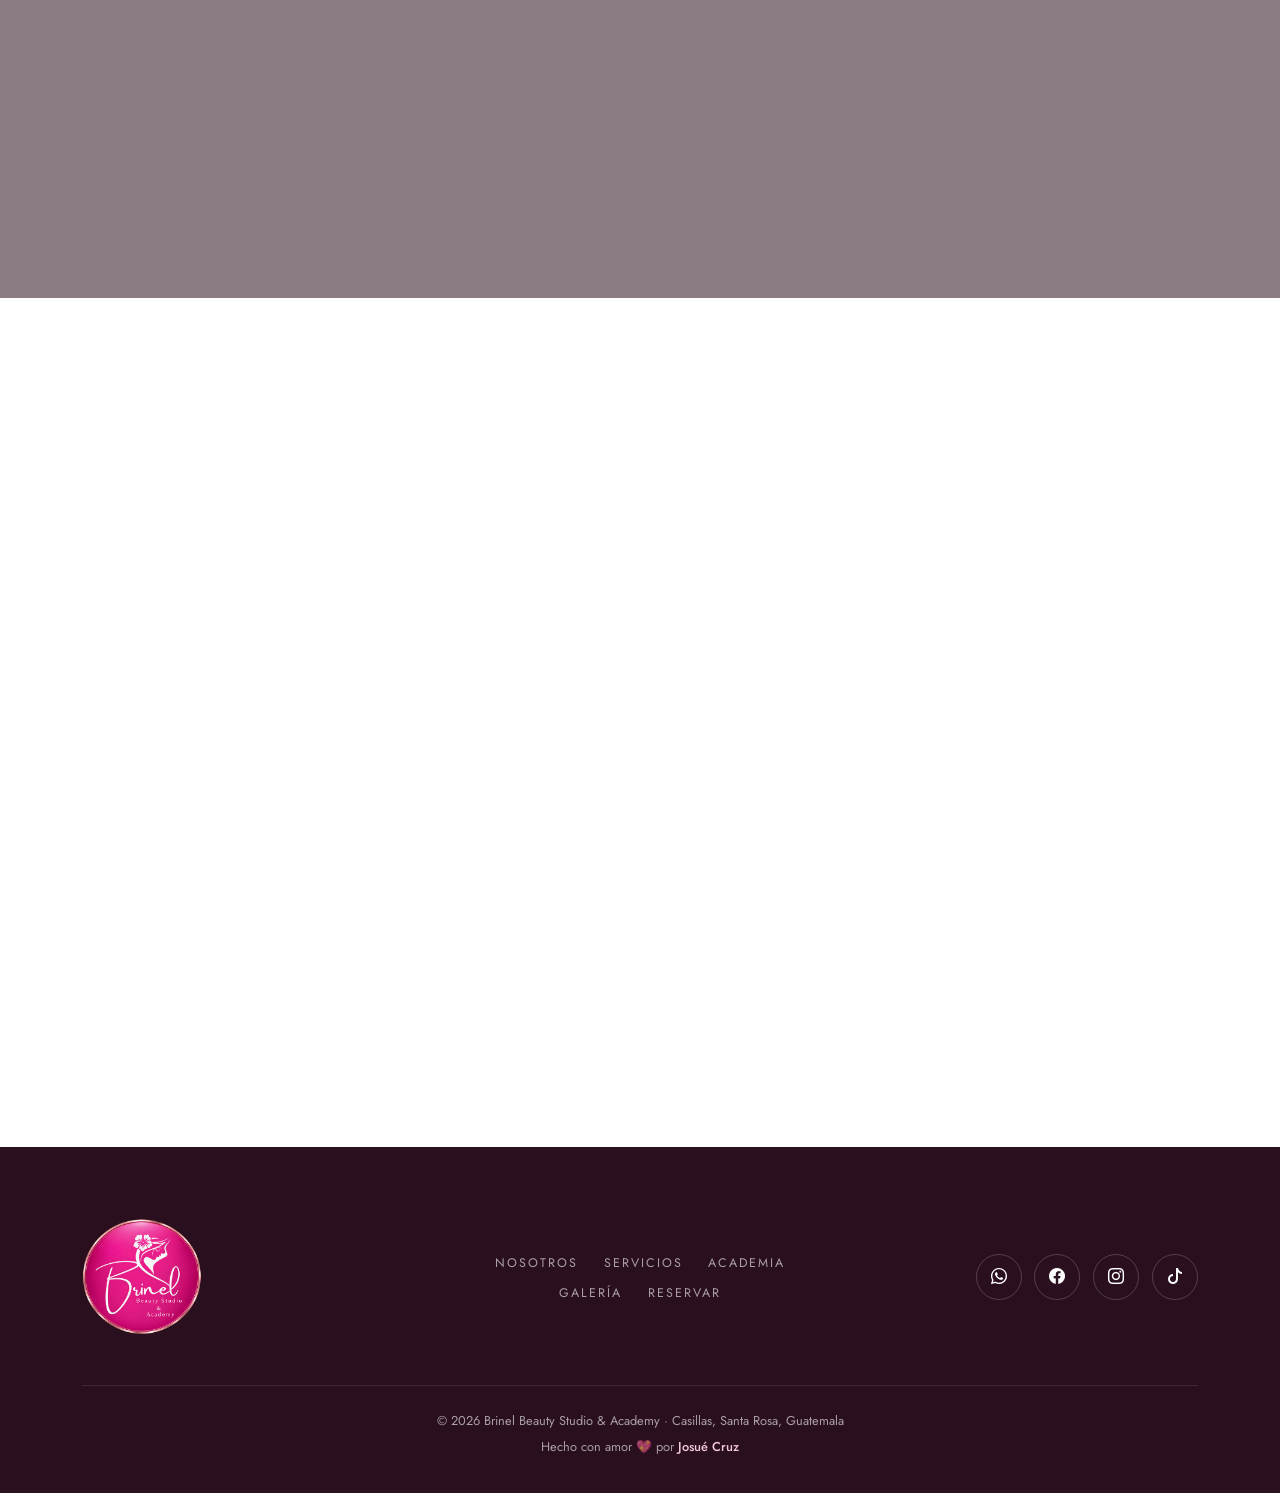
==== commit 79d46a43: "Logo circular nítido en navbar, footer y favicons" ====
--- a/index.html
+++ b/index.html
@@ -21,7 +21,7 @@
        Jost               → texto general -->
   <link href="https://fonts.googleapis.com/css2?family=Cormorant+Garamond:ital,wght@0,300;0,400;0,500;0,600;1,300;1,400;1,500&family=Great+Vibes&family=Jost:wght@300;400;500;600&display=swap" rel="stylesheet" />
 
-  <link rel="stylesheet" href="Brinel_BeautyCSS.css?v=3" />
+  <link rel="stylesheet" href="Brinel_BeautyCSS.css?v=4" />
   <link rel="apple-touch-icon" sizes="180x180" href="images/logos/apple-touch-icon.png" />
   <link rel="icon" type="image/png" sizes="32x32" href="images/logos/favicon-32x32.png" />
   <link rel="icon" type="image/png" sizes="16x16" href="images/logos/favicon-16x16.png" />
@@ -37,8 +37,7 @@
     <div class="container">
 
       <a class="navbar-brand p-0" href="#inicio" aria-label="Brinel Beauty, inicio">
-        <img src="images/logos/logo_Brinel_sinfondo.png" alt="Brinel Beauty Studio & Academy" class="logo logo-blanco" />
-        <img src="images/logos/logo_Brinel_rosa.png" alt="" class="logo logo-rosa" aria-hidden="true" />
+        <img src="images/logos/logo_brinel_circular.png" alt="Brinel Beauty Studio & Academy" class="logo" />
       </a>
 
       <button class="navbar-toggler" type="button" data-bs-toggle="collapse" data-bs-target="#navMenu"
@@ -518,7 +517,7 @@
       <div class="row g-4 align-items-center">
 
         <div class="col-md-4 text-center text-md-start">
-          <img src="images/logos/logo_Brinel_sinfondo.png" alt="Brinel Beauty Studio & Academy" class="footer-logo" />
+          <img src="images/logos/logo_brinel_circular.png" alt="Brinel Beauty Studio & Academy" class="footer-logo" />
         </div>
 
         <div class="col-md-4 text-center">
@@ -556,7 +555,7 @@
   <a href="#" class="wa-flotante lnk-wa" target="_blank" rel="noopener" aria-label="Escríbenos por WhatsApp"><i class="bi bi-whatsapp"></i></a>
 
   <script src="https://cdn.jsdelivr.net/npm/bootstrap@5.3.3/dist/js/bootstrap.bundle.min.js"></script>
-  <script src="Brinel_BeautyJS.js?v=3"></script>
+  <script src="Brinel_BeautyJS.js?v=4"></script>
 </body>
 
 </html>
--- a/Brinel_BeautyCSS.css
+++ b/Brinel_BeautyCSS.css
@@ -93,7 +93,7 @@
     padding: 1.1rem 0;
     transition: background .4s, padding .4s, box-shadow .4s;
 }
-.navbar .logo { height: 84px; width: auto; transition: height .4s; }
+.navbar .logo { height: 78px; width: auto; transition: height .4s; filter: drop-shadow(0 6px 14px rgba(0, 0, 0, .25)); }
 .navbar .logo-rosa { display: none; }
 
 .nav-link {
@@ -119,7 +119,7 @@
 
 /* Navbar al hacer scroll: blanca con logo rosa */
 .navbar.scrolled { background: rgba(255, 255, 255, .97); backdrop-filter: blur(12px); padding: .45rem 0; box-shadow: 0 6px 30px rgba(42, 15, 31, .08); }
-.navbar.scrolled .logo { height: 56px; }
+.navbar.scrolled .logo { height: 58px; filter: none; }
 .navbar.scrolled .logo-blanco { display: none; }
 .navbar.scrolled .logo-rosa { display: inline; }
 .navbar.scrolled .nav-link { color: var(--texto-medio) !important; }
@@ -448,7 +448,7 @@
 
 /* ══════════════ FOOTER ══════════════ */
 .footer { background: var(--ciruela); color: rgba(255, 255, 255, .6); padding: 70px 0 30px; }
-.footer-logo { height: 110px; width: auto; }
+.footer-logo { height: 120px; width: auto; }
 .footer-links { list-style: none; padding: 0; margin: 0; display: flex; flex-wrap: wrap; justify-content: center; gap: .4rem 1.6rem; }
 .footer-links a { text-decoration: none; font-size: .78rem; letter-spacing: 2px; text-transform: uppercase; transition: color .3s; }
 .footer-links a:hover { color: var(--rosa-claro); }
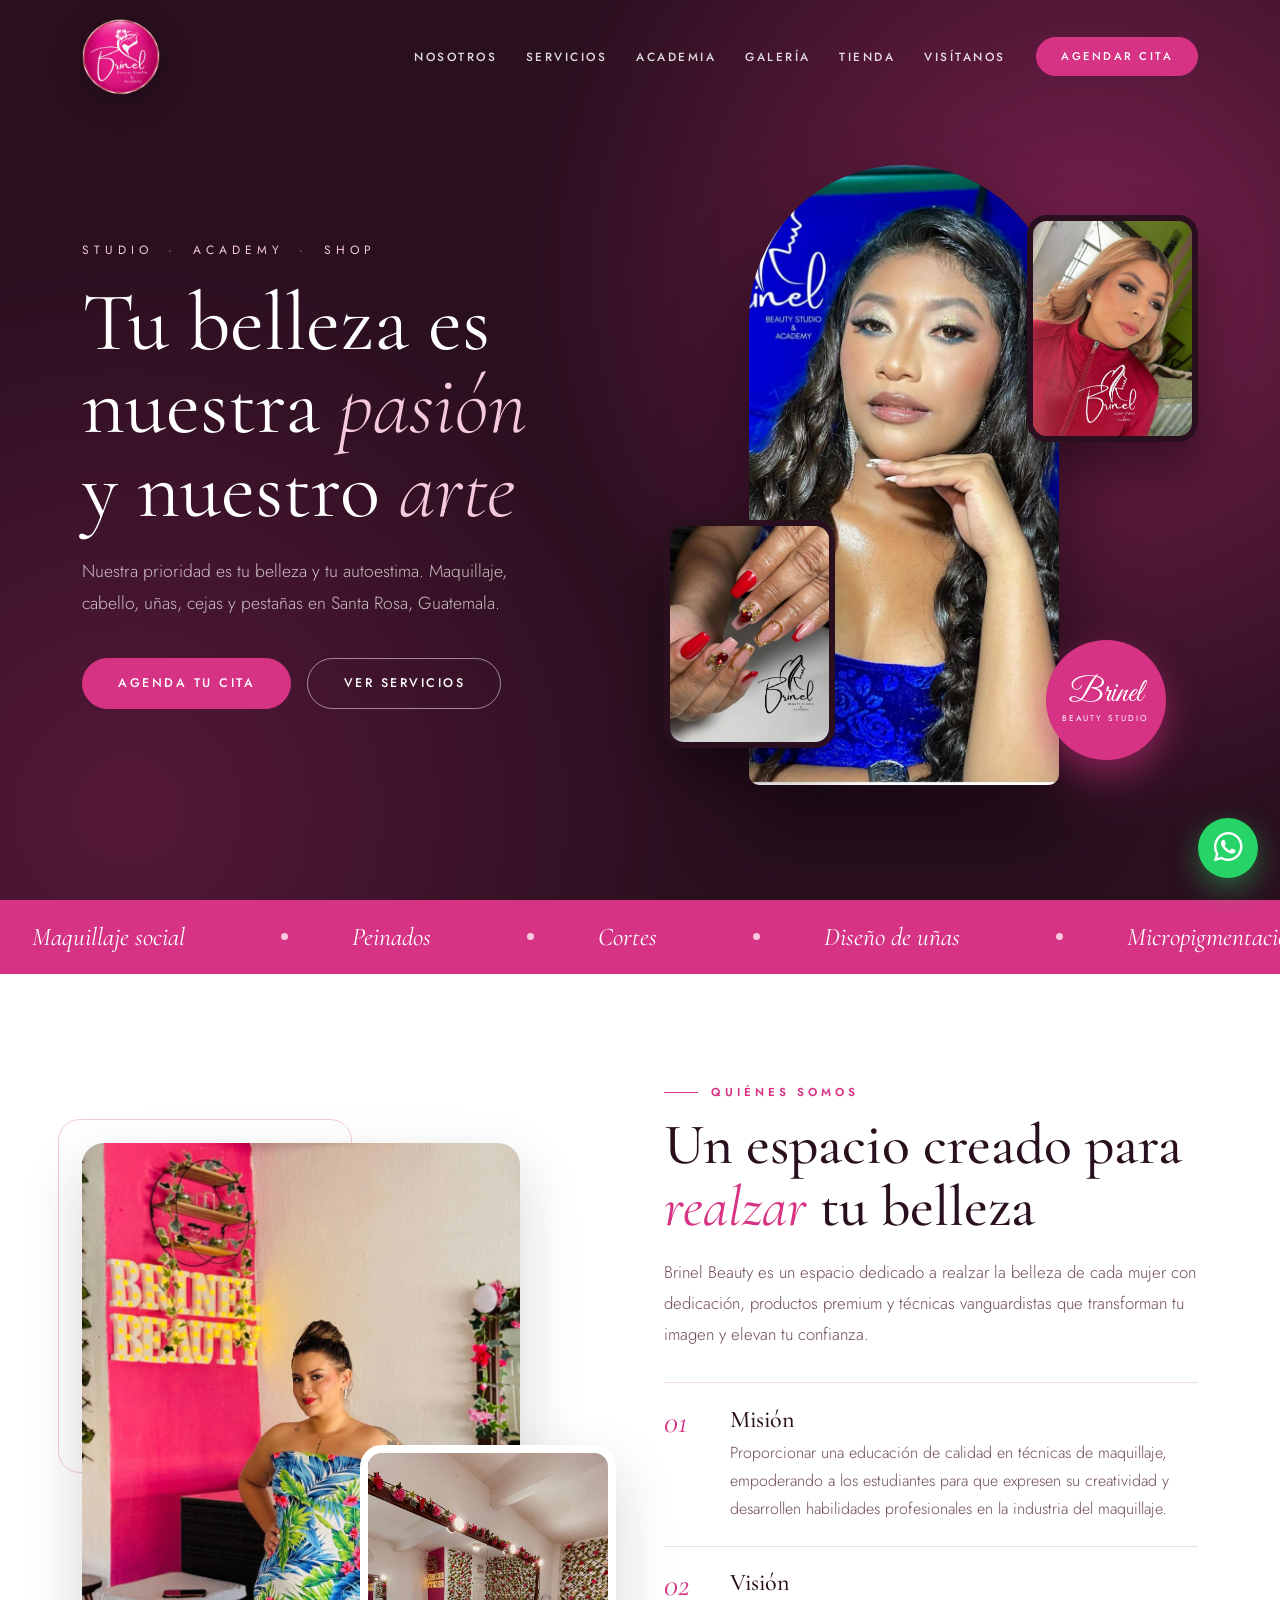
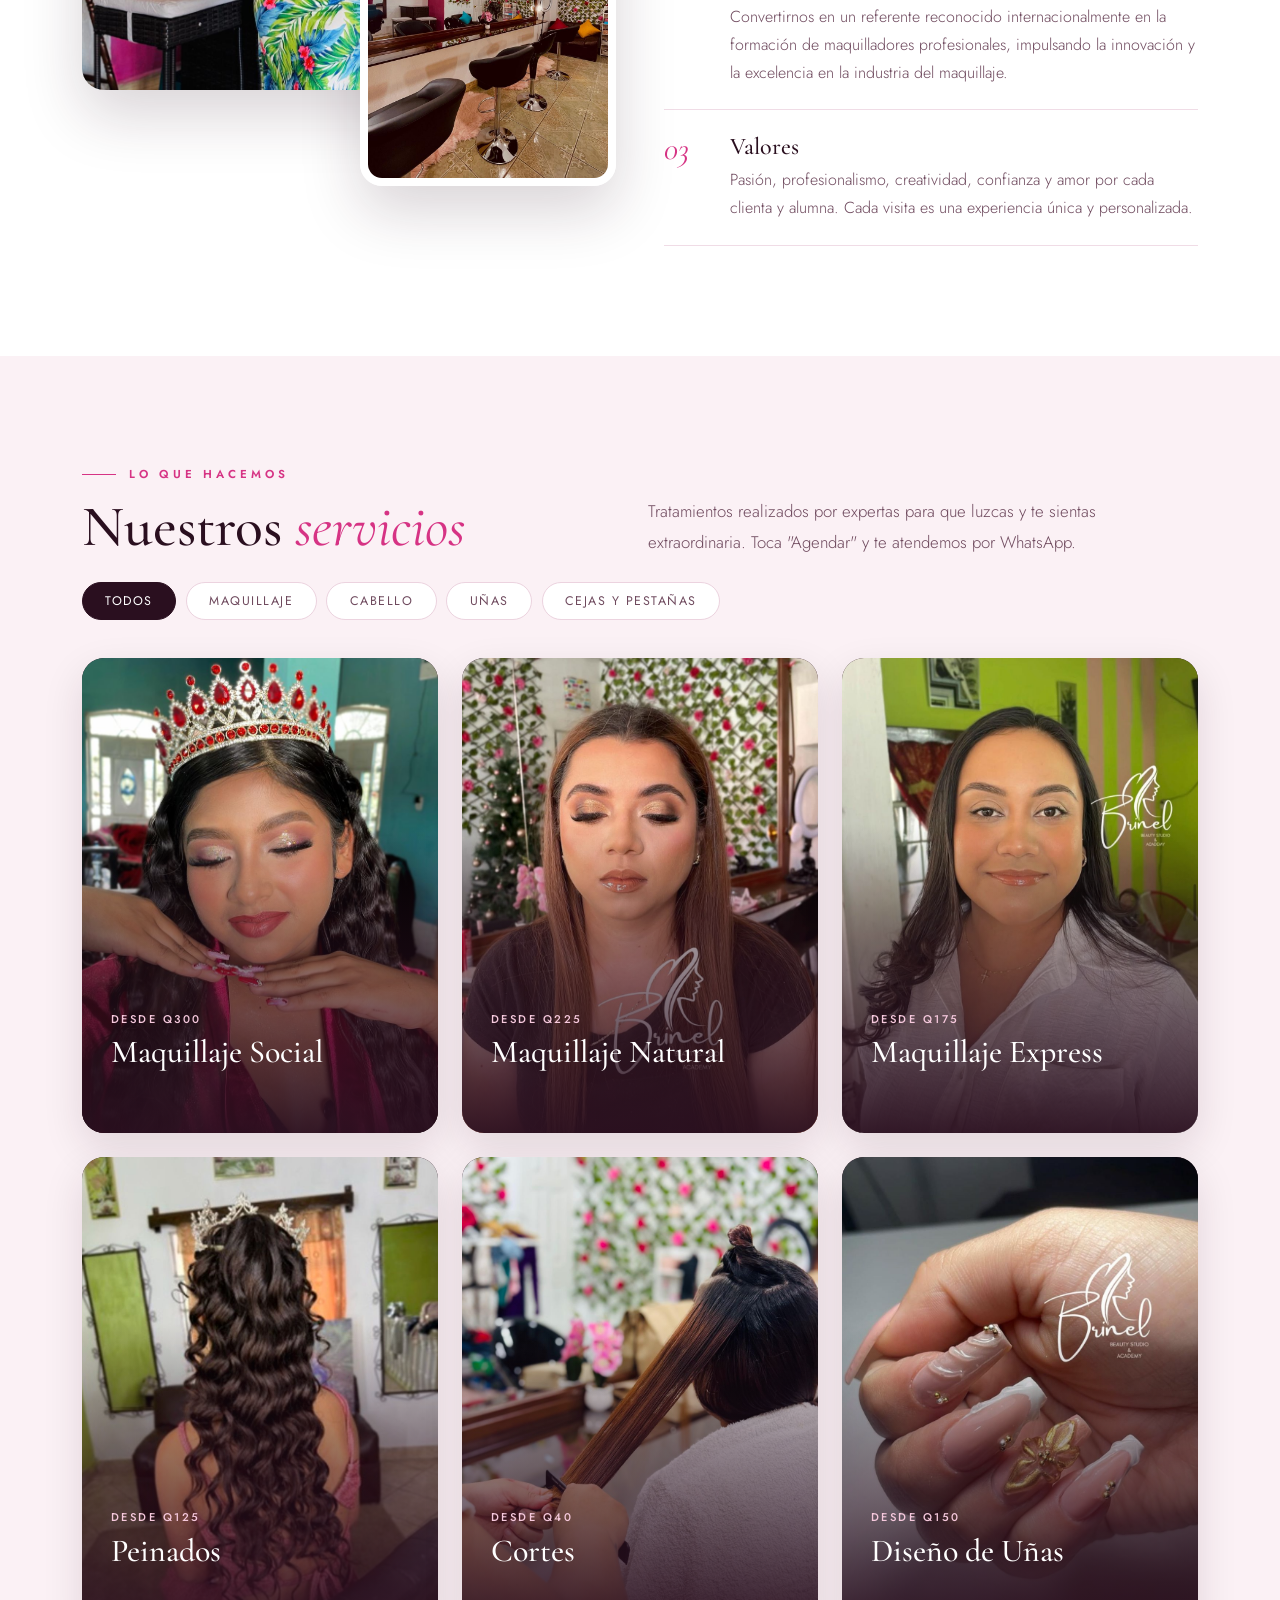
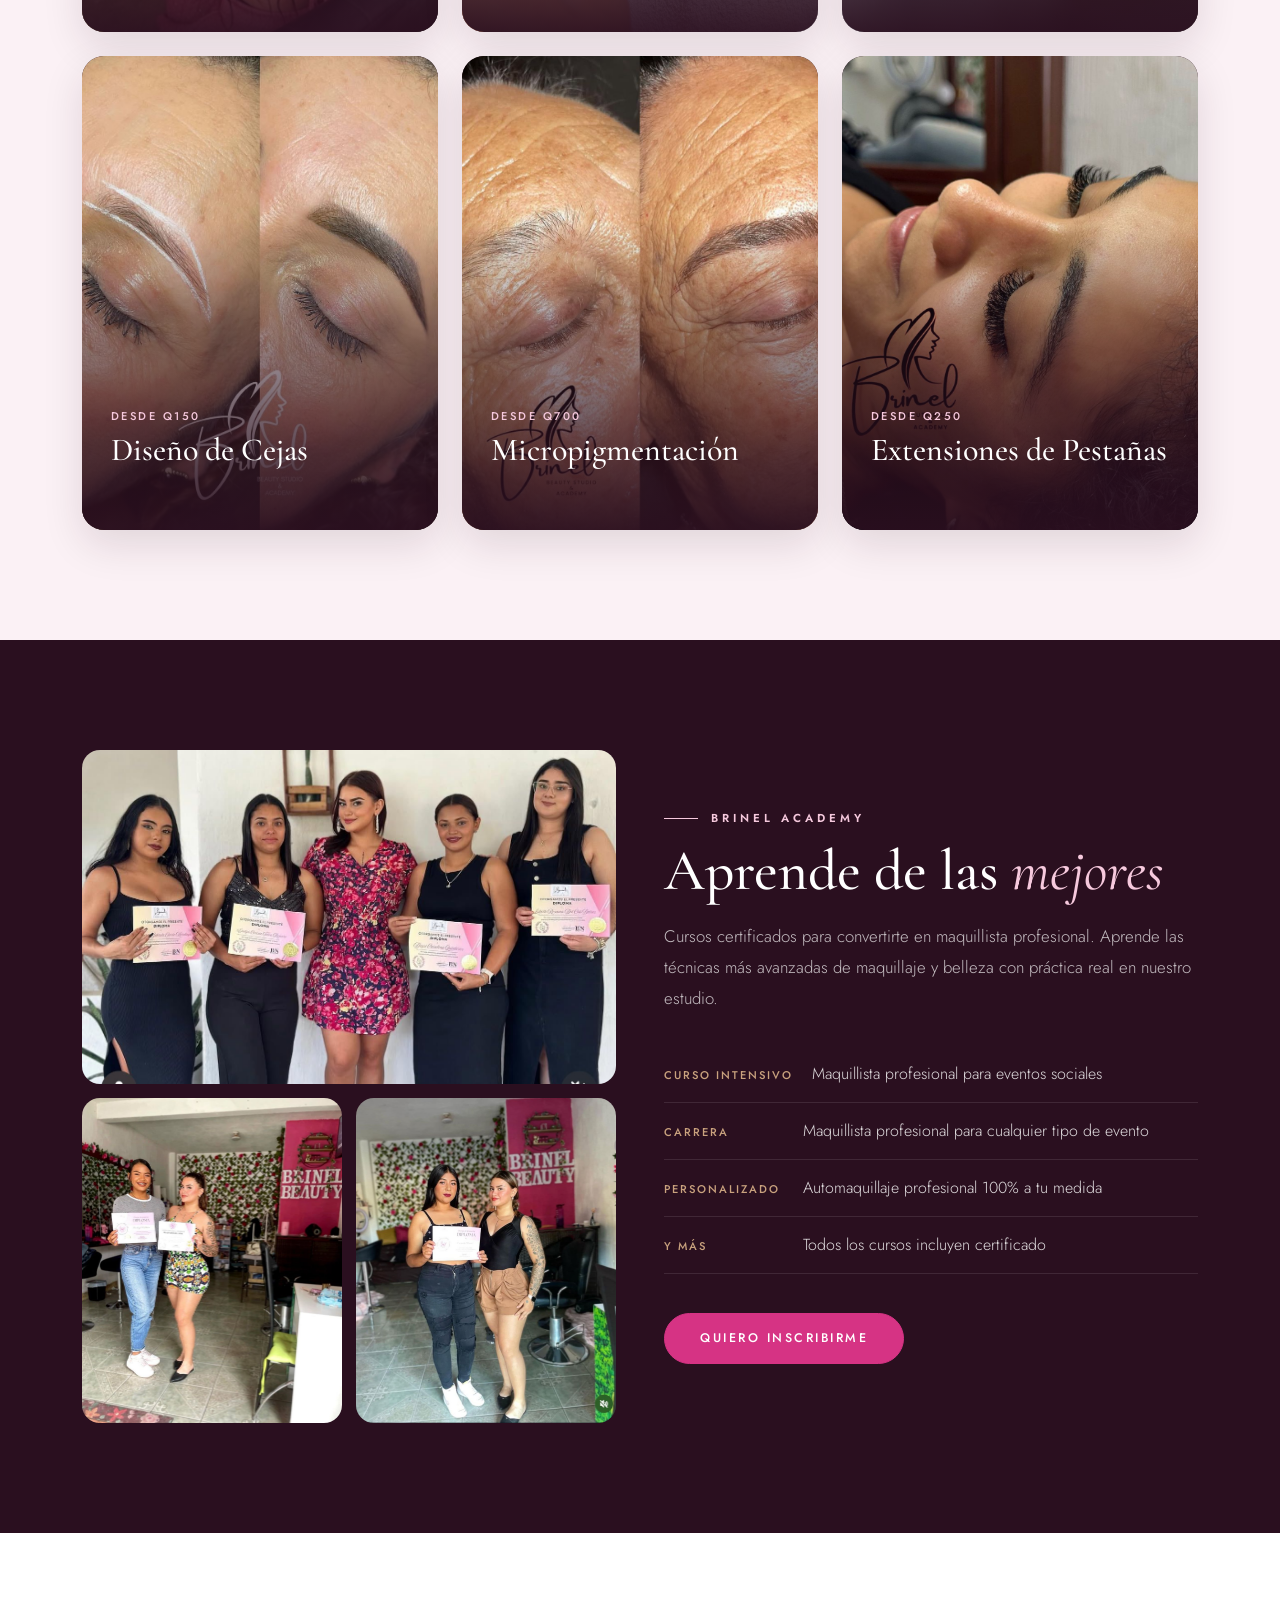
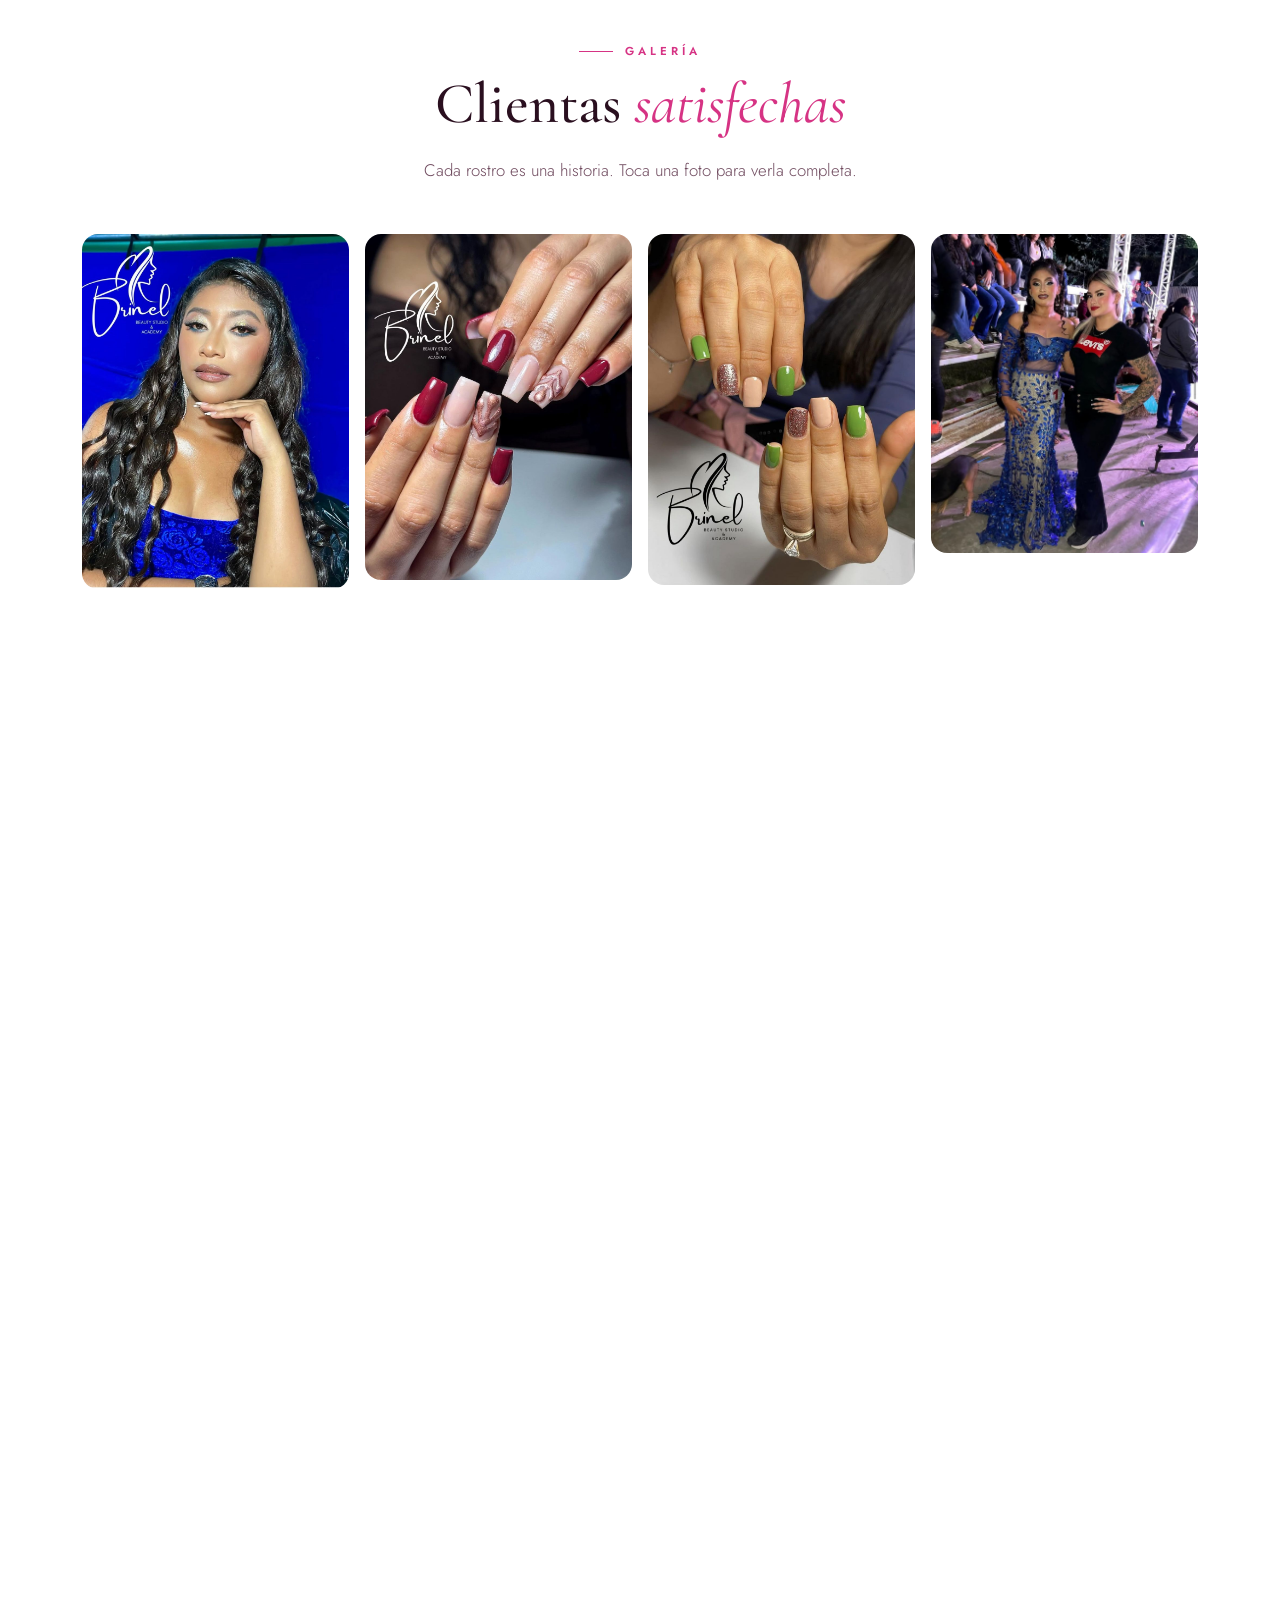
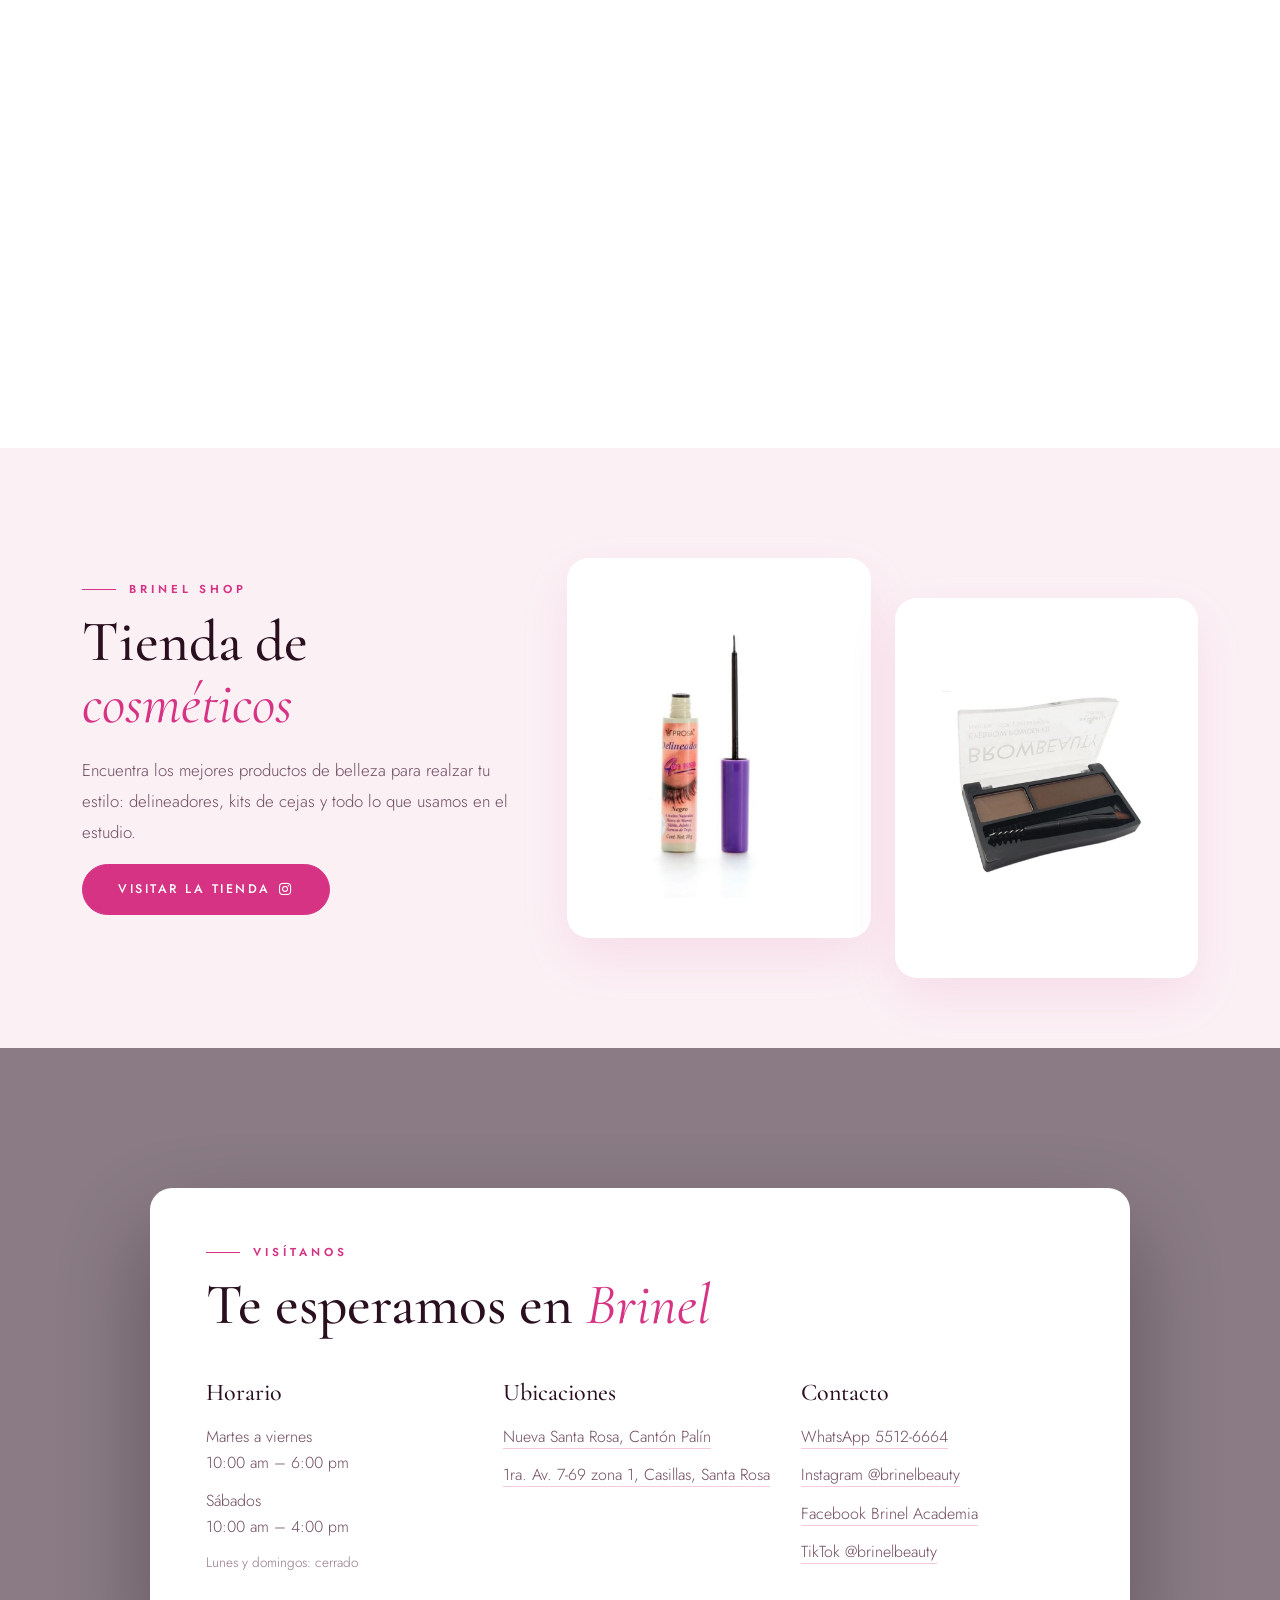
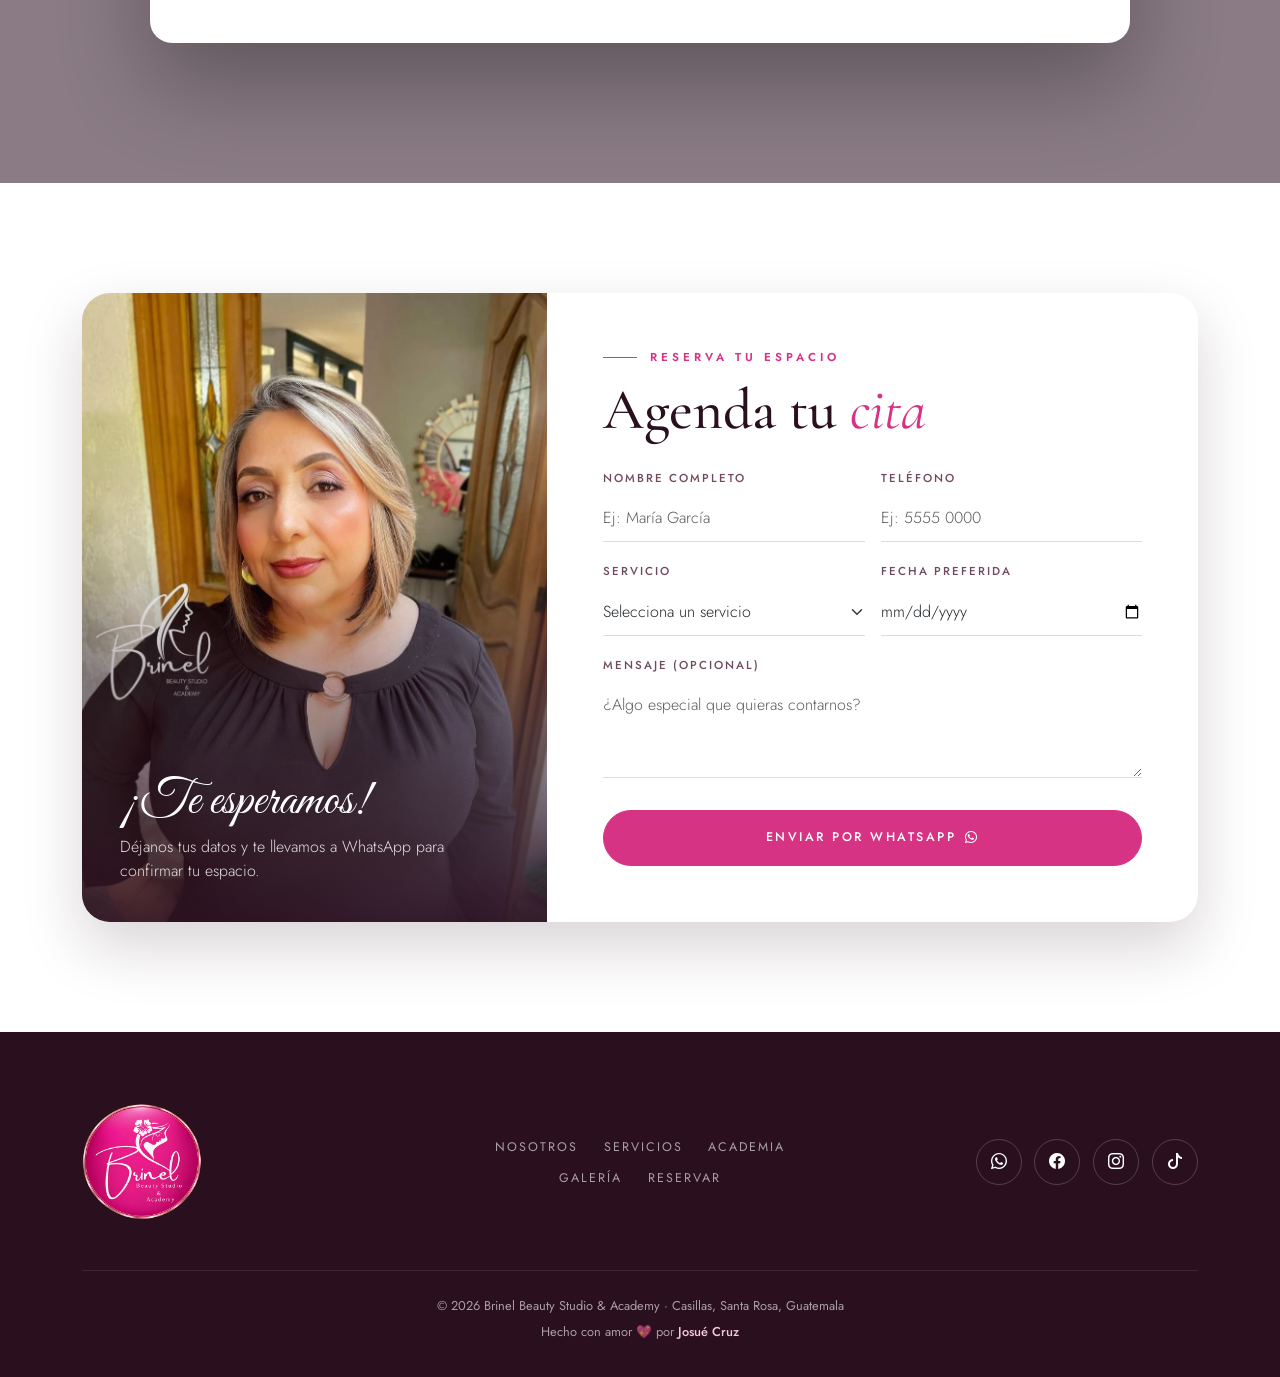
==== commit be965e54: "Se retiran las fotos de una clienta a solicitud" ====
--- a/index.html
+++ b/index.html
@@ -89,7 +89,7 @@
               <img src="images/web/peinado2.jpg" alt="Peinado con ondas" />
               <img src="images/web/trabajo2.jpg" alt="Maquillaje para quinceañera" />
             </div>
-            <div class="collage-chica arriba"><img src="images/web/trabajo9.jpg" alt="Maquillaje natural" /></div>
+            <div class="collage-chica arriba"><img src="images/web/trabajo10.jpg" alt="Maquillaje profesional" /></div>
             <div class="collage-chica abajo"><img src="images/web/trabajo8.jpg" alt="Diseño de uñas" /></div>
             <div class="collage-sello">Brinel<small>Beauty Studio</small></div>
           </div>
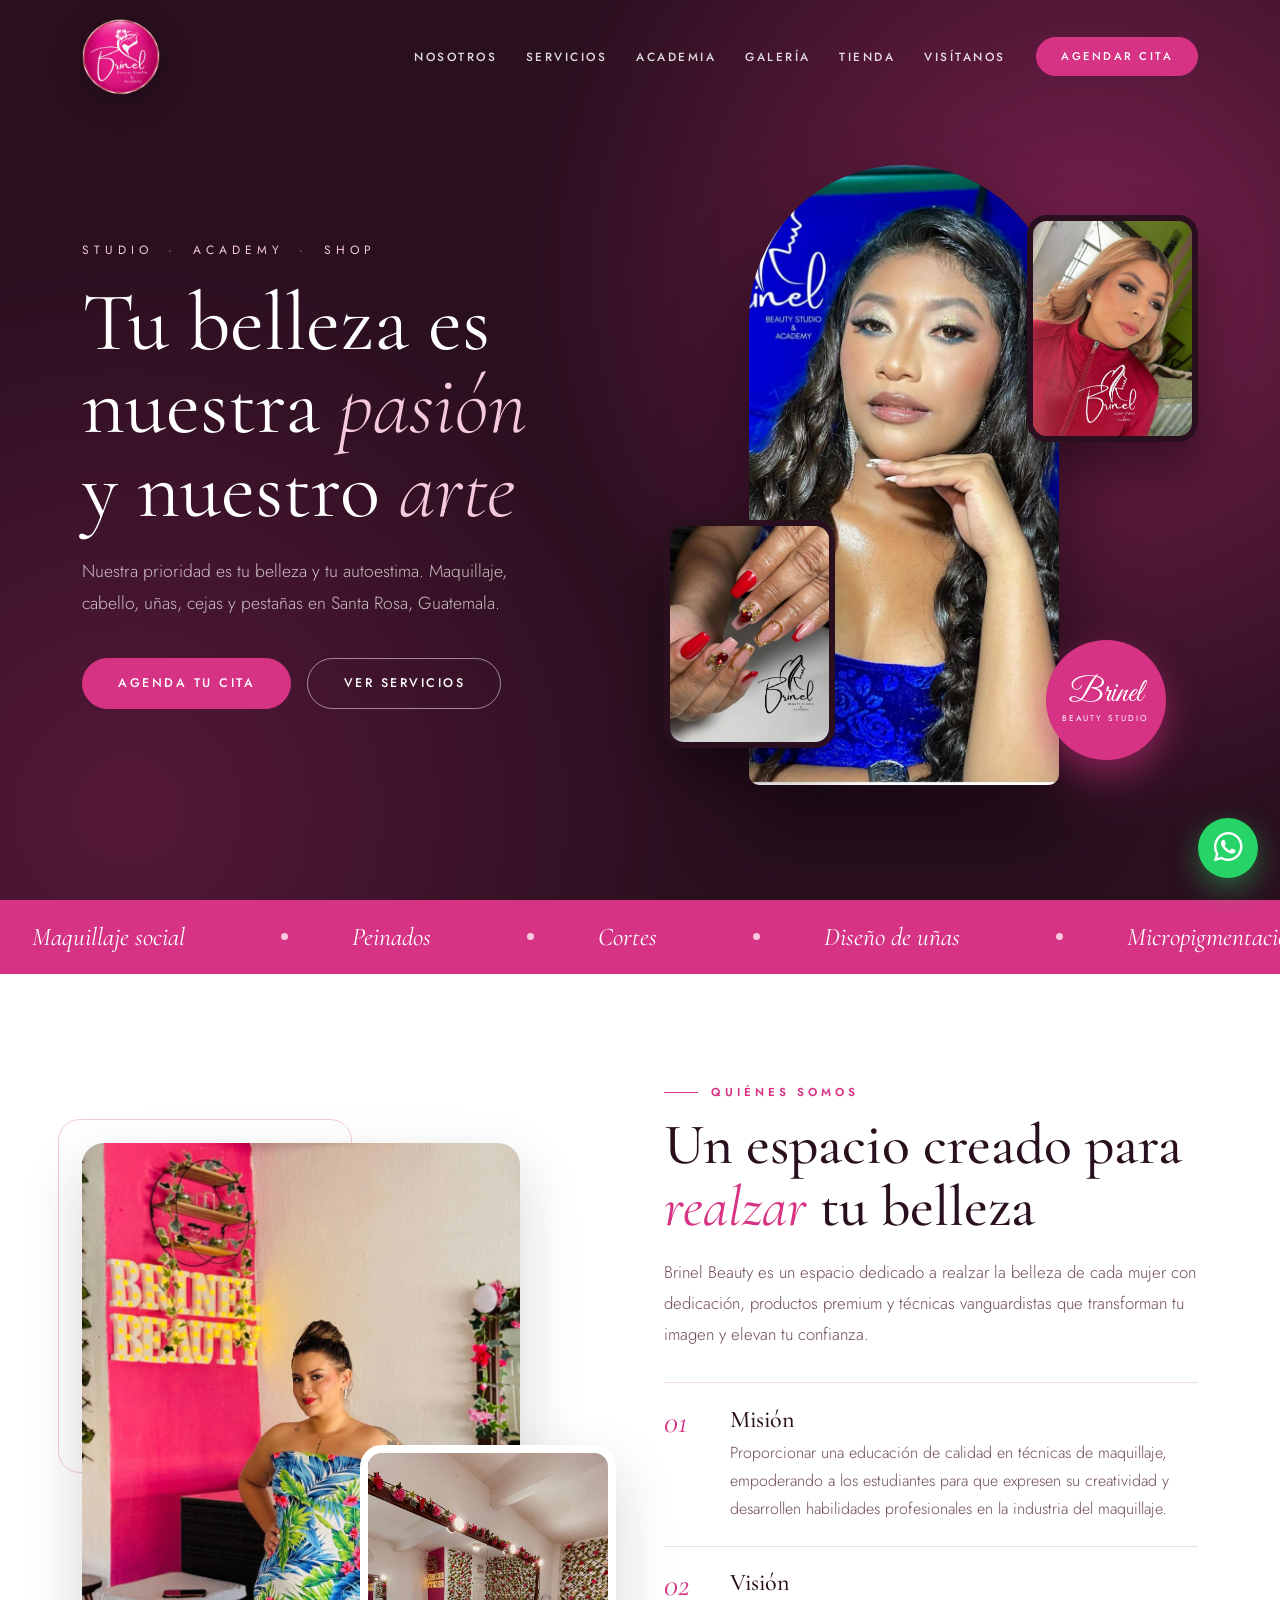
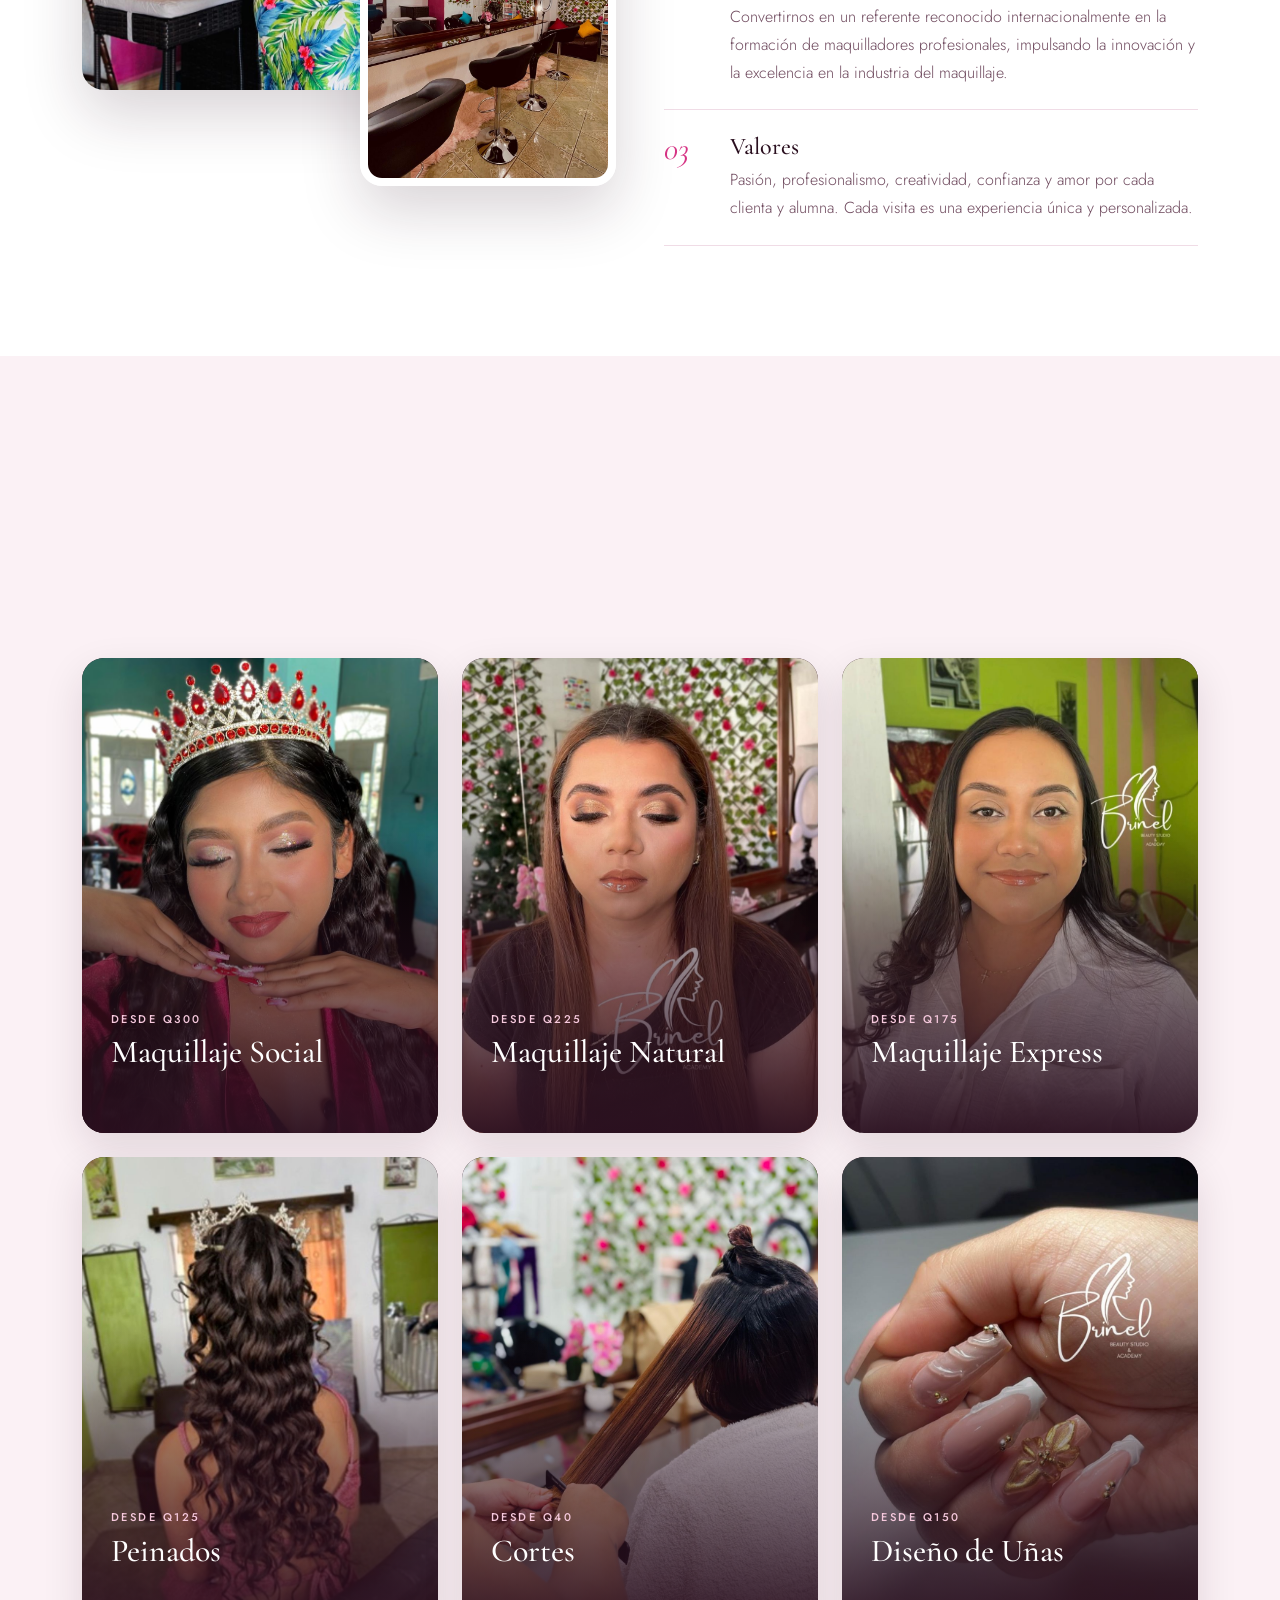
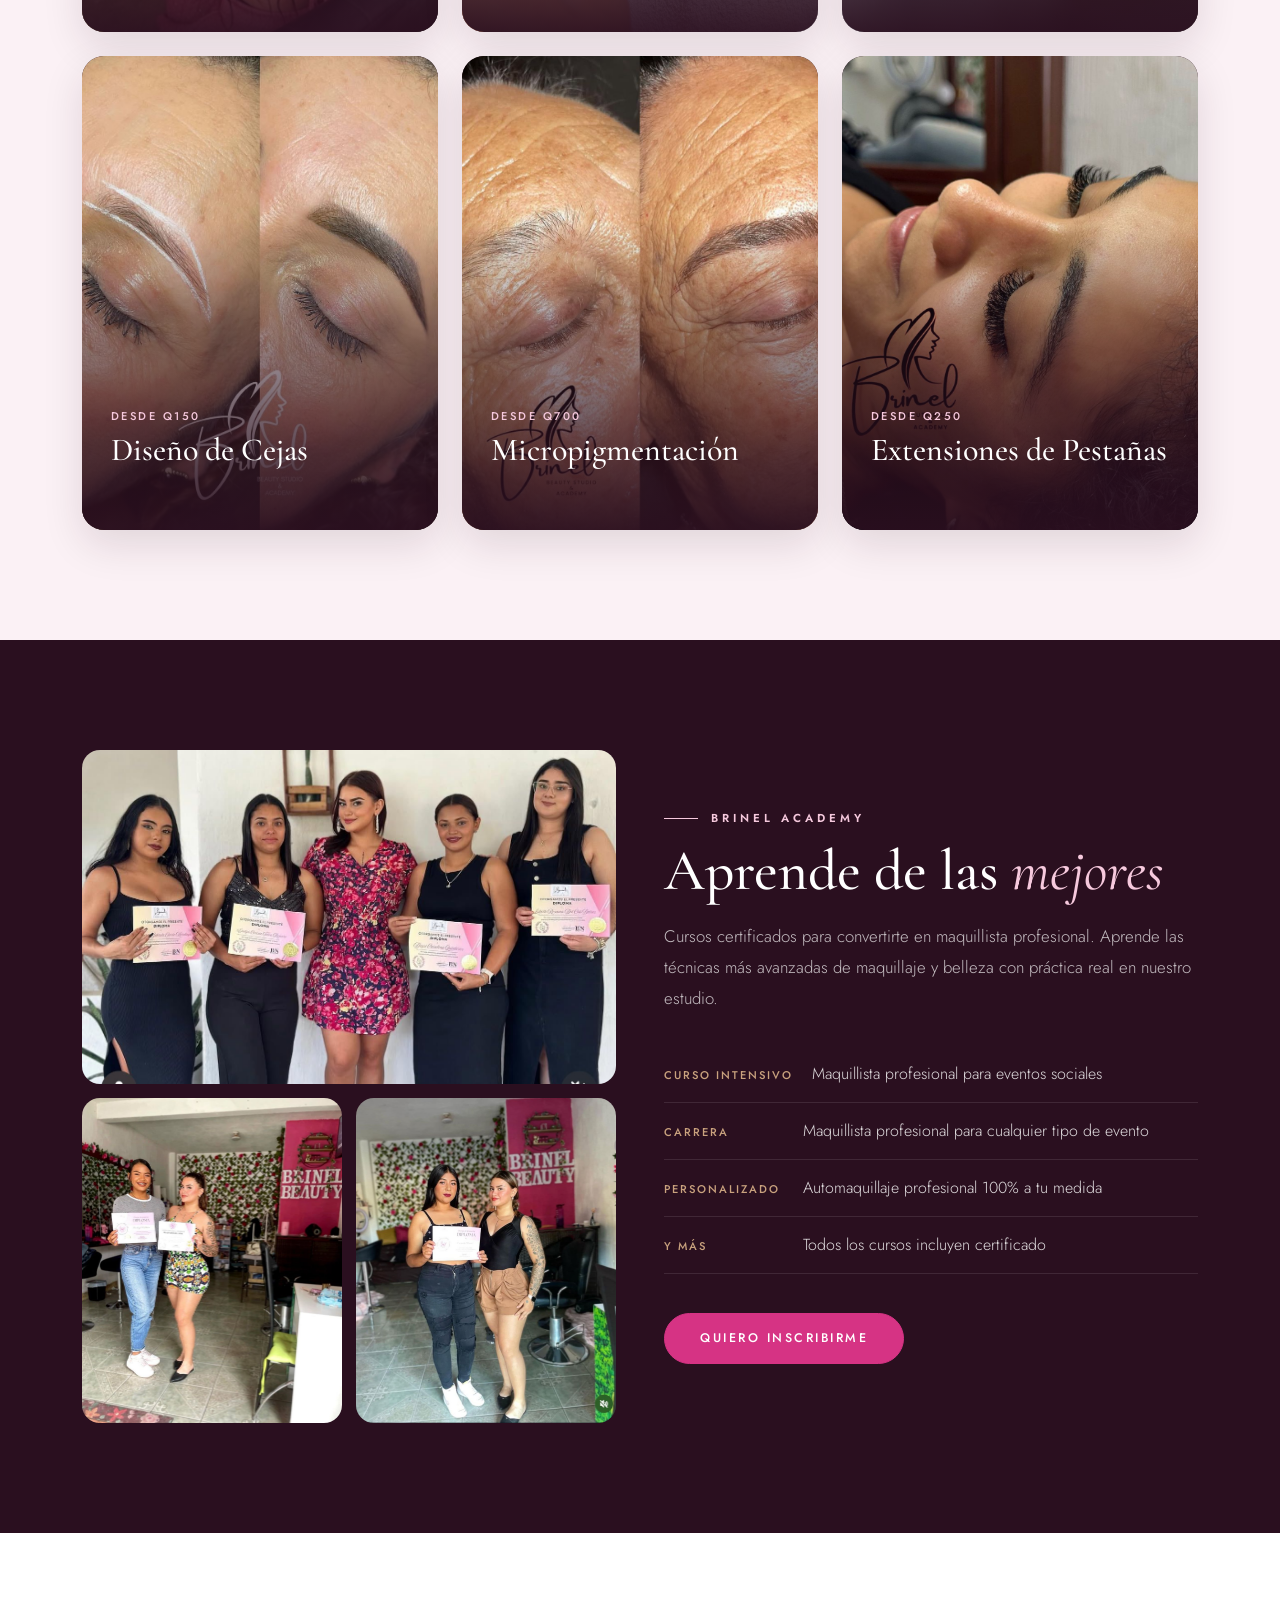
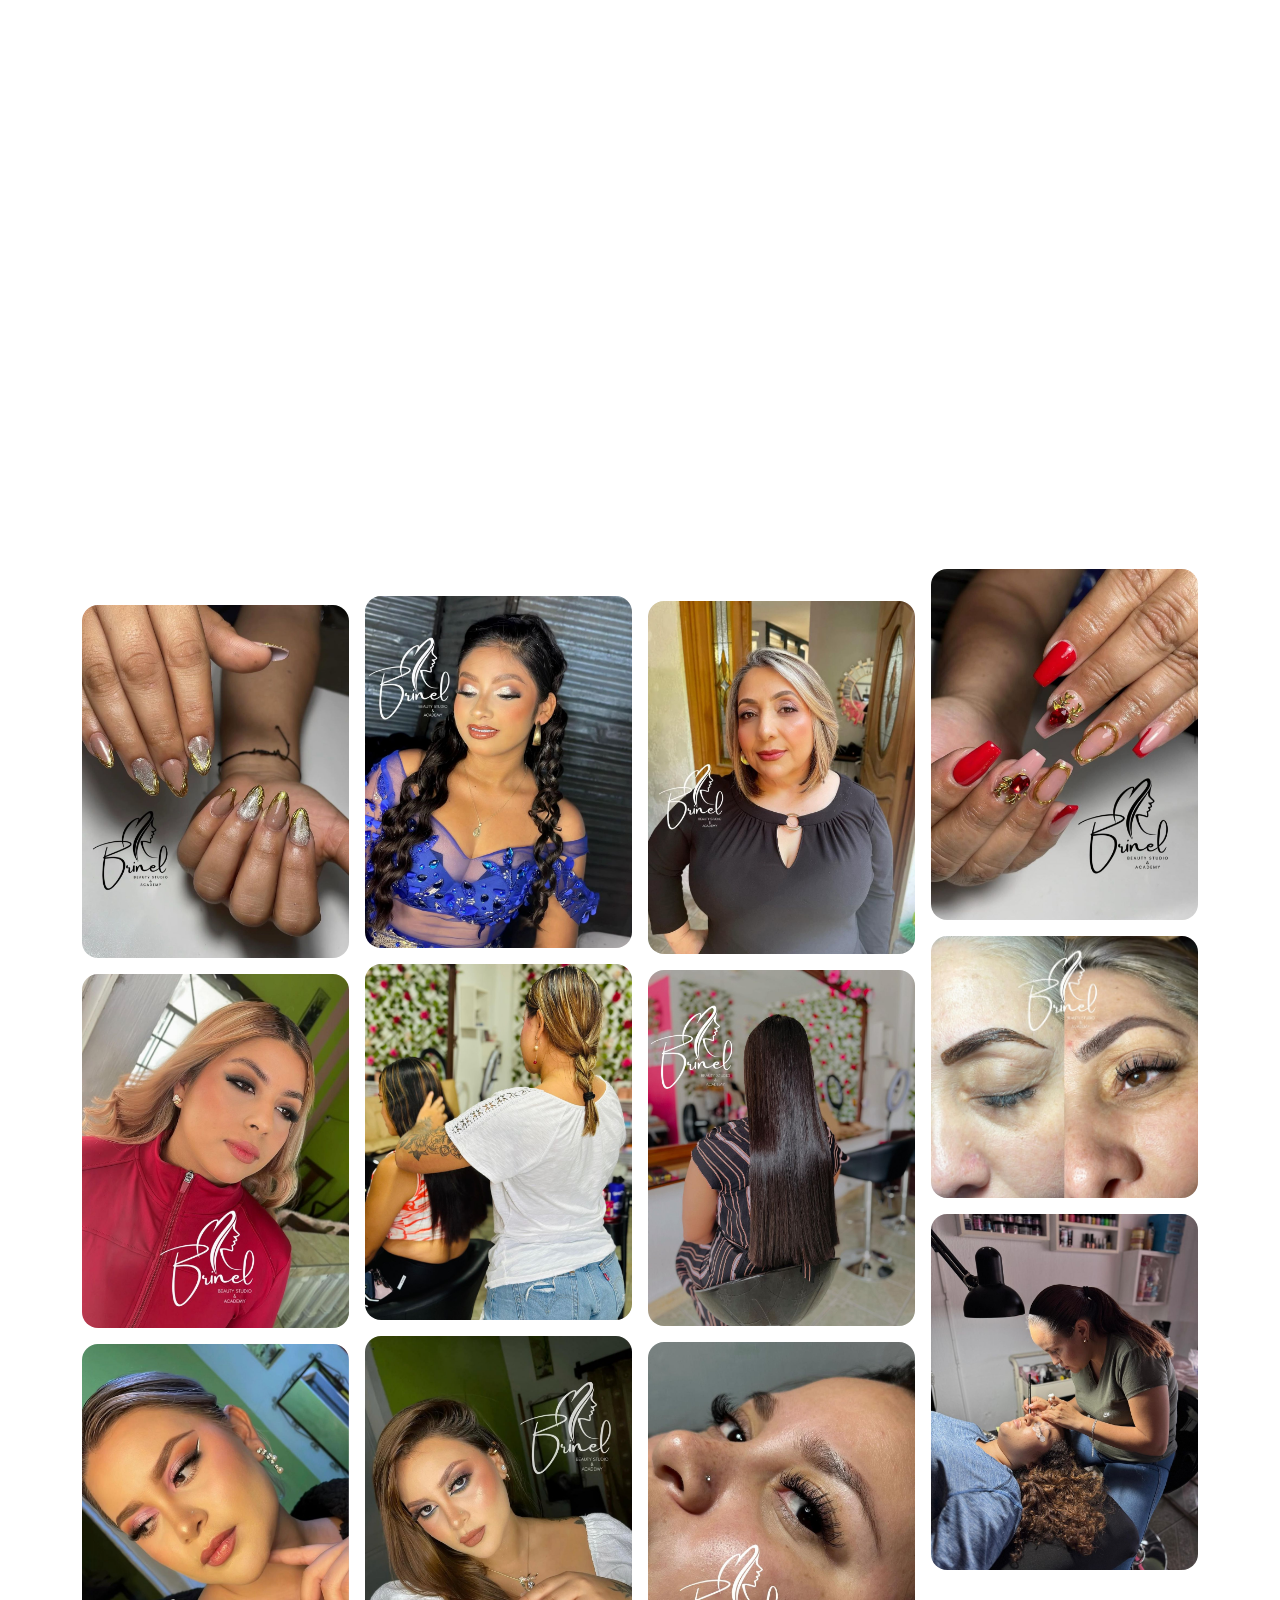
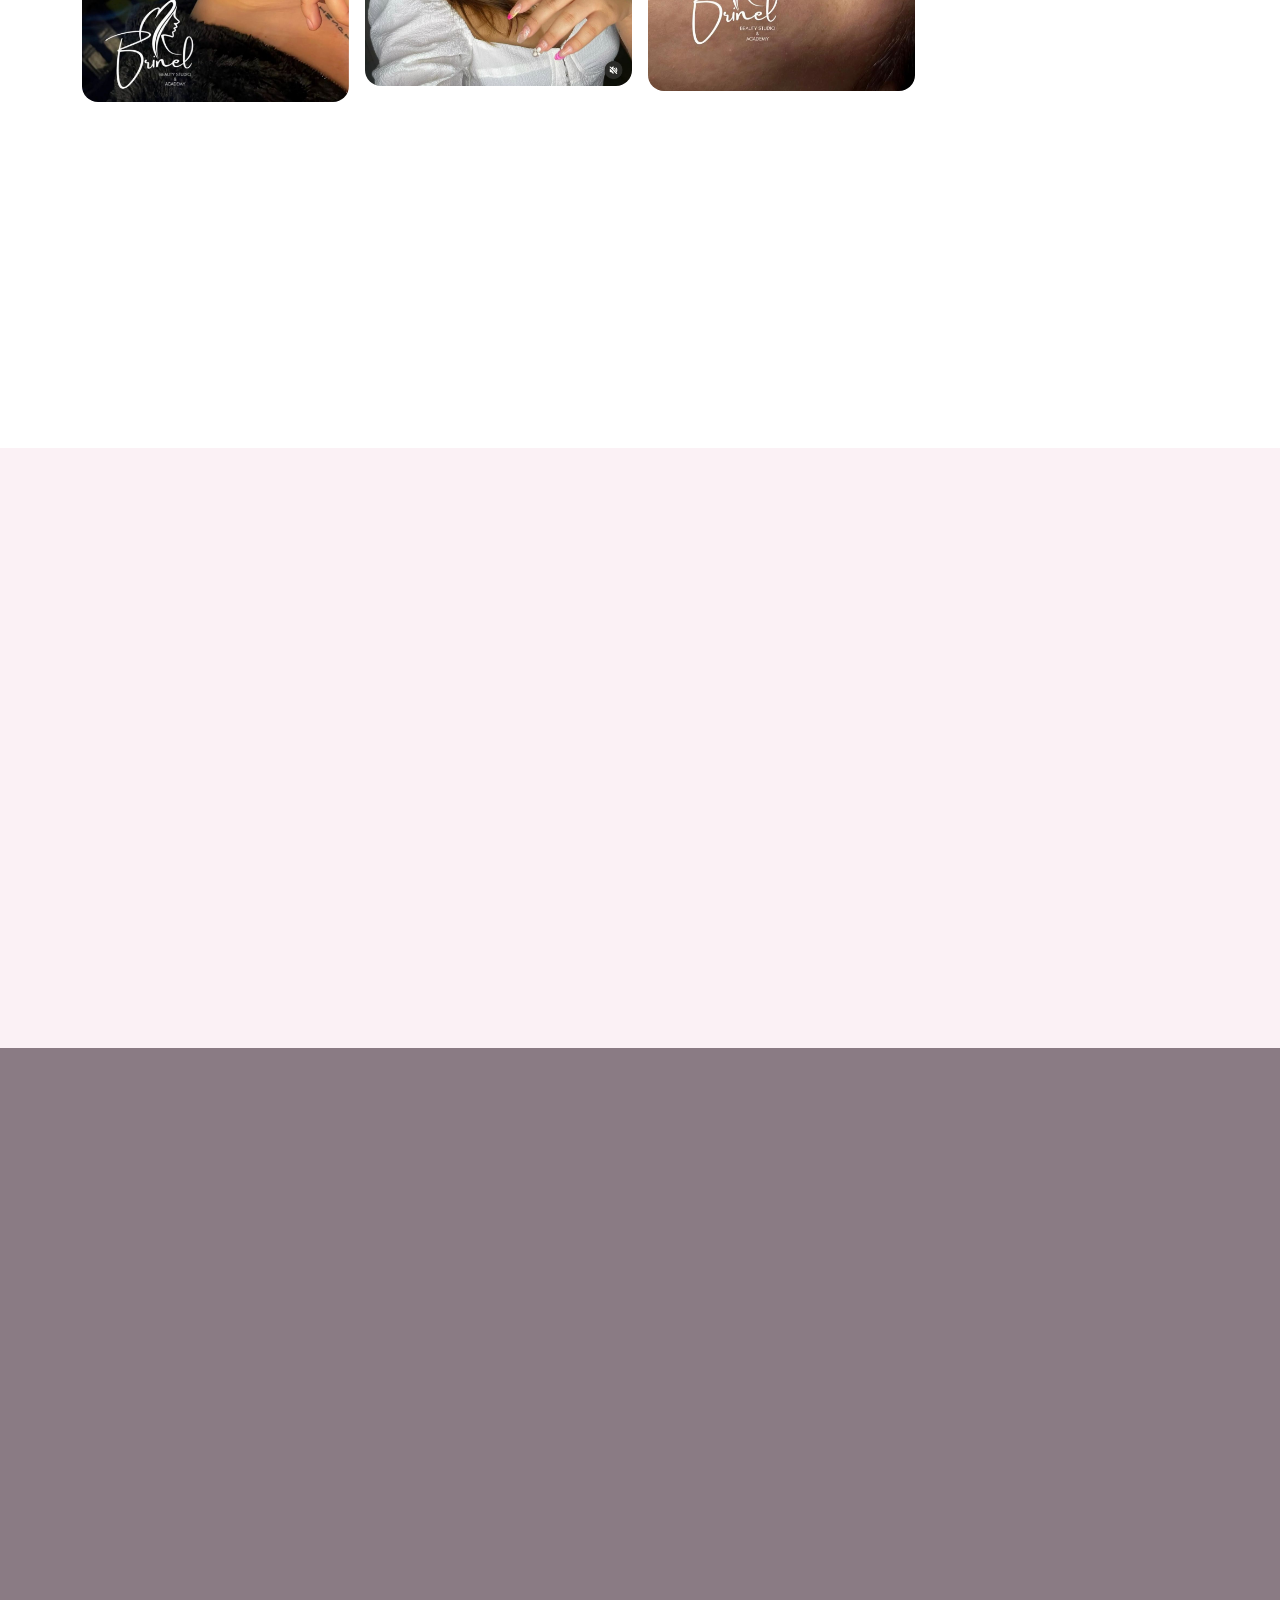
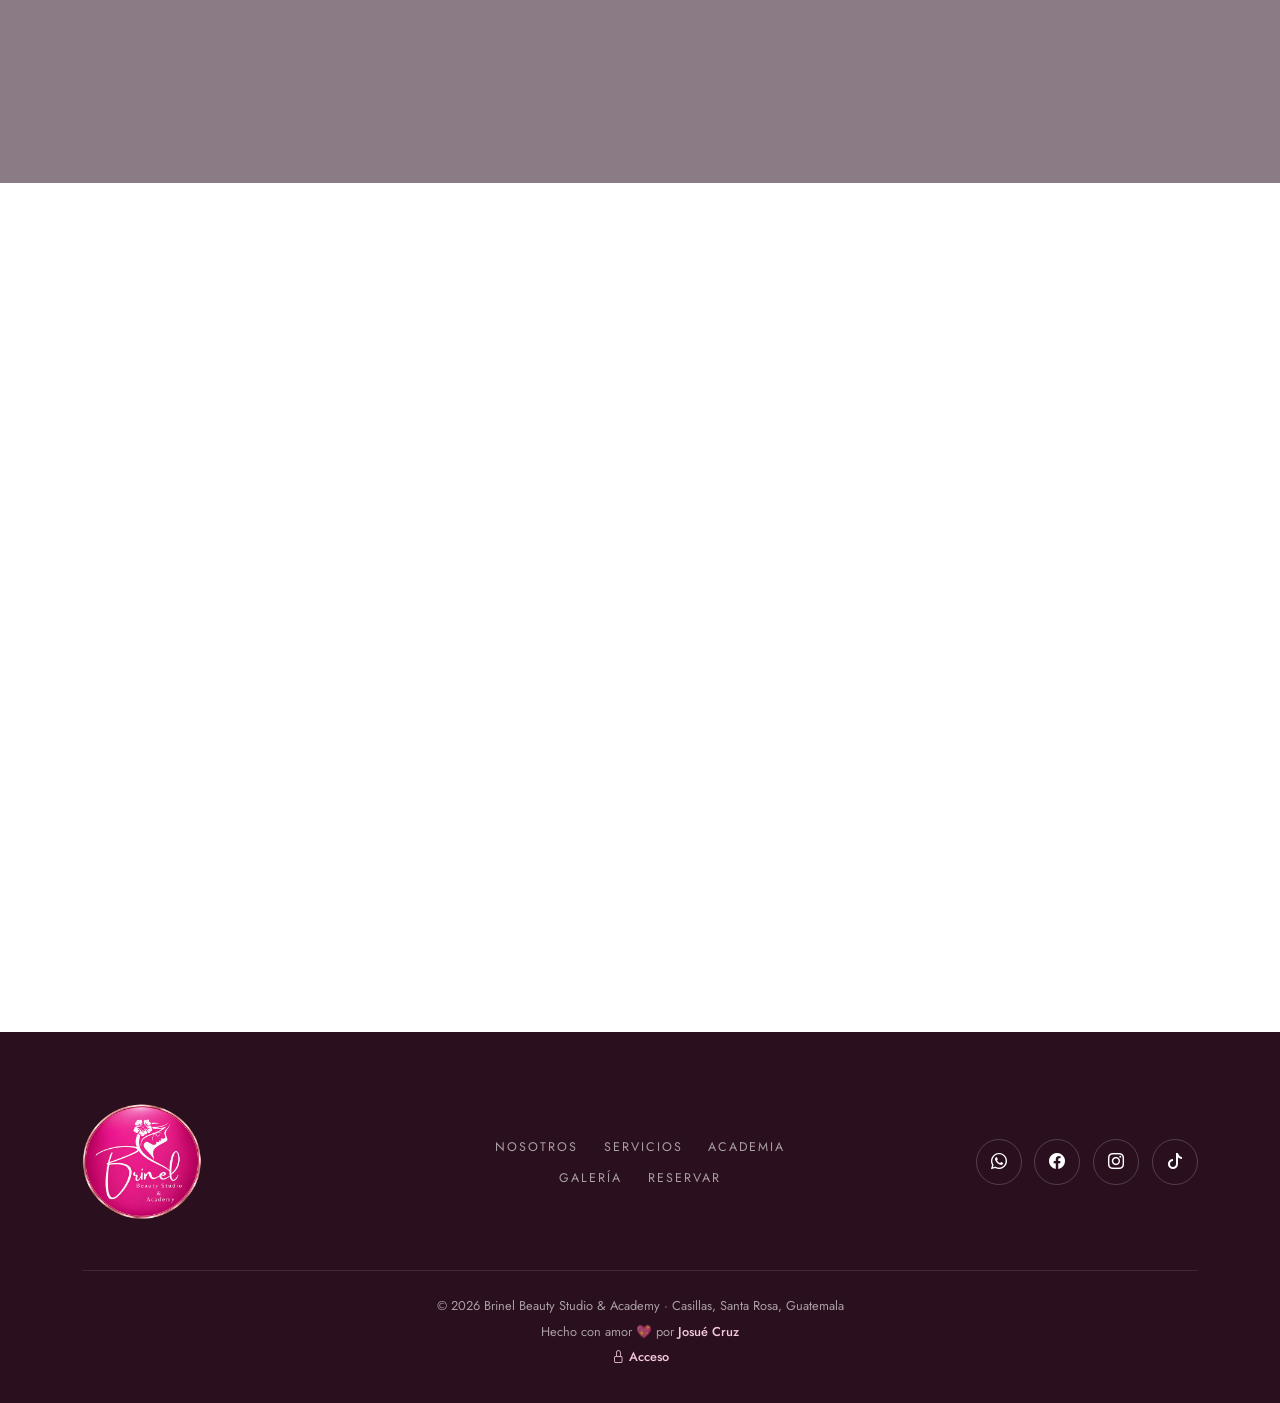
==== commit d3febdb3: "Ordenes: ingreso con Google, historial, numeracion automatica y acceso desde el pie" ====
--- a/index.html
+++ b/index.html
@@ -547,6 +547,7 @@
           Hecho con amor 💖 por
           <a href="#" id="lnkDev" target="_blank" rel="noopener" title="¿Quieres una página web? Escríbenos">Josué Cruz</a>
         </p>
+        <p><a href="orden.html" rel="nofollow" title="Acceso del personal"><i class="bi bi-lock"></i> Acceso</a></p>
       </div>
     </div>
   </footer>
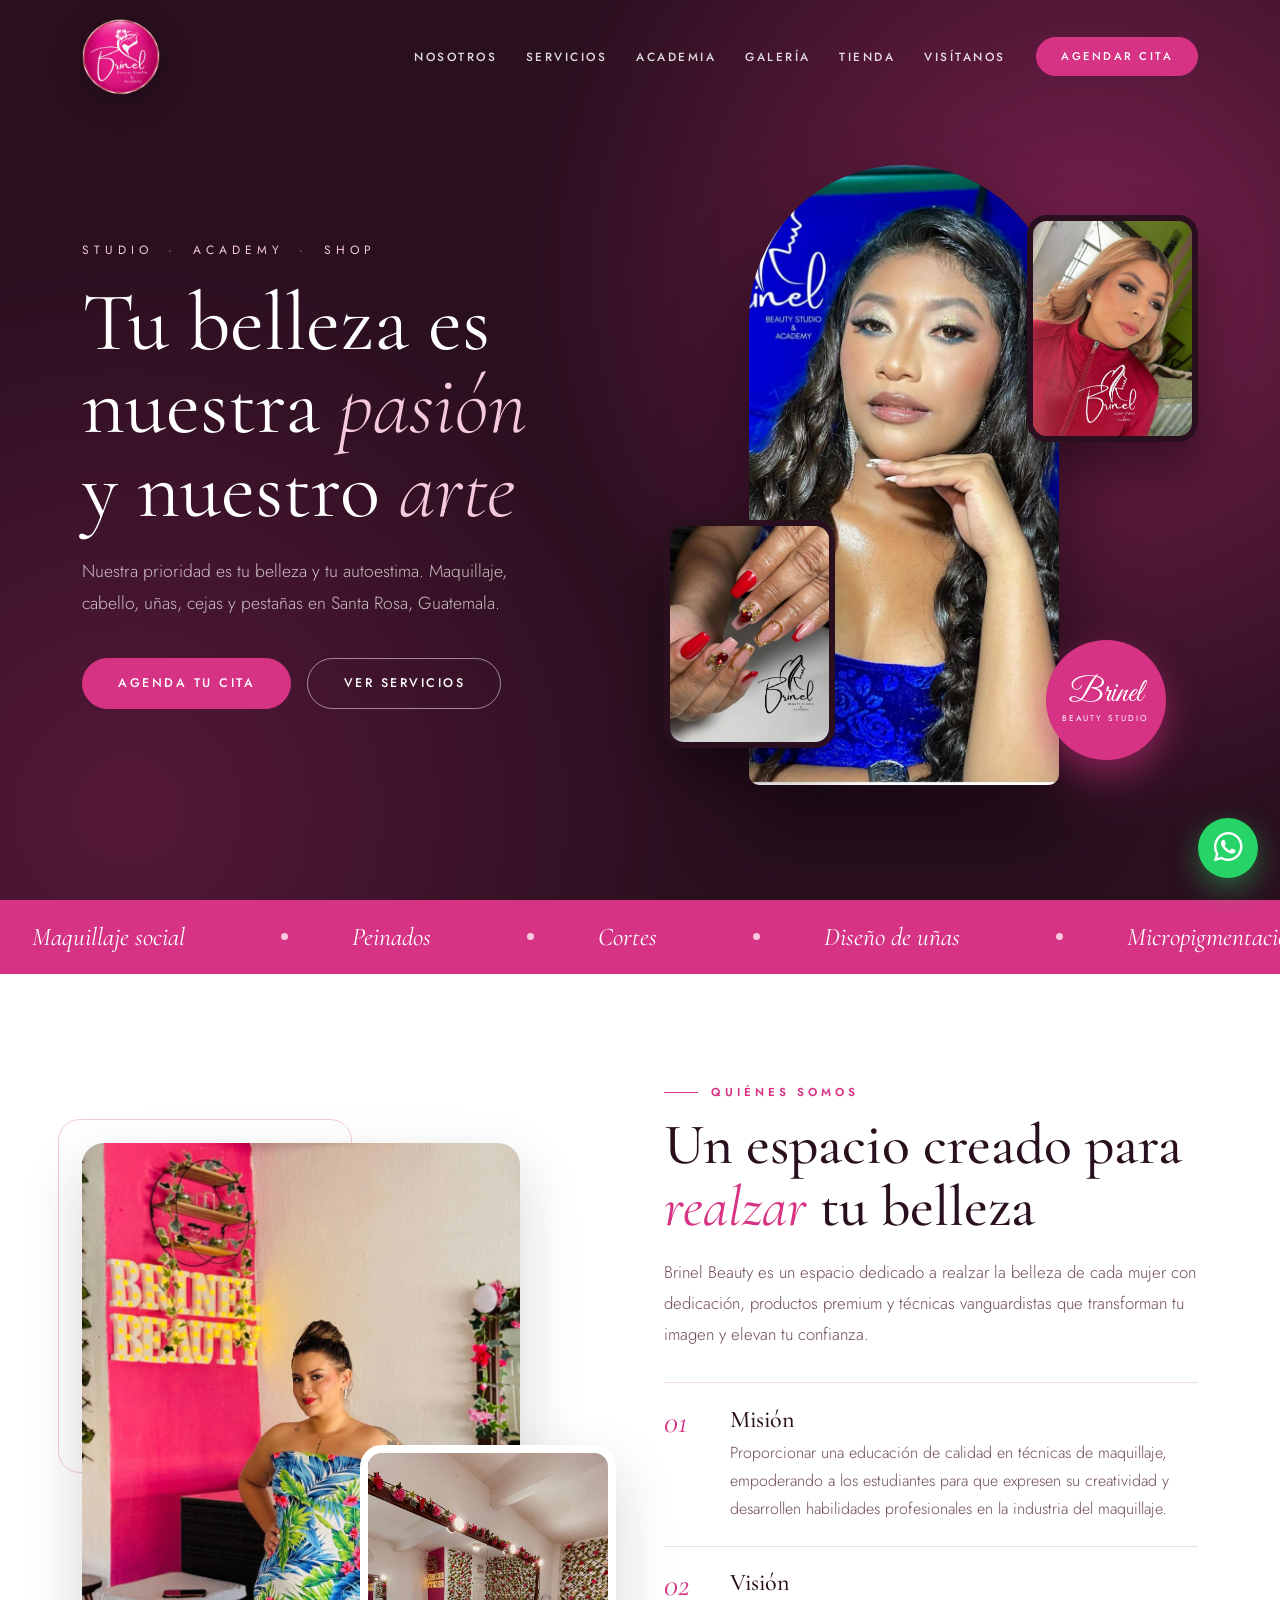
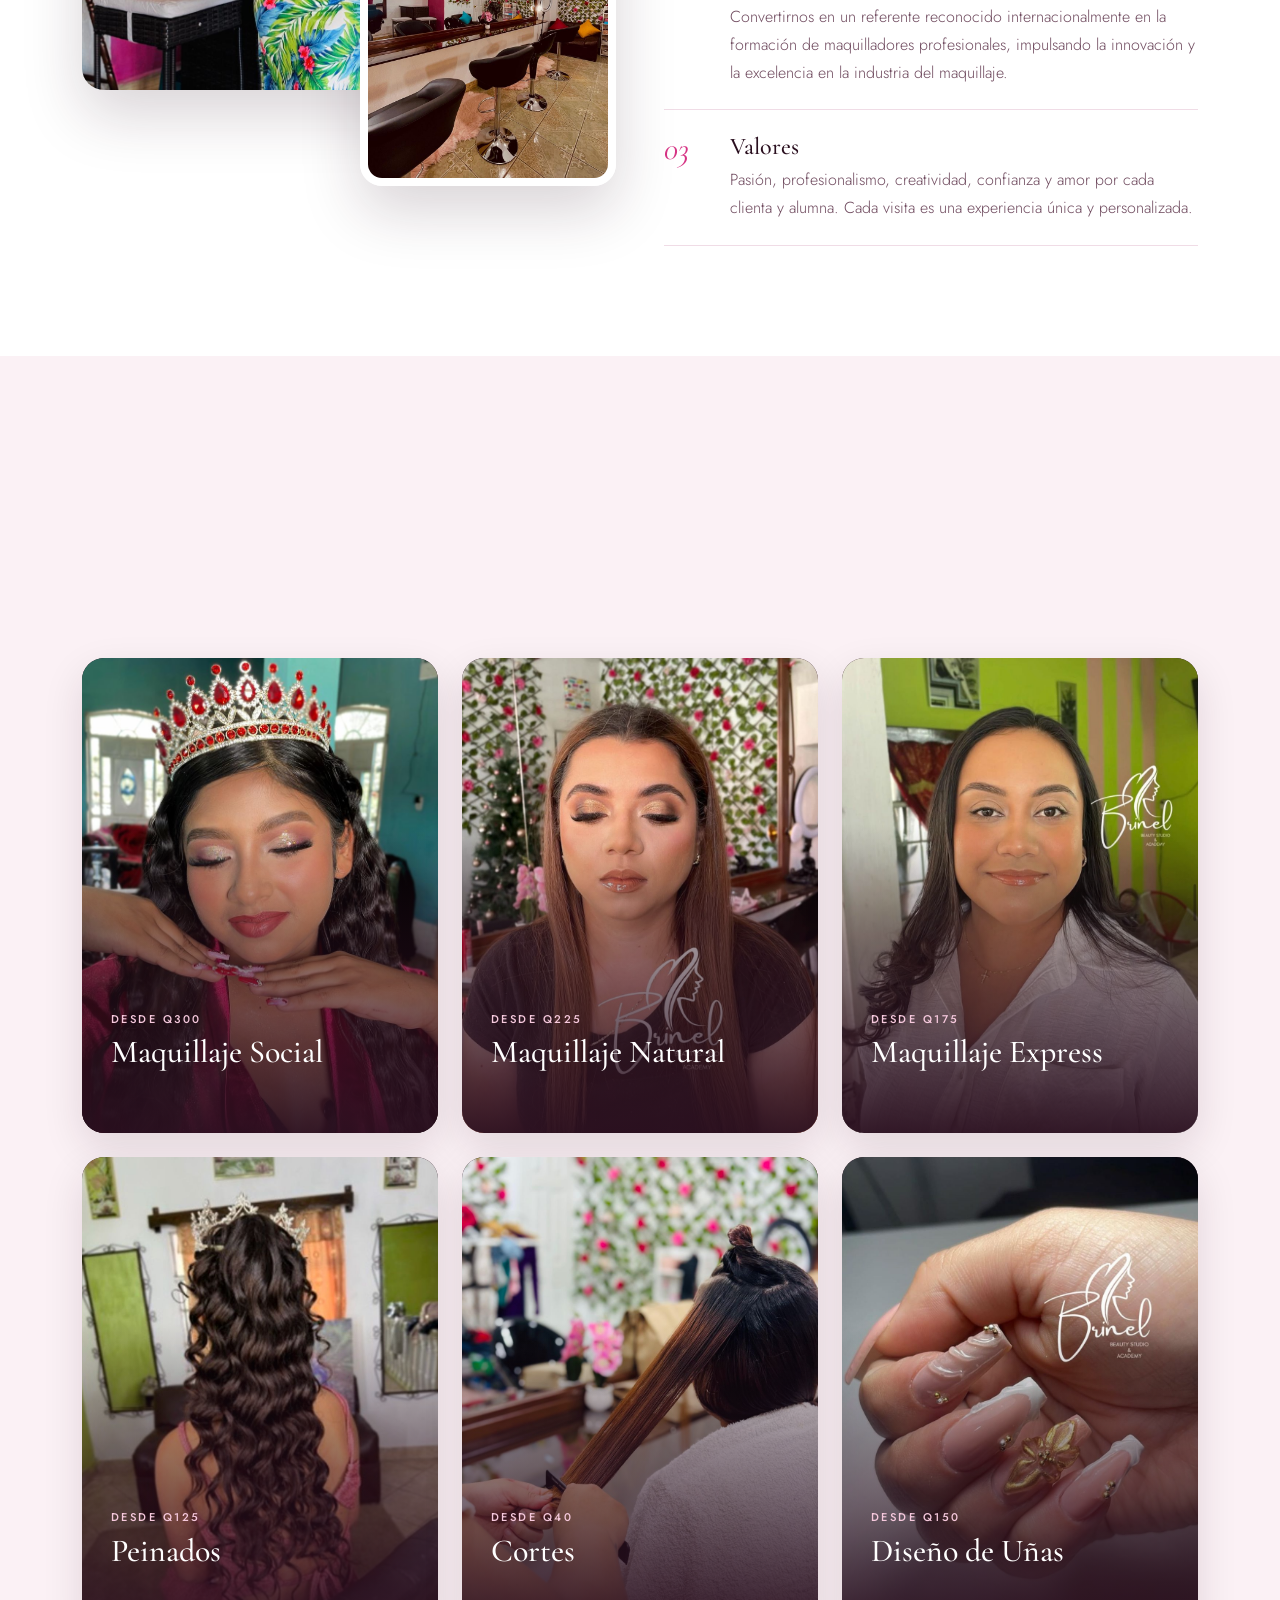
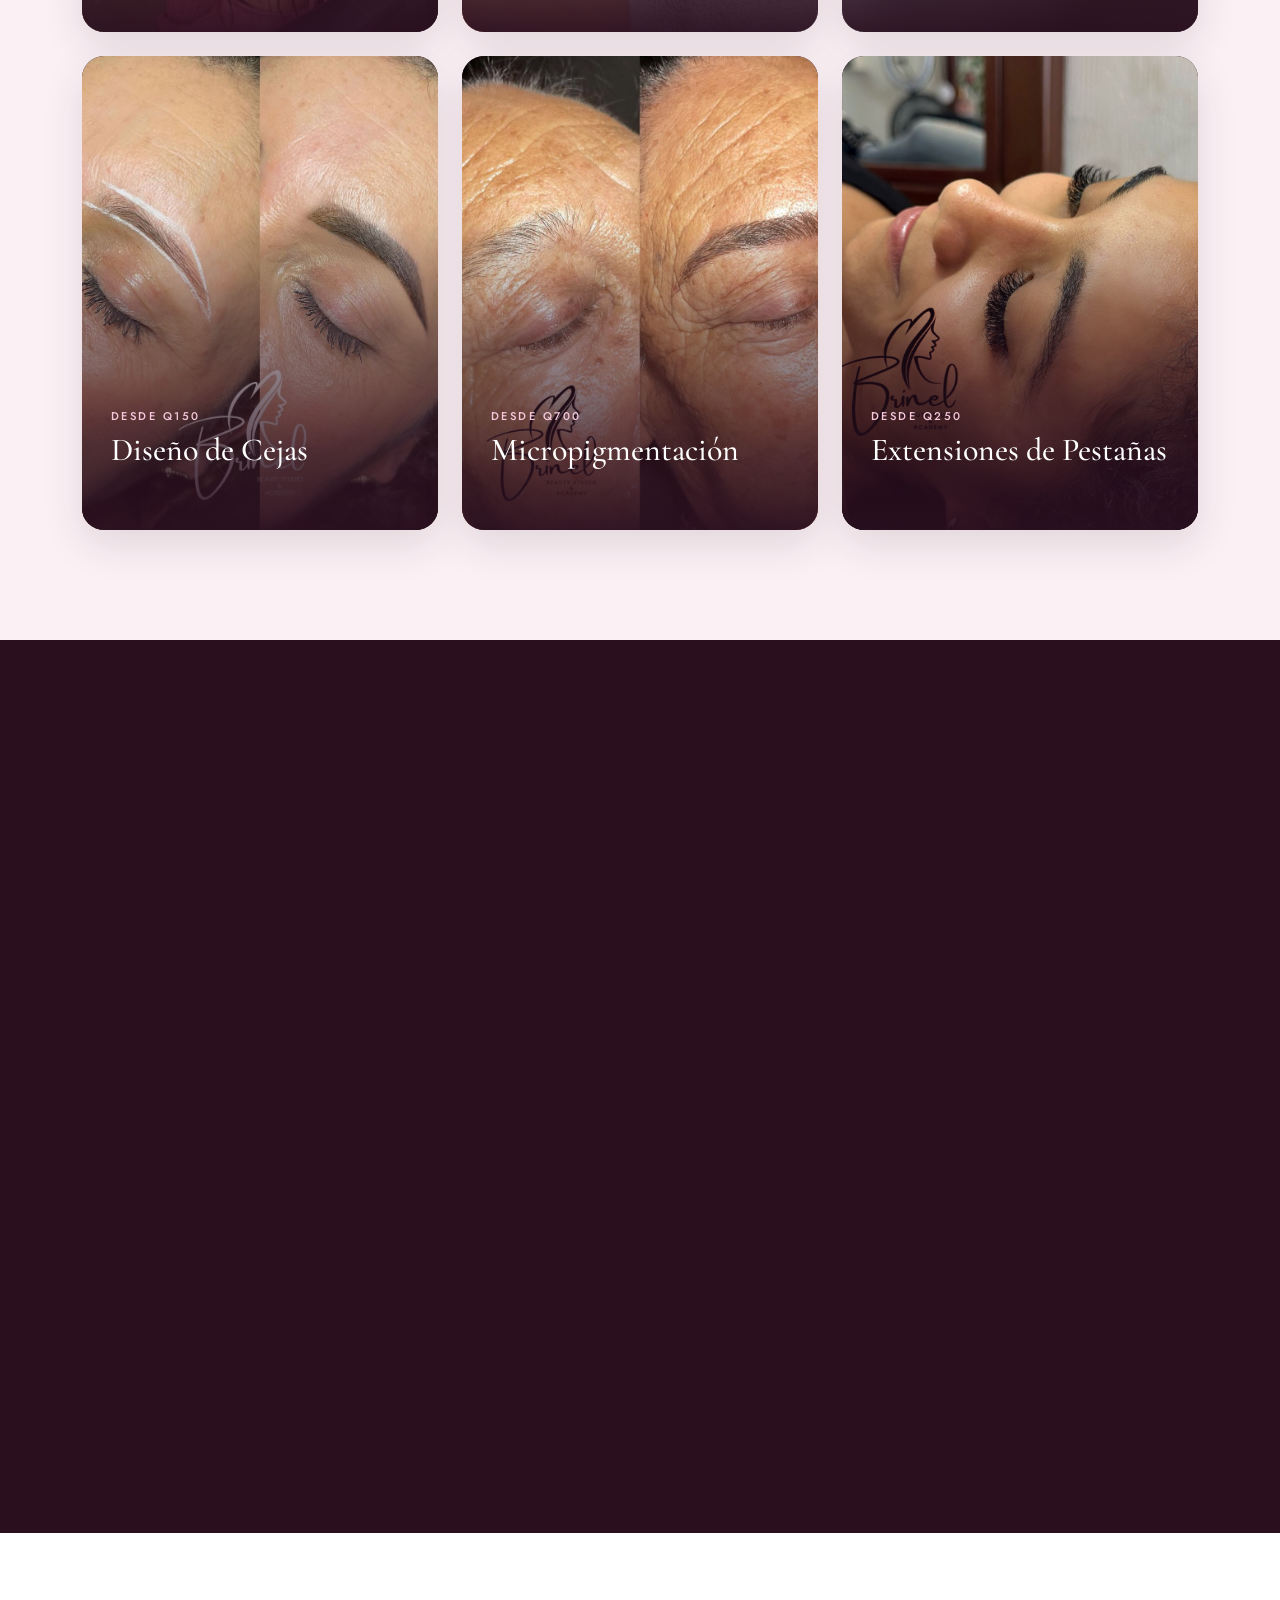
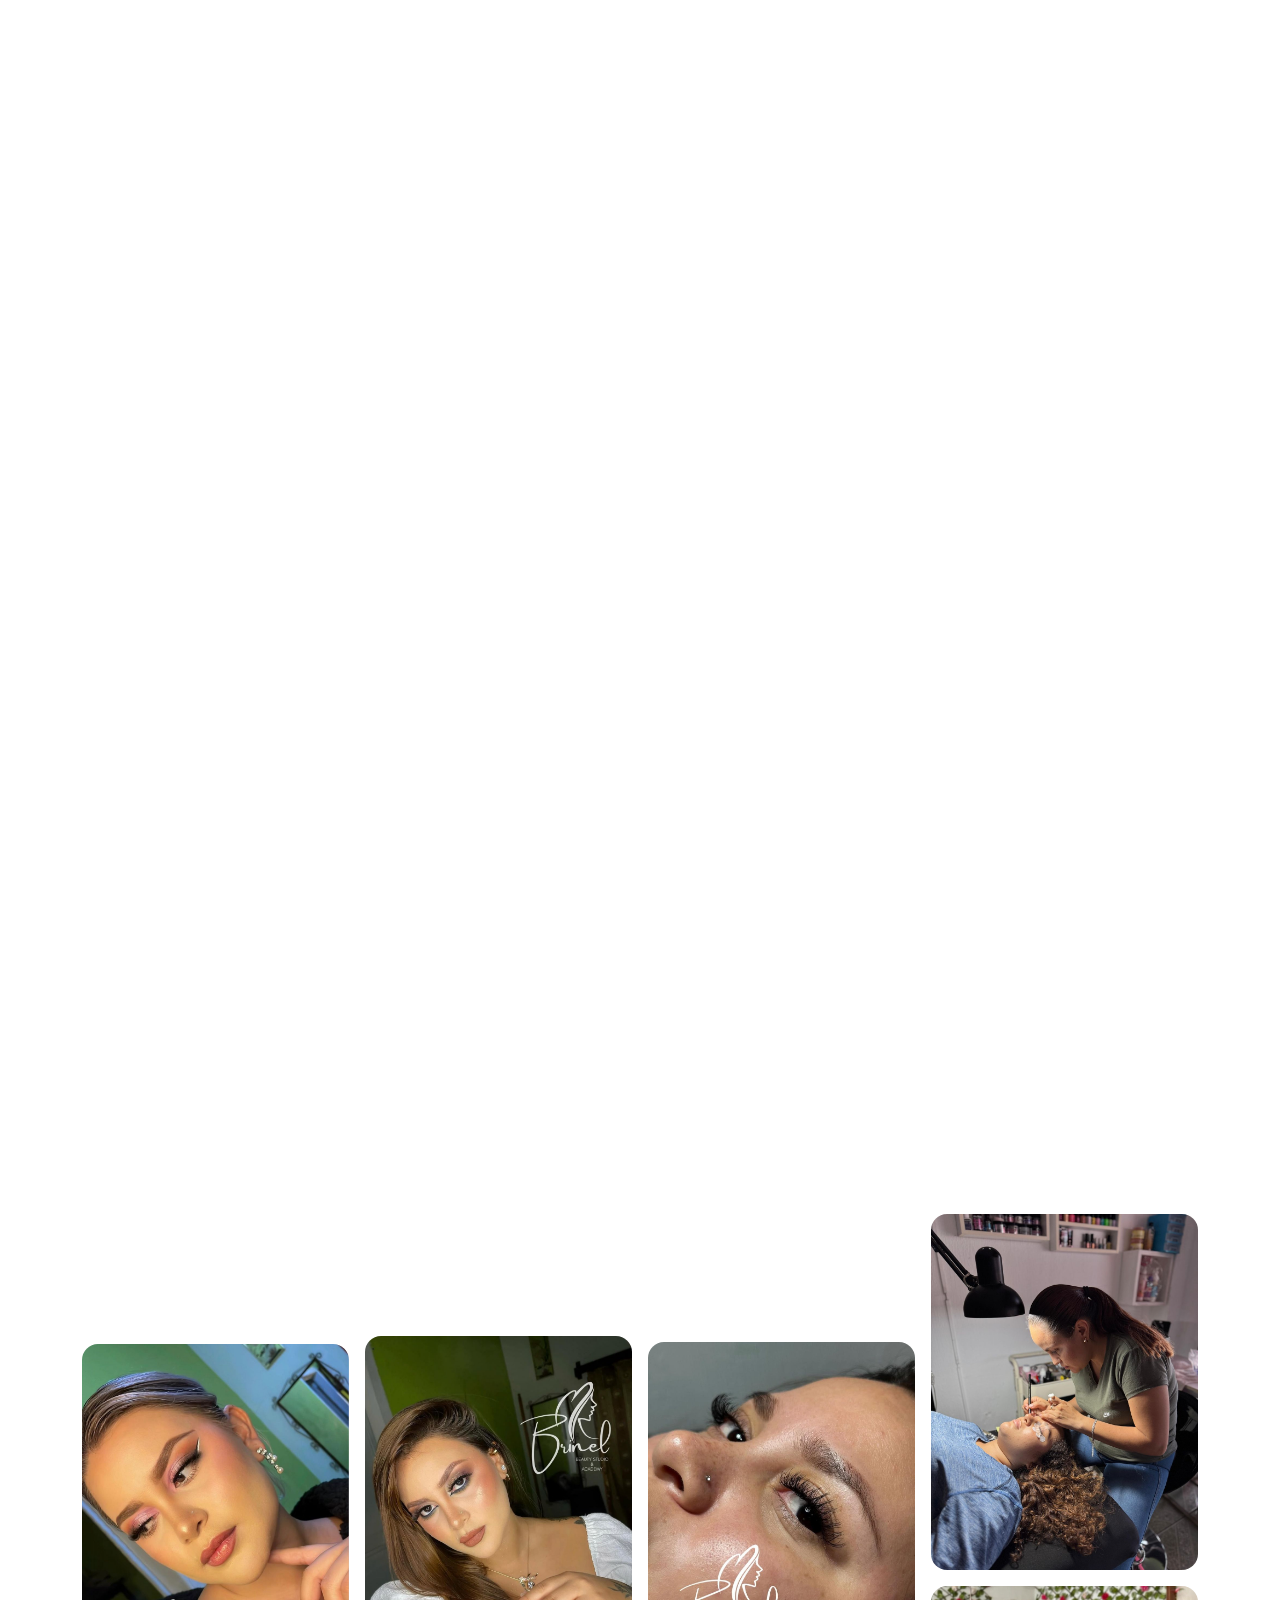
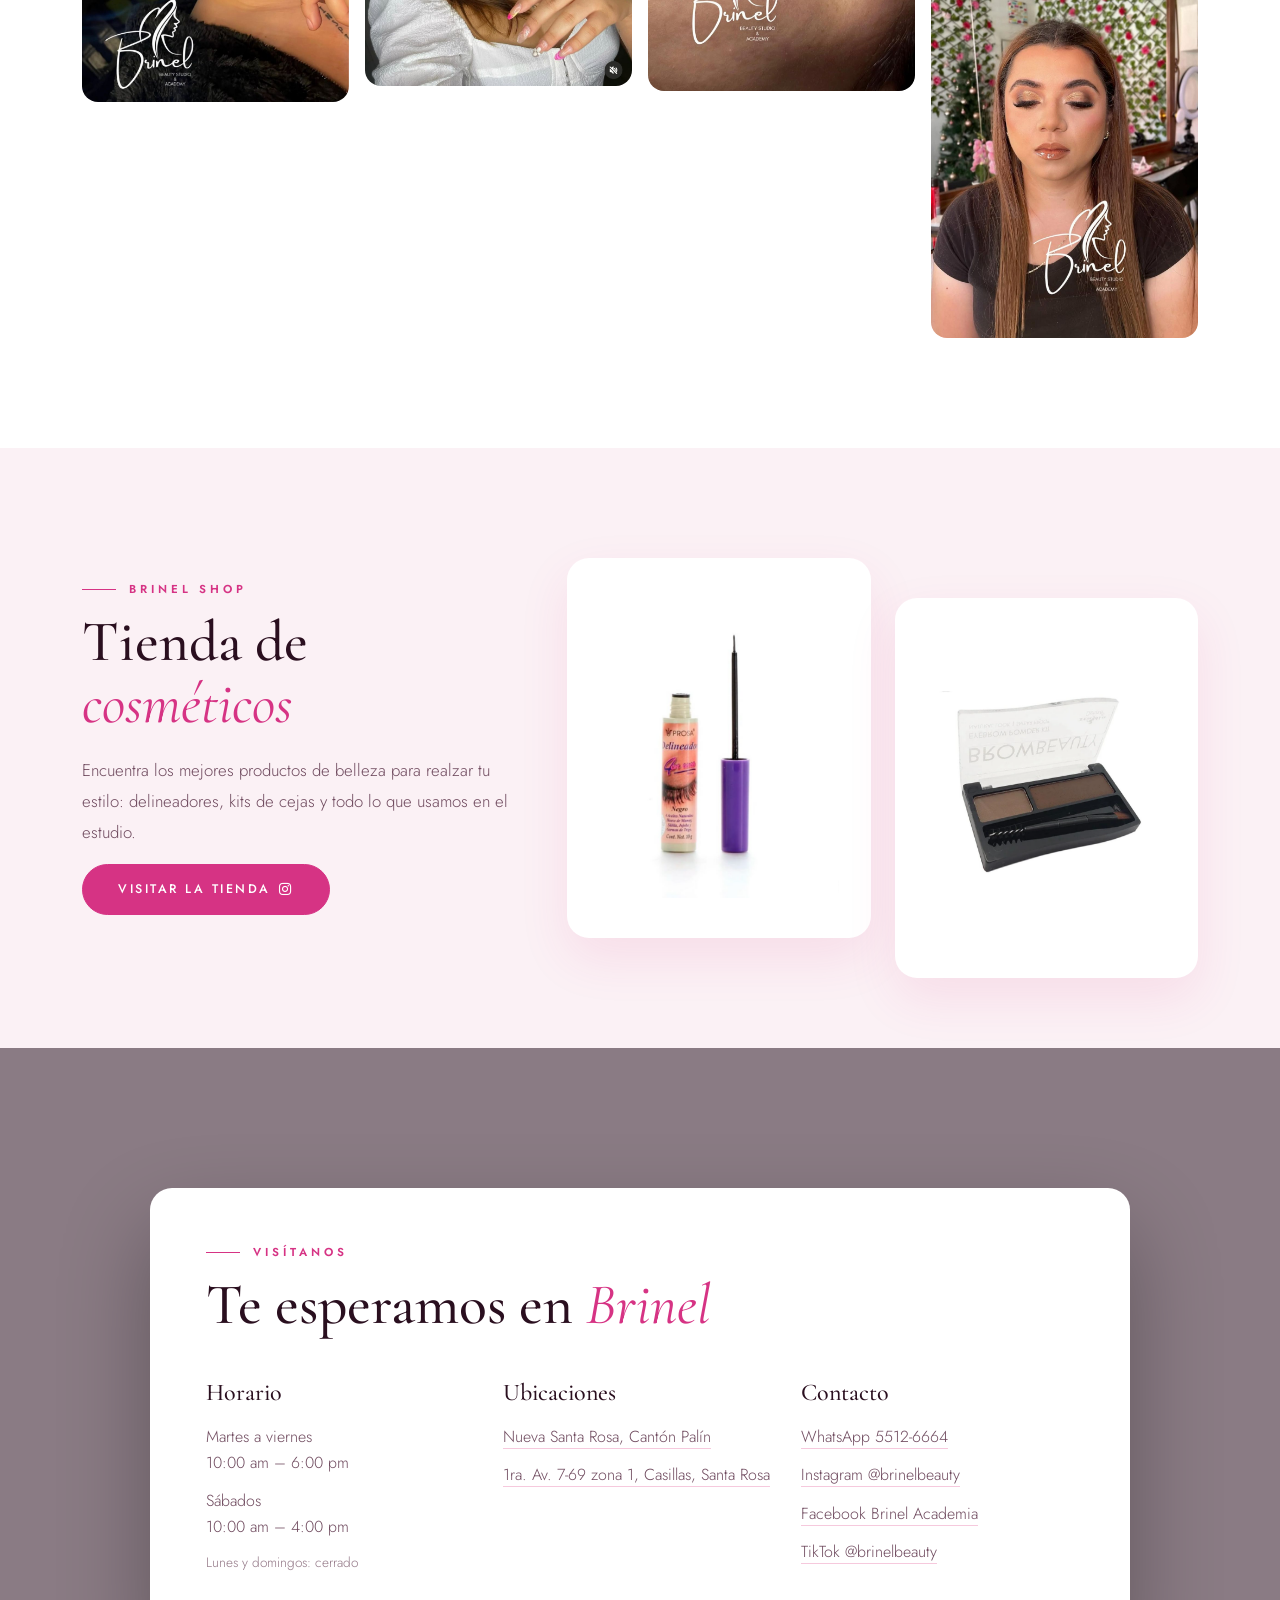
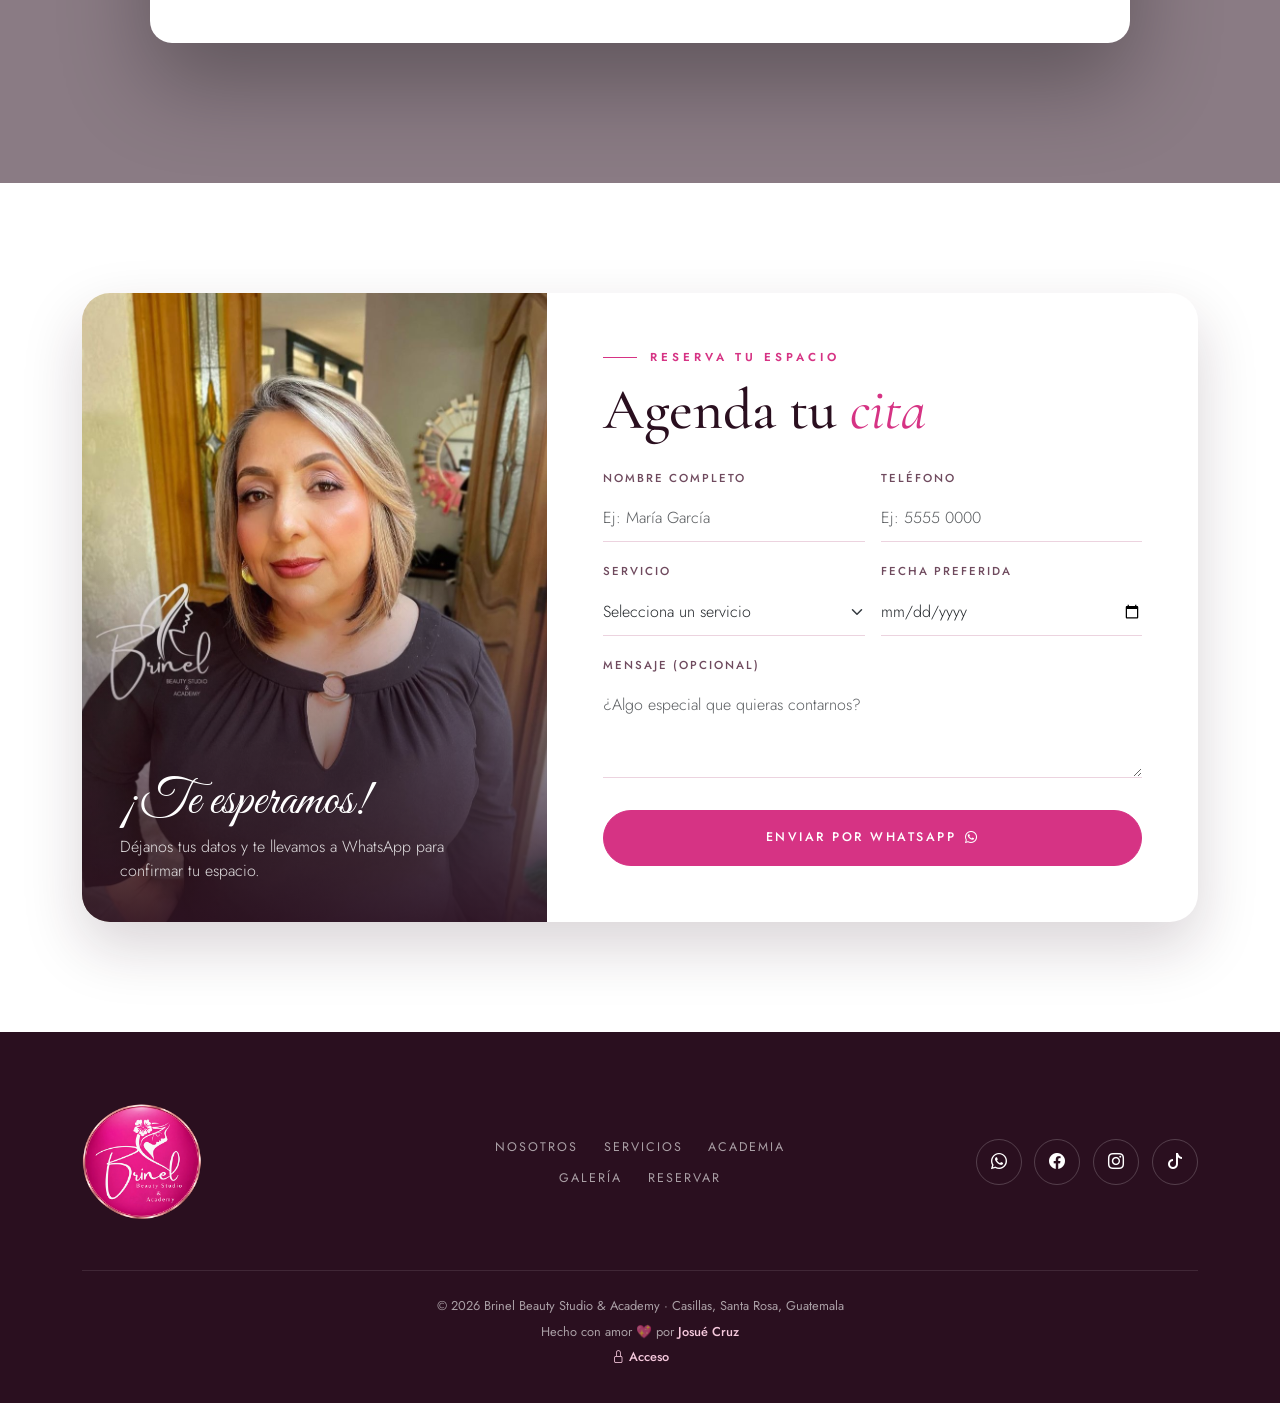
==== commit 862dd6c2: "Ordenes: clientas, reportes, precios, solicitudes de la pagina y resenas" ====
--- a/index.html
+++ b/index.html
@@ -557,6 +557,7 @@
 
   <script src="https://cdn.jsdelivr.net/npm/bootstrap@5.3.3/dist/js/bootstrap.bundle.min.js"></script>
   <script src="Brinel_BeautyJS.js?v=4"></script>
+  <script type="module" src="Brinel_Solicitud.js?v=1"></script>
 </body>
 
 </html>
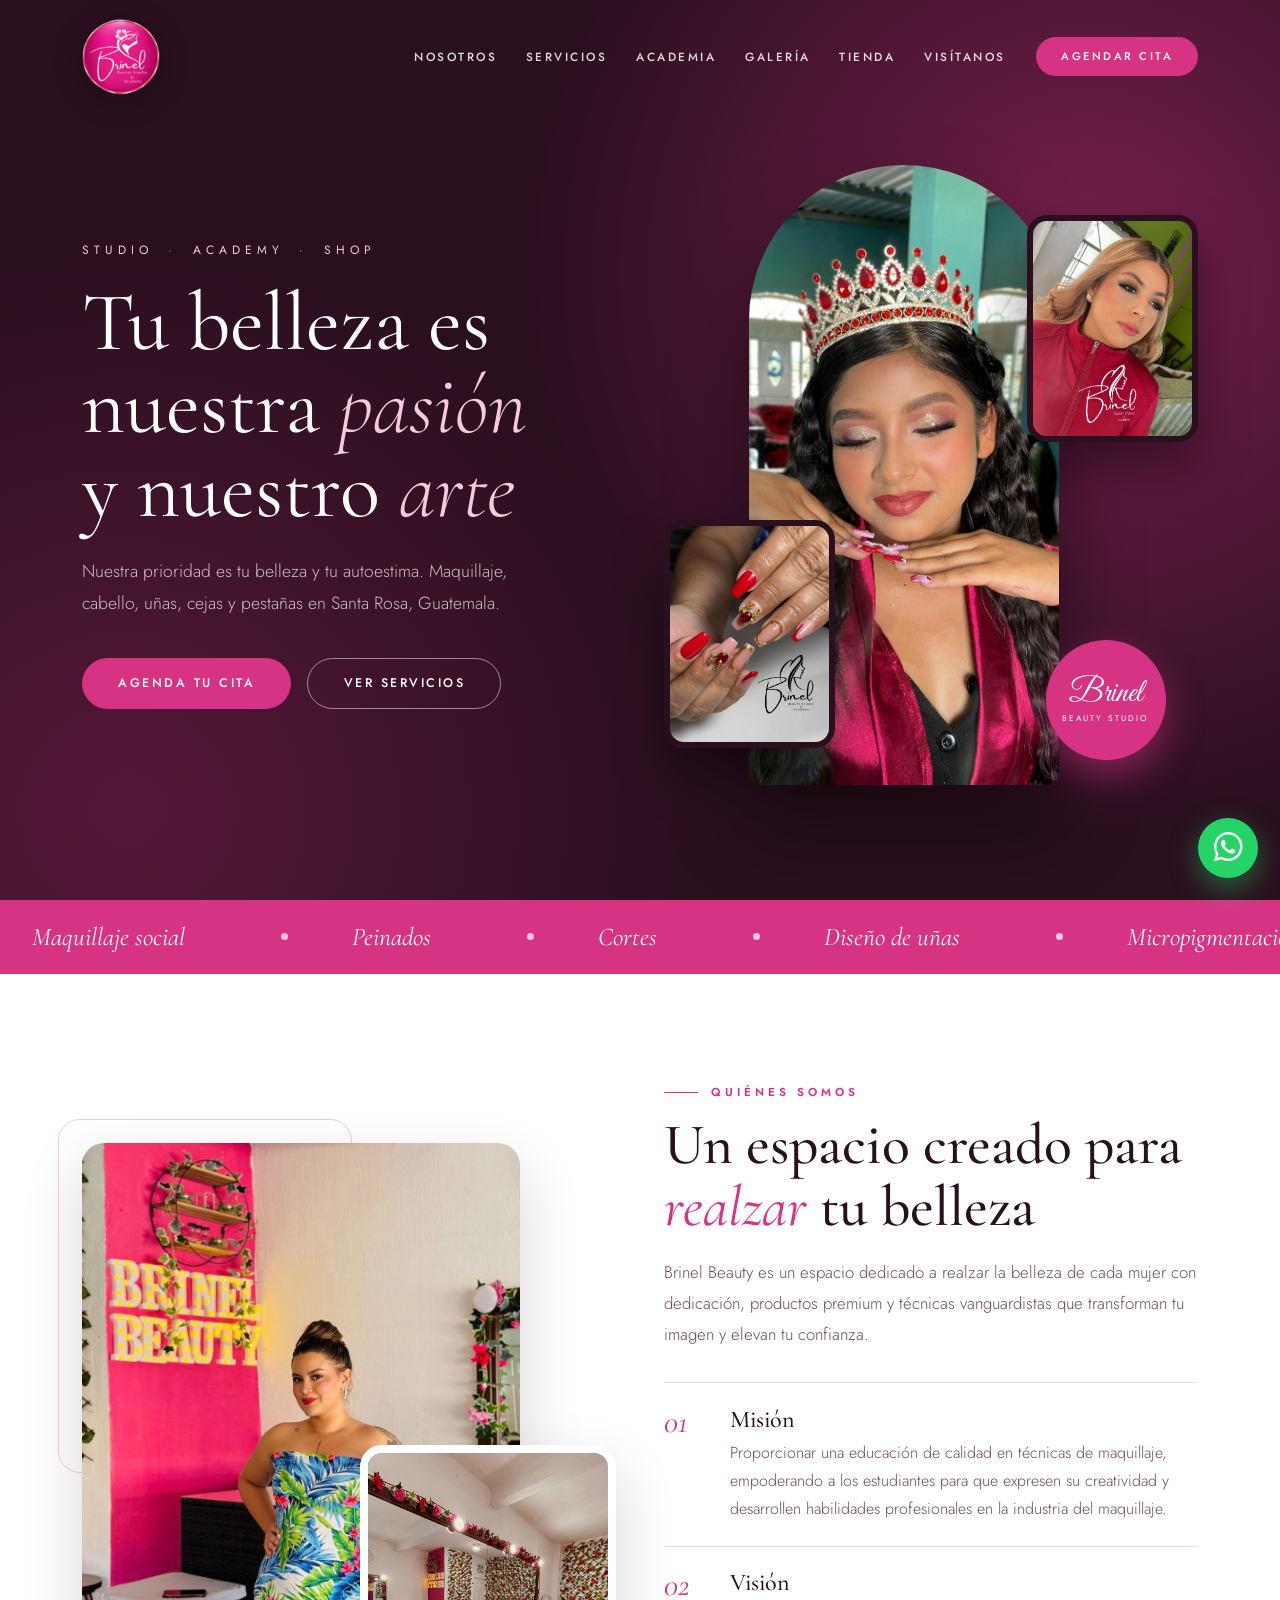
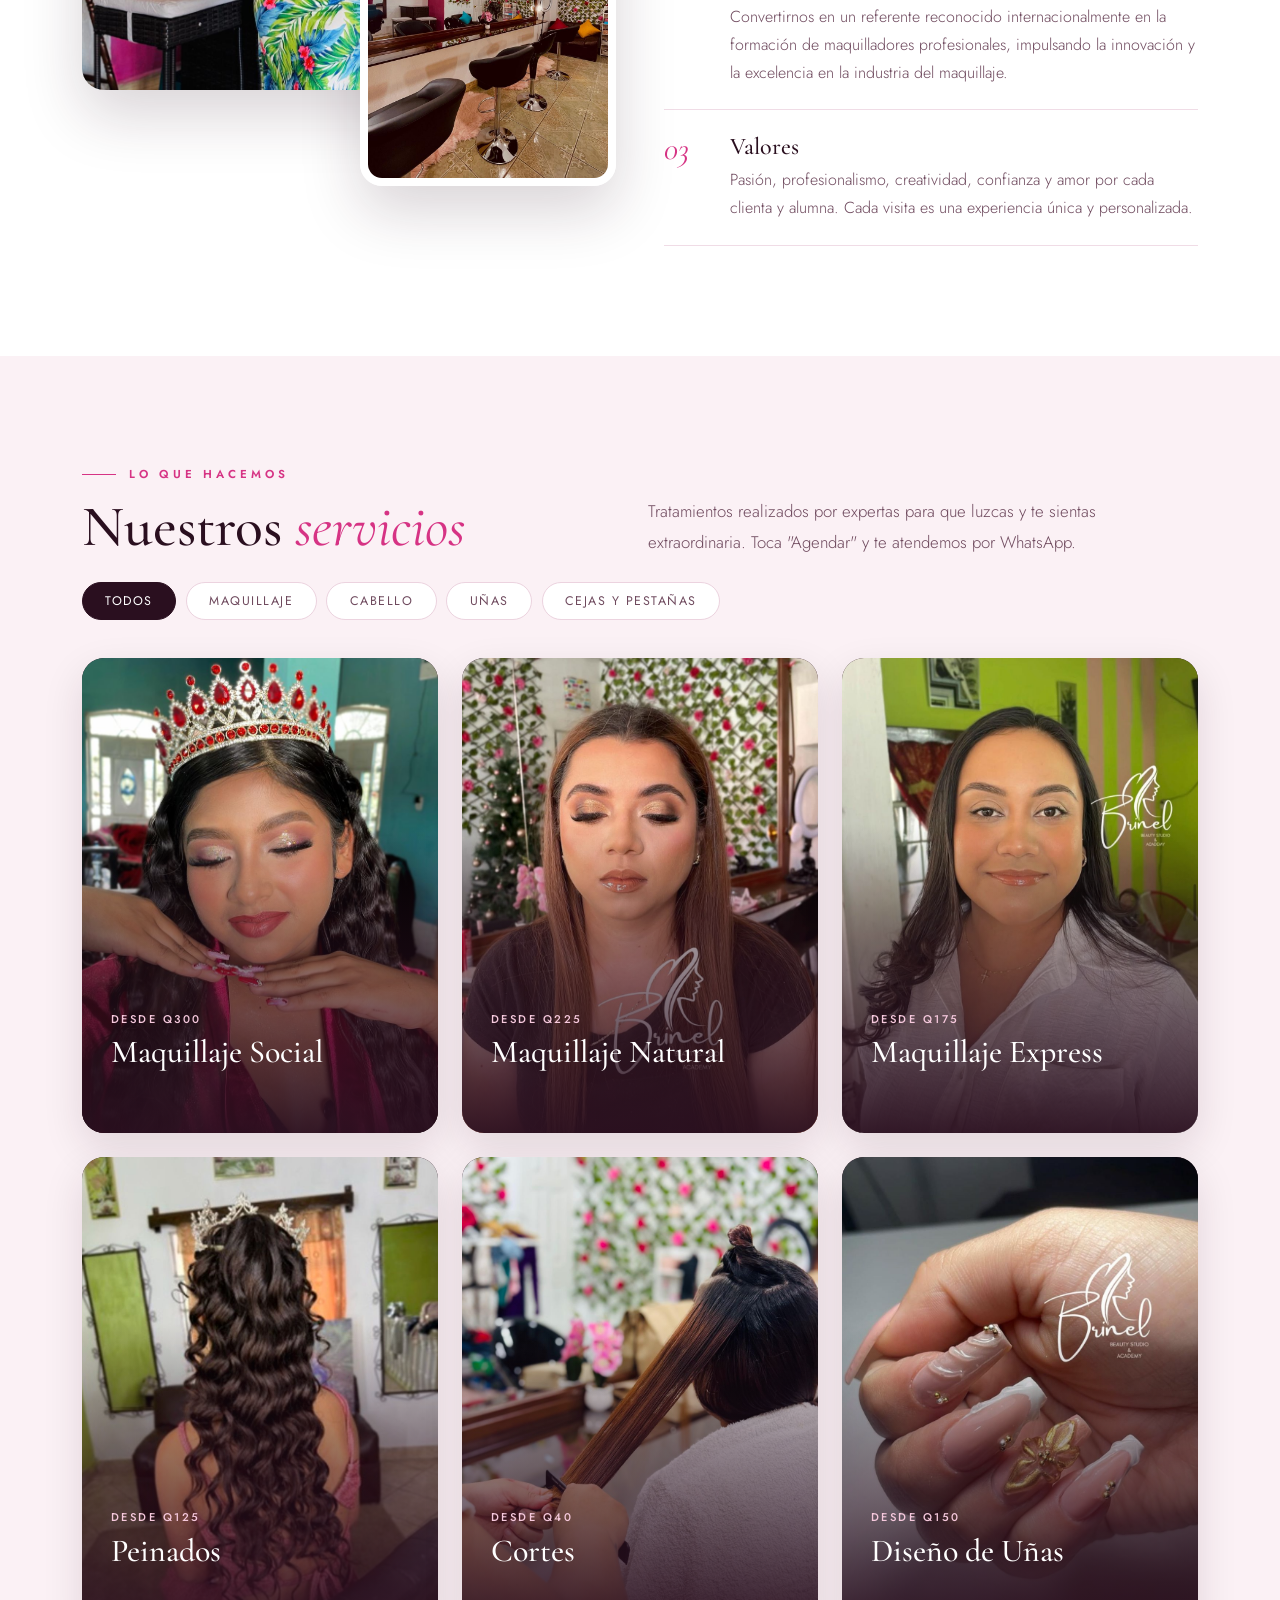
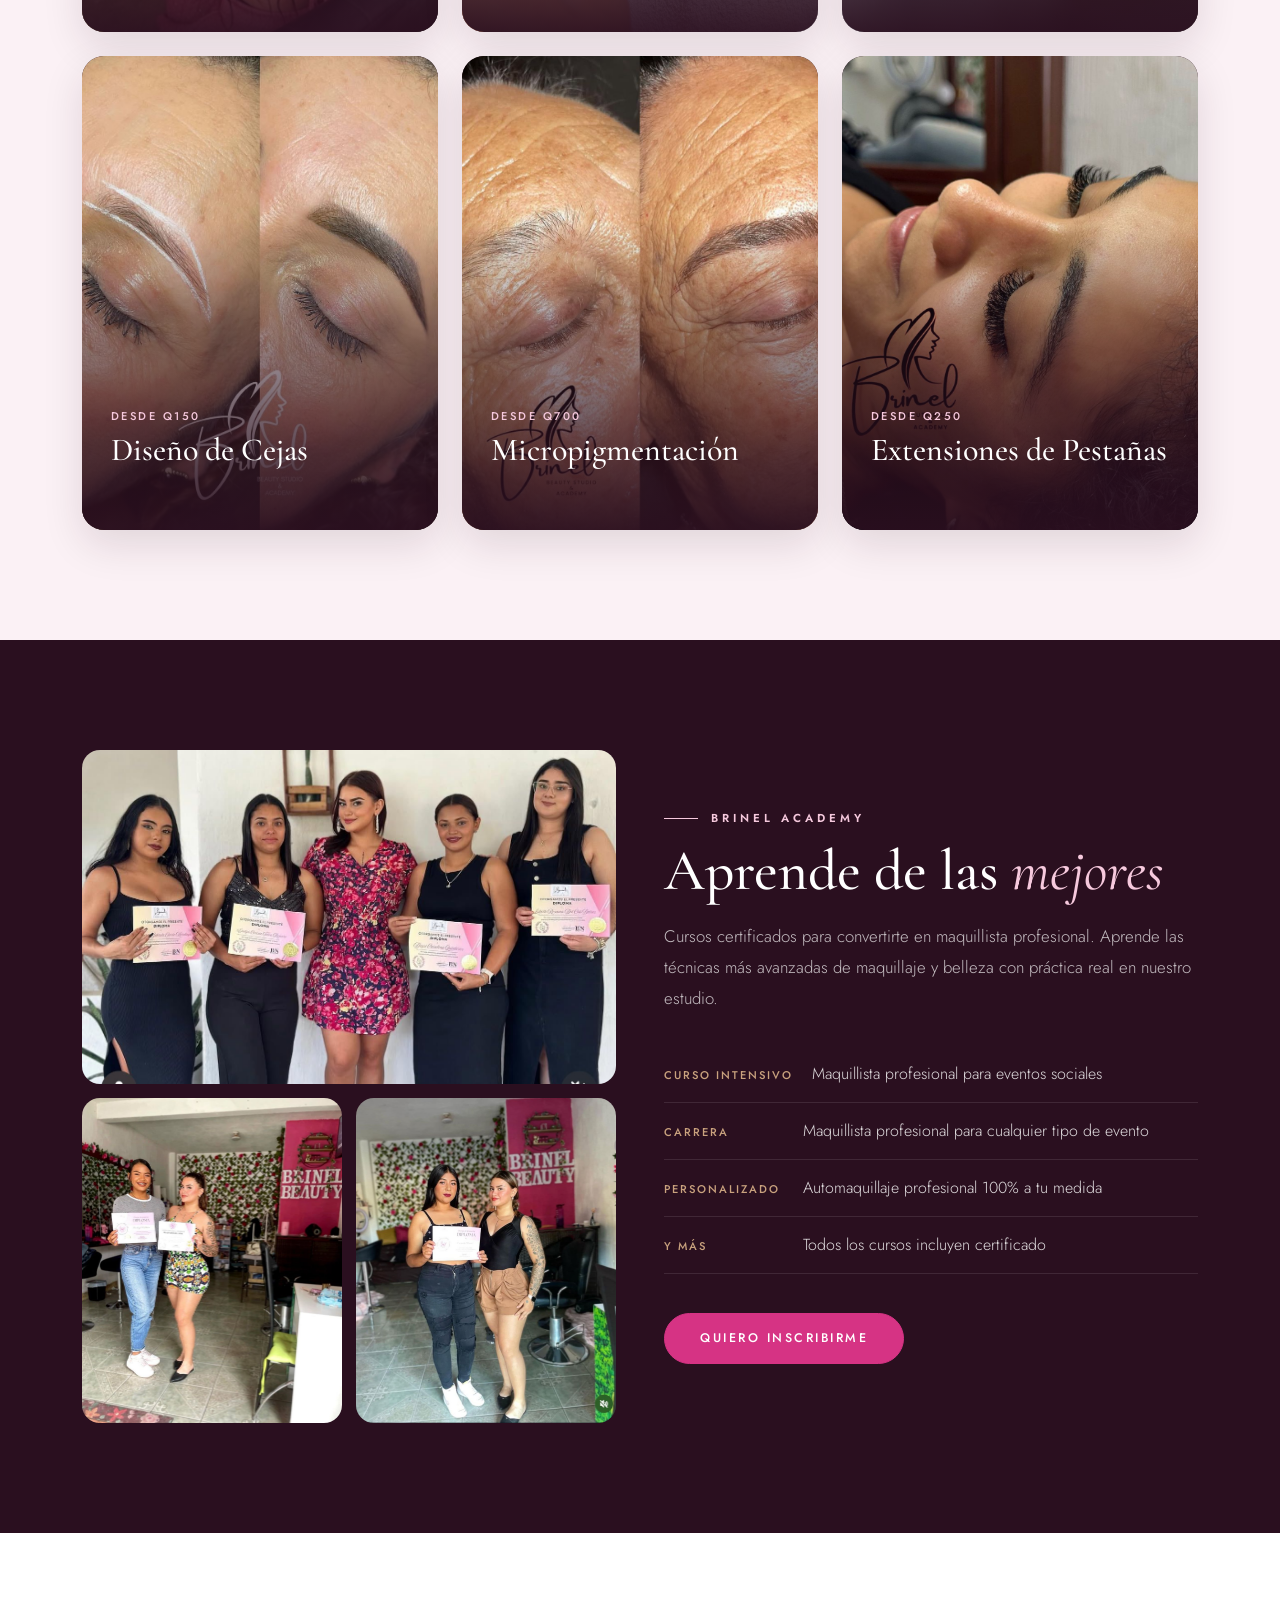
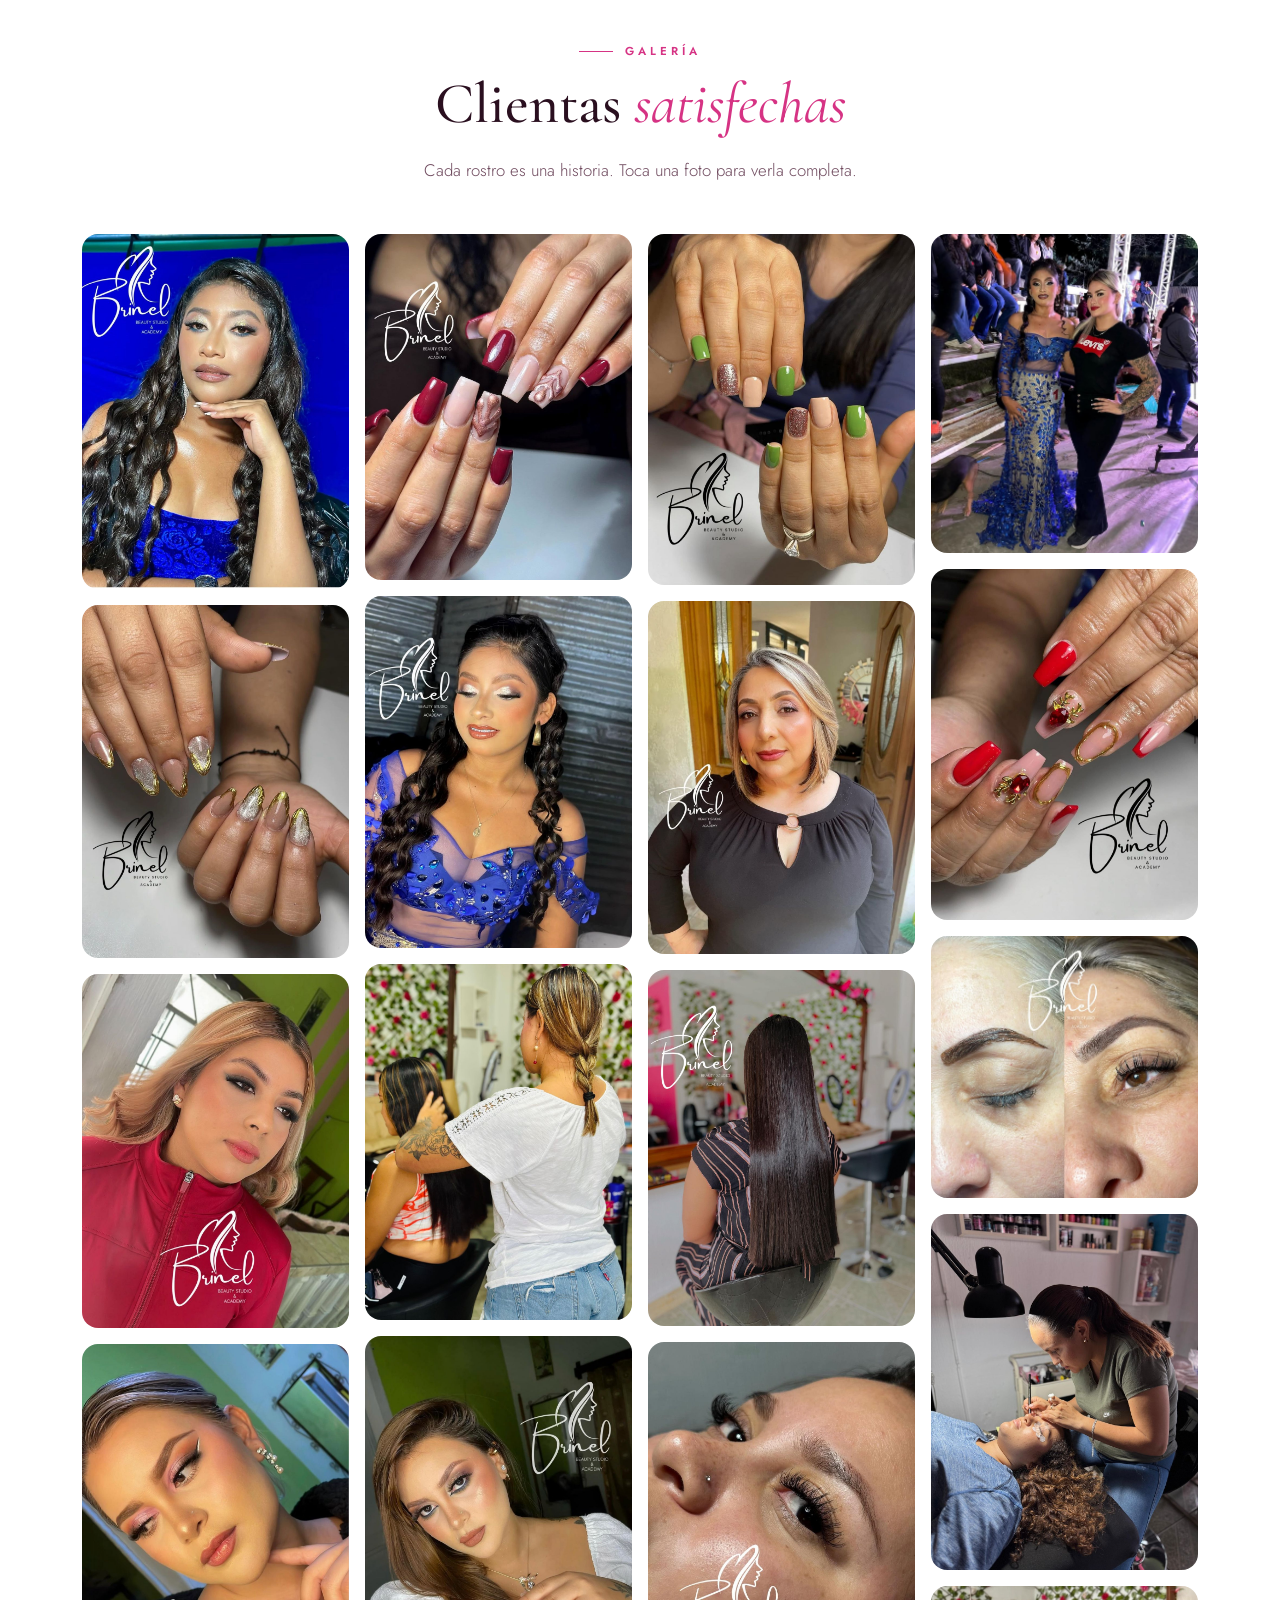
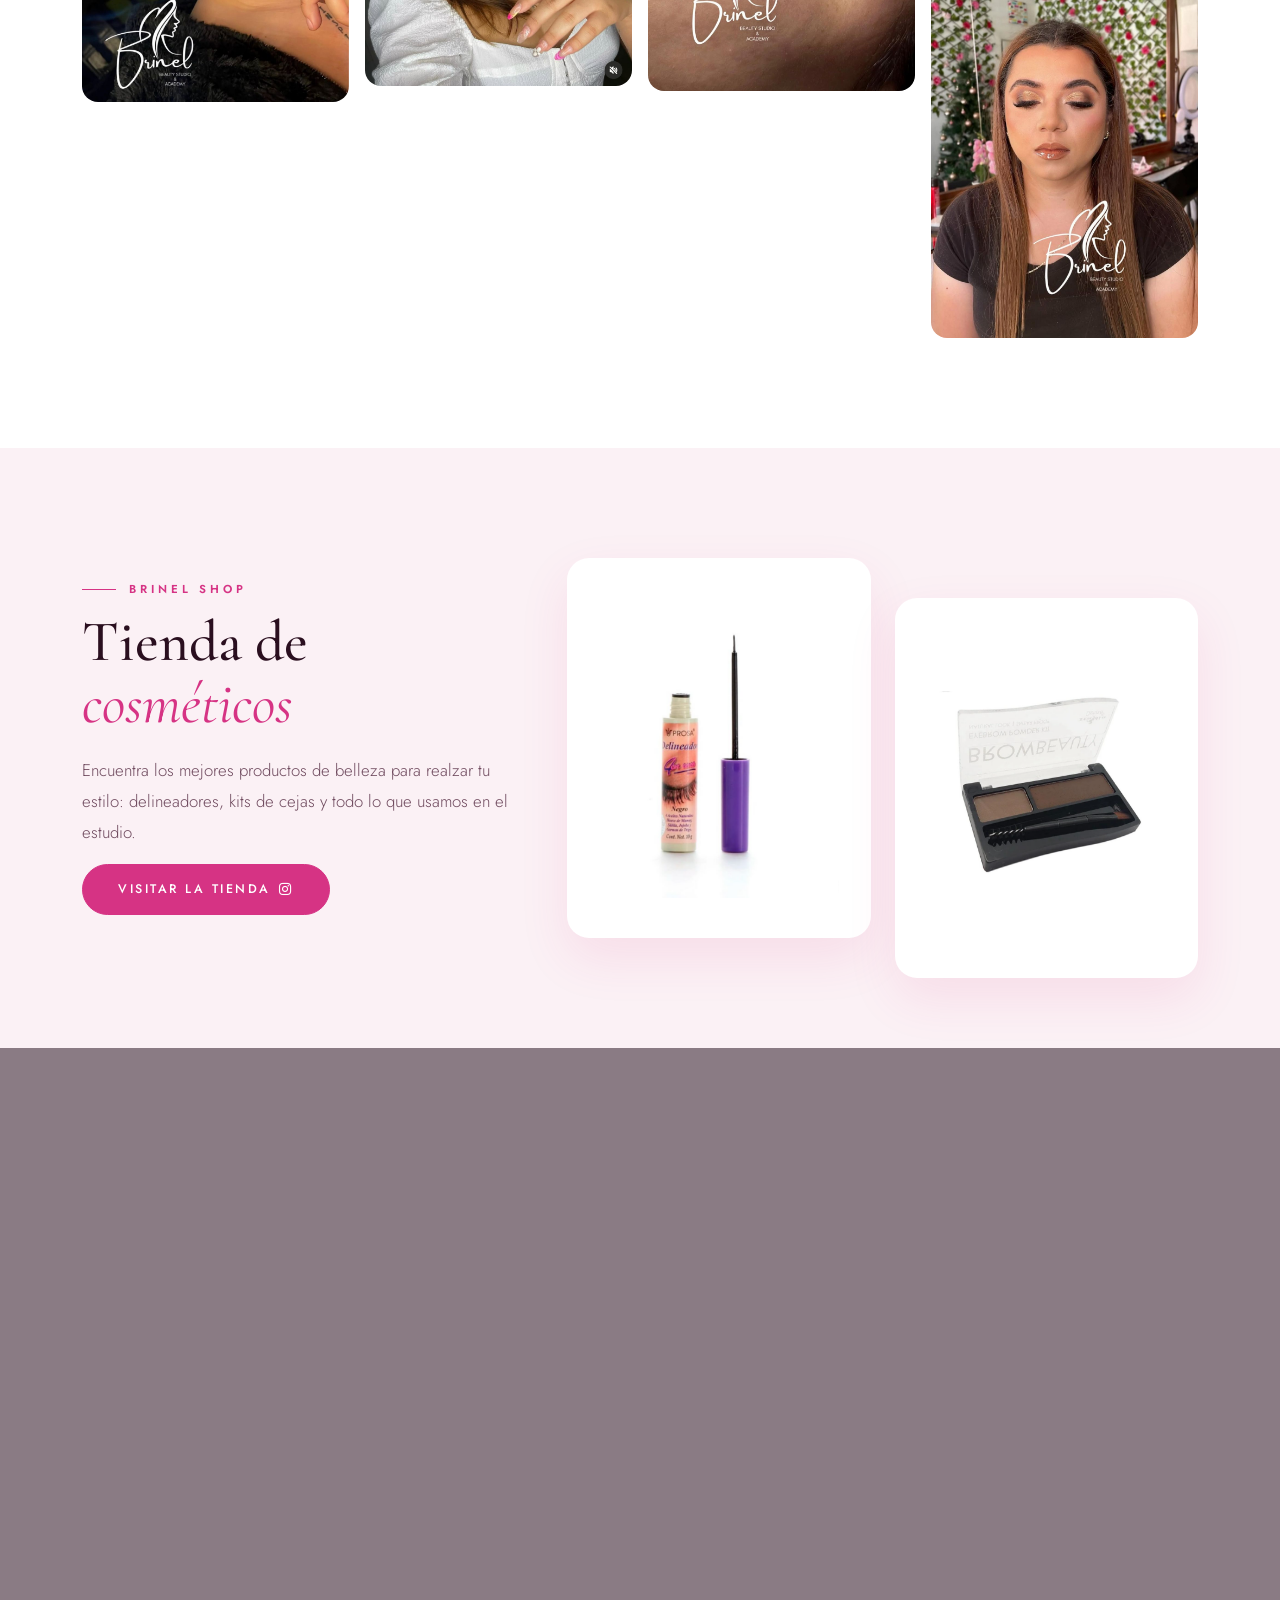
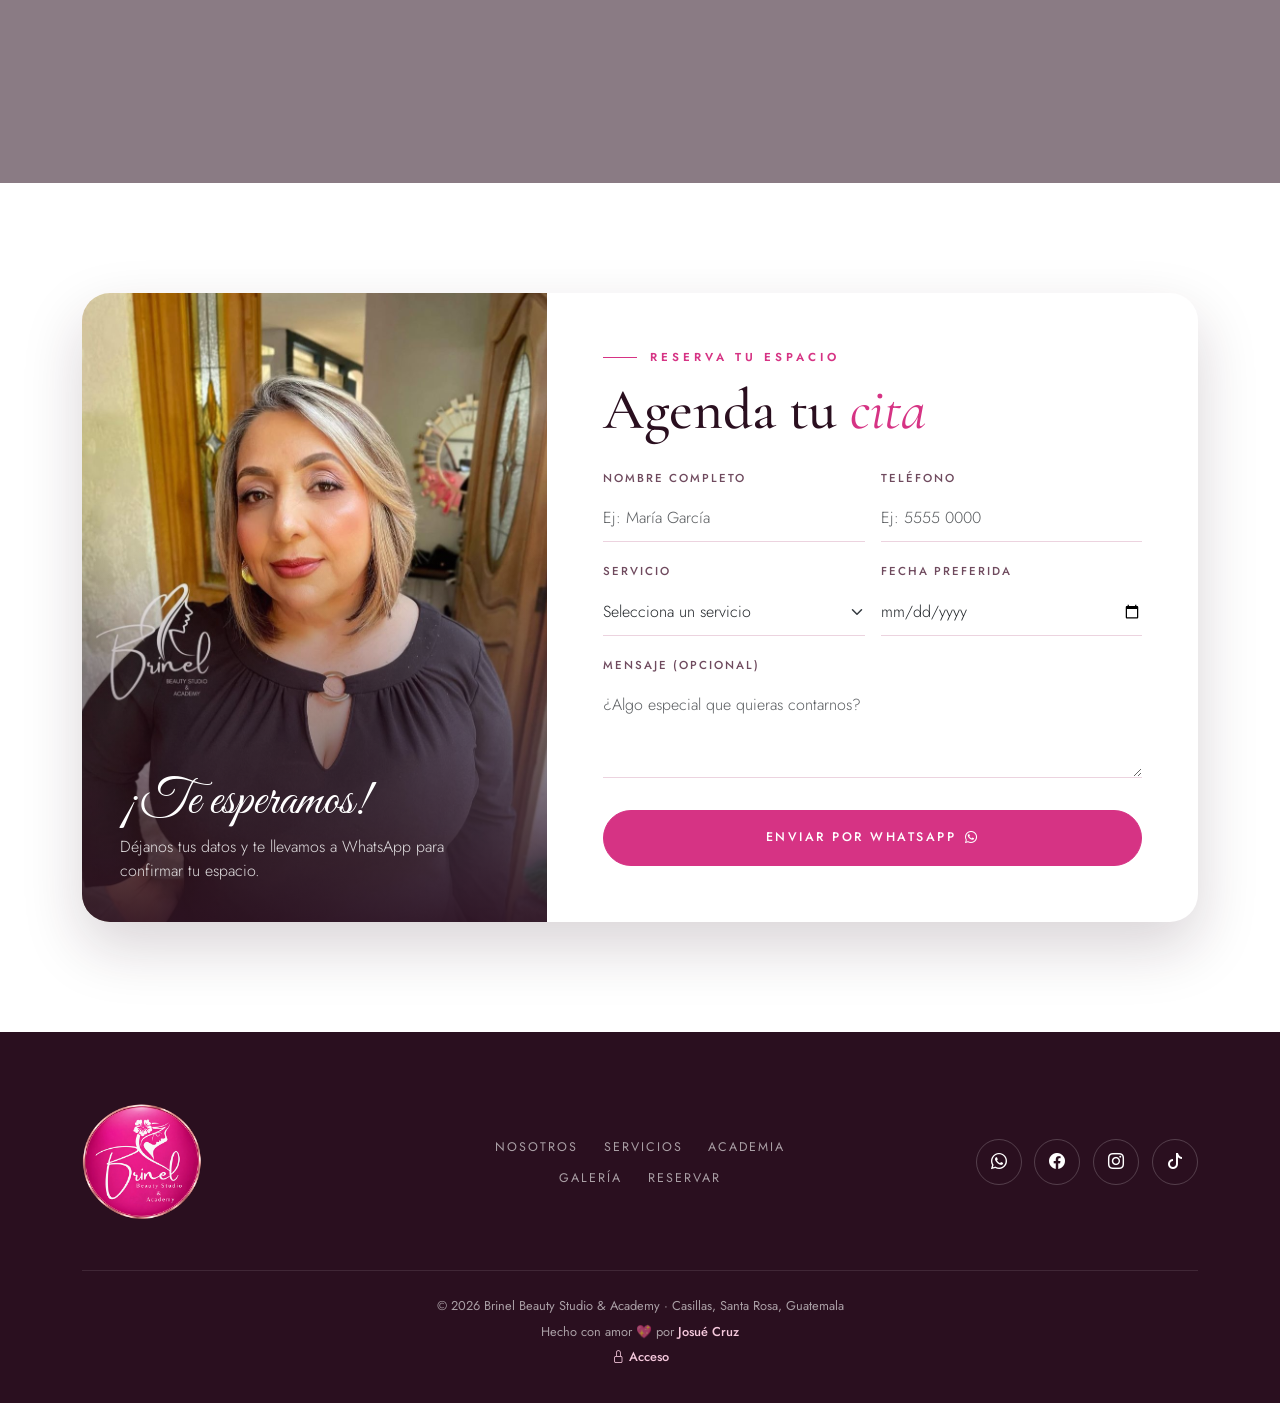
==== commit d6d2cde1: "Solicitudes: proteccion anti-spam (honeypot, tiempo minimo y limite por aparato)" ====
--- a/index.html
+++ b/index.html
@@ -26,6 +26,7 @@
   <link rel="icon" type="image/png" sizes="32x32" href="images/logos/favicon-32x32.png" />
   <link rel="icon" type="image/png" sizes="16x16" href="images/logos/favicon-16x16.png" />
   <link rel="manifest" href="images/site.webmanifest" />
+  <style>.hp-campo{position:absolute;left:-9999px;width:1px;height:1px;overflow:hidden;opacity:0;pointer-events:none}</style>
 </head>
 
 <body>
@@ -490,6 +491,10 @@
                     <label class="form-label" for="mensajeCliente">Mensaje (opcional)</label>
                     <textarea class="form-control" id="mensajeCliente" rows="3" placeholder="¿Algo especial que quieras contarnos?"></textarea>
                   </div>
+                  <div class="hp-campo" aria-hidden="true">
+                    <label for="sitioWeb">No llenar este campo</label>
+                    <input type="text" id="sitioWeb" name="sitioWeb" tabindex="-1" autocomplete="off" />
+                  </div>
                   <div class="col-12">
                     <button type="submit" class="btn-brinel w-100" id="btnCita">Enviar por WhatsApp <i class="bi bi-whatsapp ms-1"></i></button>
                   </div>
@@ -557,7 +562,7 @@
 
   <script src="https://cdn.jsdelivr.net/npm/bootstrap@5.3.3/dist/js/bootstrap.bundle.min.js"></script>
   <script src="Brinel_BeautyJS.js?v=4"></script>
-  <script type="module" src="Brinel_Solicitud.js?v=1"></script>
+  <script type="module" src="Brinel_Solicitud.js?v=2"></script>
 </body>
 
 </html>
